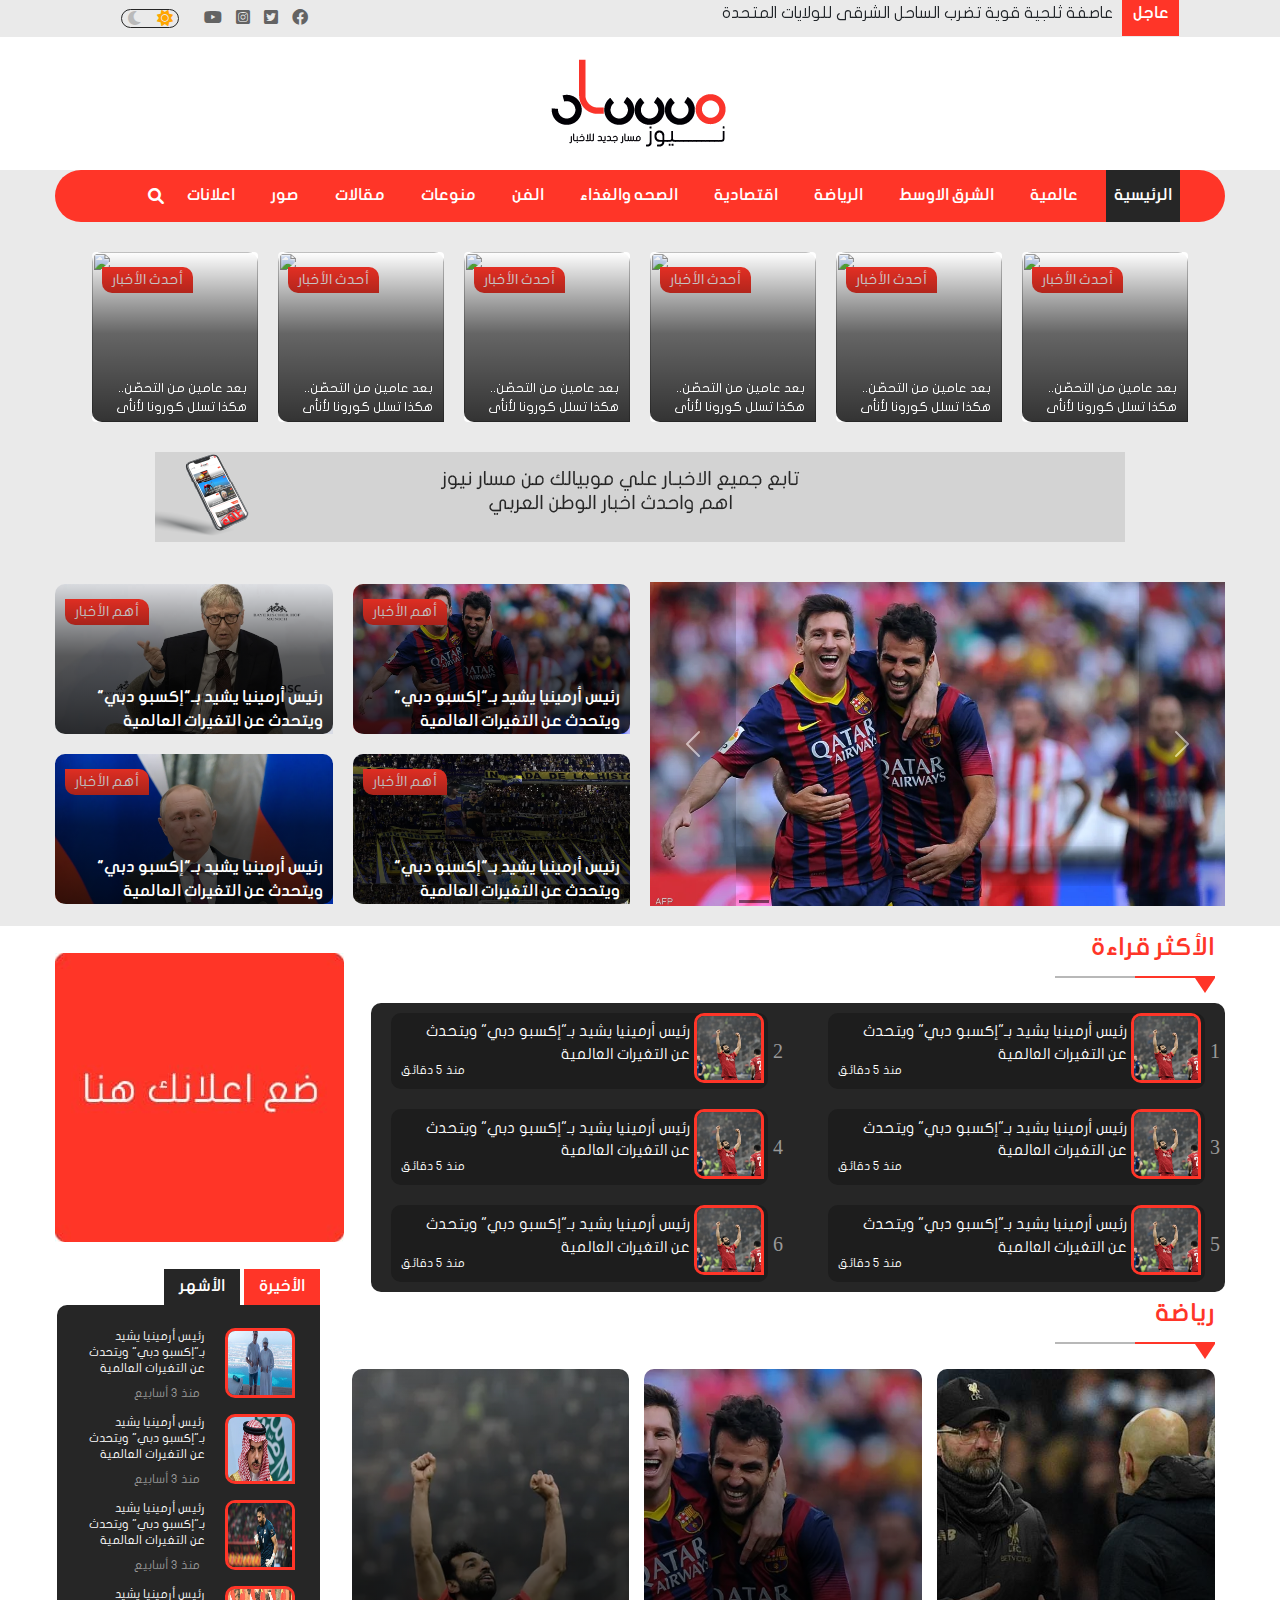
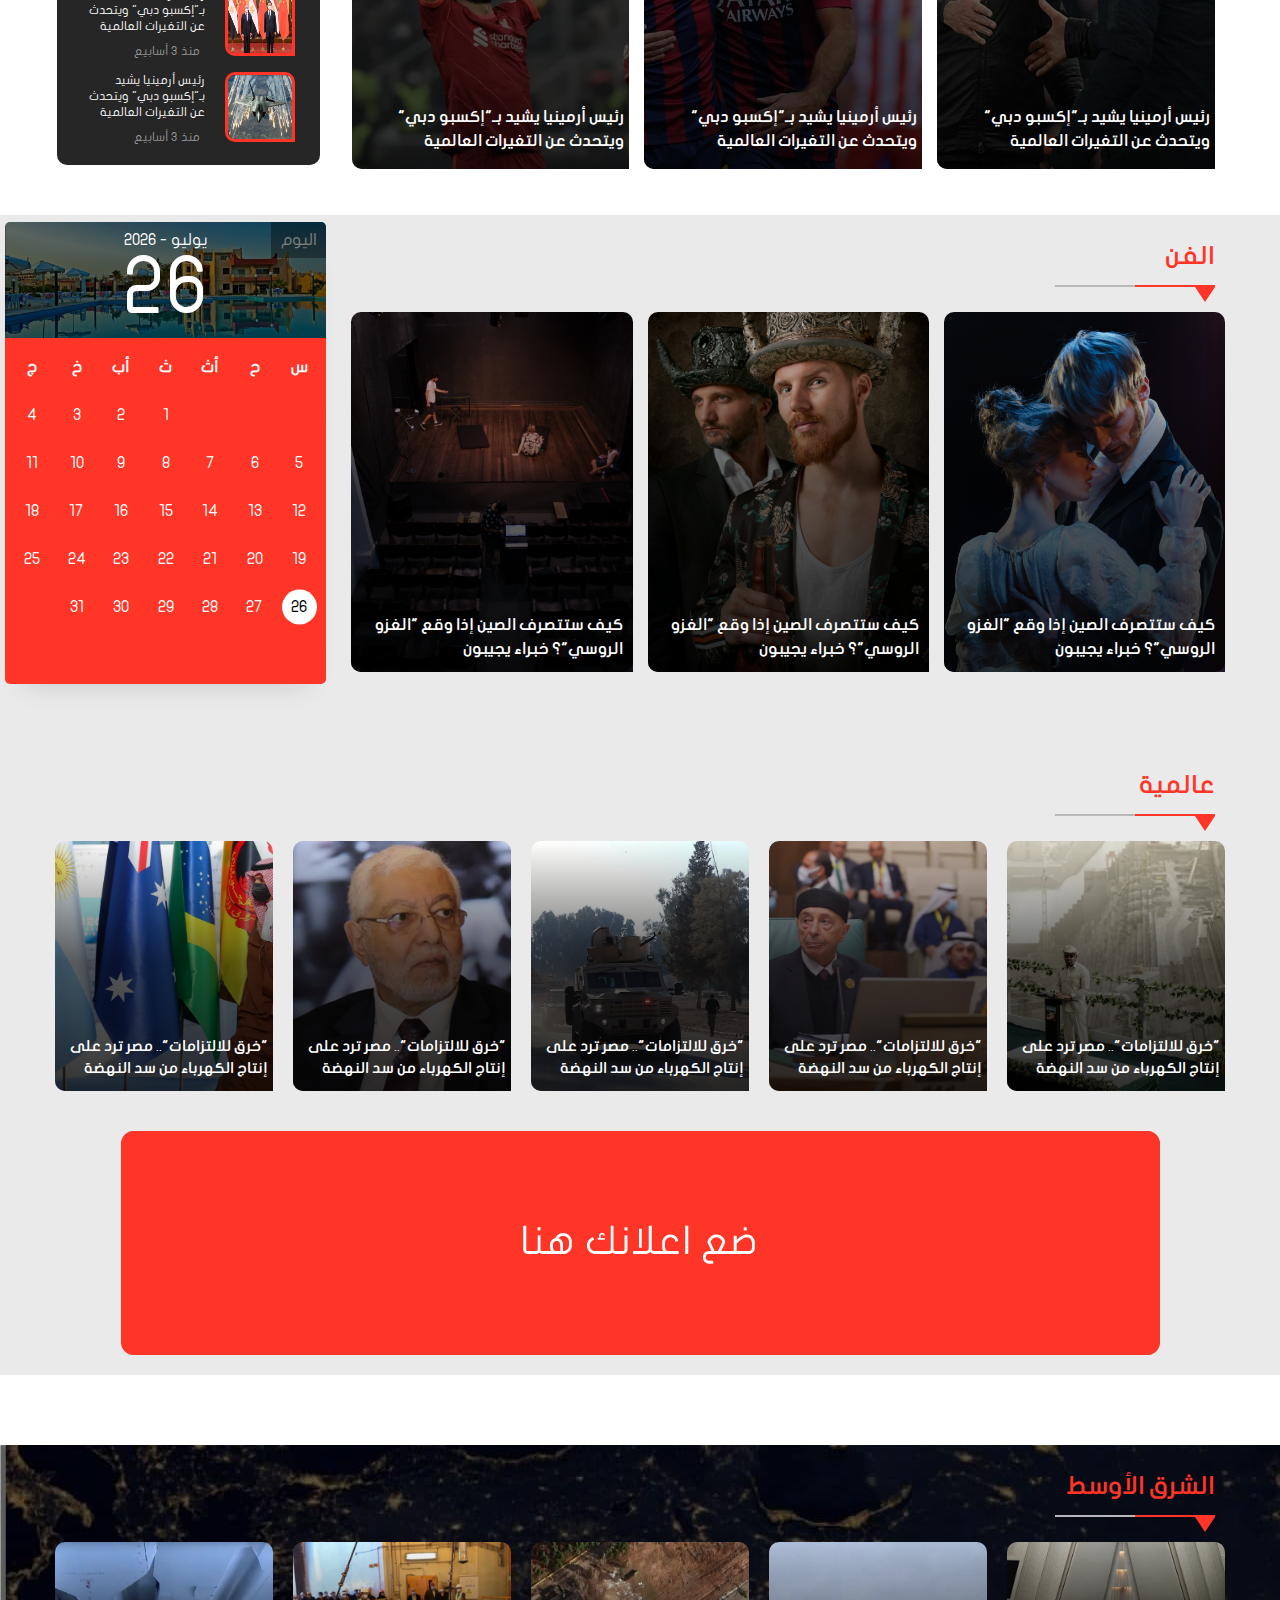
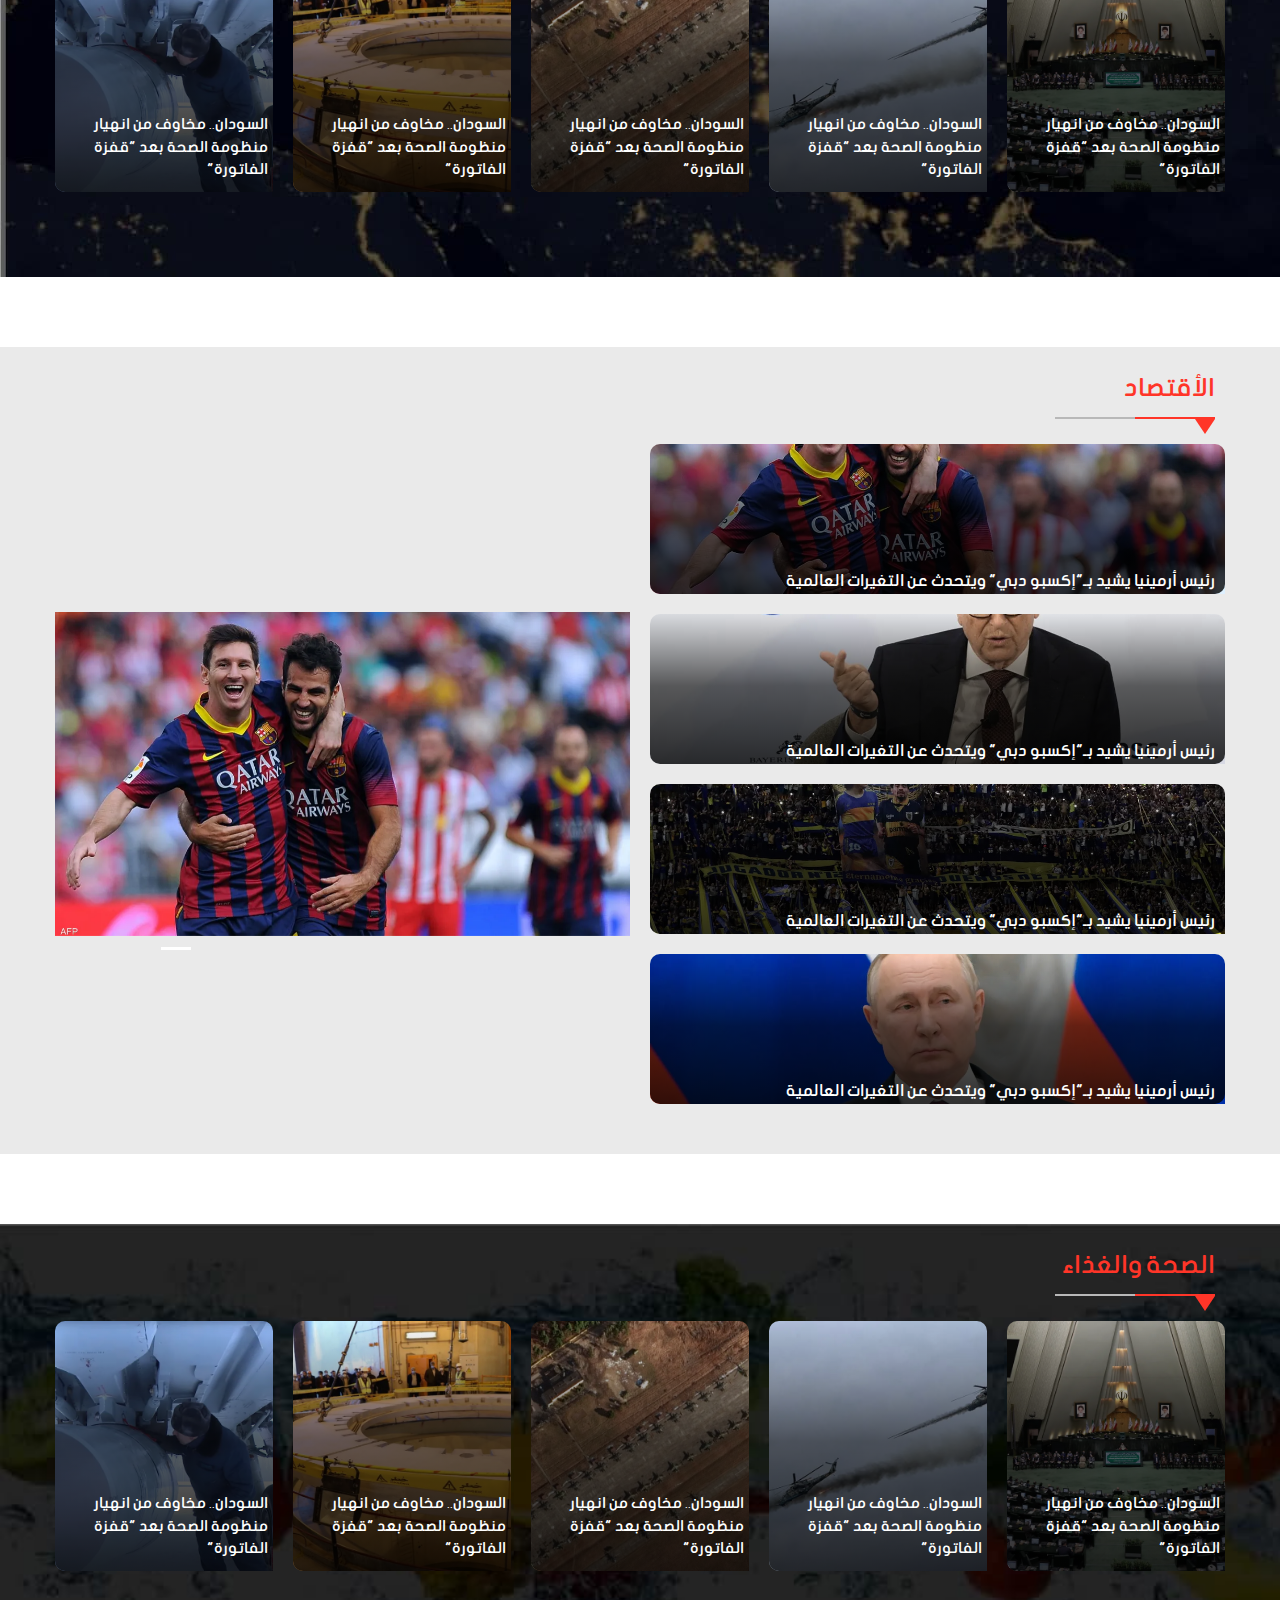
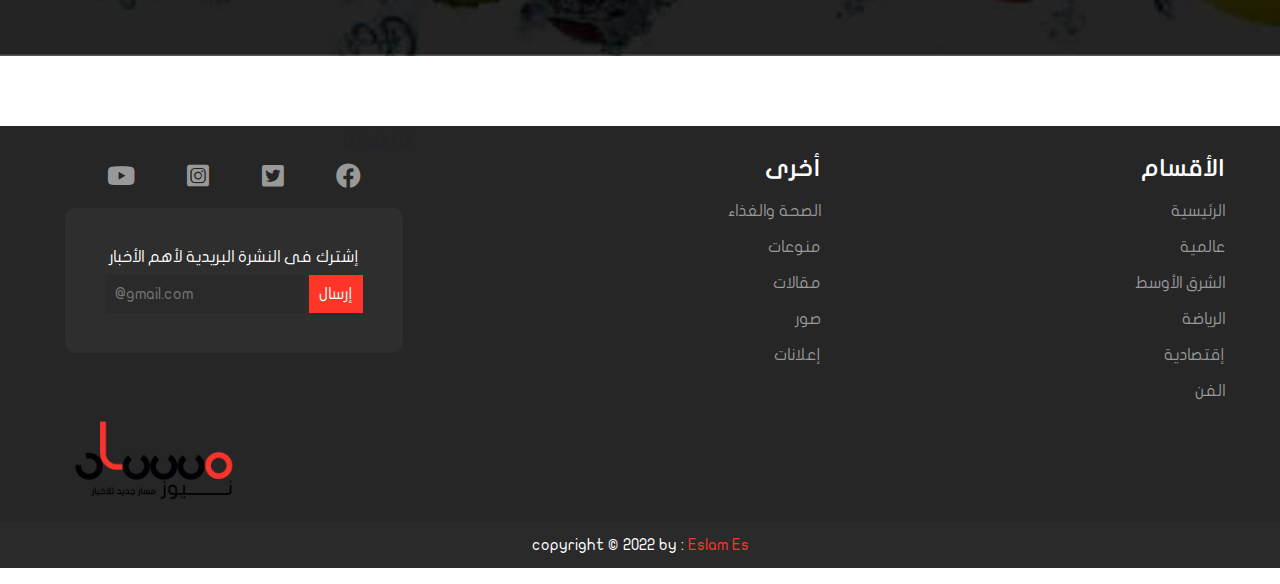
==== index.html @ 2b15a0e4 "first commit" ====
<!DOCTYPE html>
<html lang="ar" dir="rtl">

<head>
    <meta charset="UTF-8" />
    <meta http-equiv="X-UA-Compatible" content="IE=edge" />
    <meta name="viewport" content="width=device-width, initial-scale=1.0" />
    <link rel="stylesheet" type="text/css" href="css/slick.css" />
    <link rel="stylesheet" href="css/bootstrap.min.css" />
    <link rel="stylesheet" href="css/all.min.css" />
    <link rel="stylesheet" href="css/normalize.css" />
    <link rel="stylesheet" href="css/index.css" />
    <link rel="stylesheet" href="css/index.css" />
    <title>مسار نيوز – جريدة اخبارية شاملة</title>
</head>

<body>
    <!-- Start NavBar -->
    <header id="top_scroll">
        <nav>
            <div class="time_social dark-mode">
                <div class="time">
                    <h6>عاجل</h6>
                    <div id="carouselExampleSlidesOnly" class="carousel slide" data-bs-ride="carousel">
                        <div class="carousel-inner">
                            <div class="carousel-item active">
                                <span>
                                    عاصفة ثلجية قوية تضرب الساحل الشرقي
                                    للولايات المتحدة
                                </span>
                            </div>
                            <div class="carousel-item">
                                <span>
                                    عاصفة ثلجية قوية تضرب الساحل الشرقي
                                    للولايات المتحدة
                                </span>
                            </div>
                        </div>
                    </div>
                </div>
                <div class="social">
                    <div class="box">
                        <ul>
                            <li>
                                <a href="#"><i class="fa-brands fa-facebook"></i></a>
                            </li>
                            <li>
                                <a href="#"><i class="fa-brands fa-twitter-square"></i></a>
                            </li>
                            <li>
                                <a href="#"><i class="fa-brands fa-instagram-square"></i></a>
                            </li>
                            <li>
                                <a href="#"><i class="fa-brands fa-youtube"></i></a>
                            </li>
                        </ul>
                    </div>
                    <div class="box">
                        <div class="dark_sun">
                            <button class="dark activee fa-solid fa-sun" data-color="#fff" data-color2="#eaeaea"
                                data-color3="#262626"></button>
                            <button class="dark fa-solid fa-moon" data-color="#434343" data-color2="#262626"
                                data-color3="#fff"></button>
                        </div>
                    </div>
                </div>
            </div>
            <div class="logo_butn">
                <button class="fa-solid fa-align-left navbar-toggler" type="button" data-bs-toggle="collapse"
                    data-bs-target="#navbarScroll" aria-controls="navbarScroll" aria-expanded="false"
                    aria-label="Toggle navigation"></button>
                <div class="logo"><img src="img/logo.png" alt="" /></div>
            </div>
            <div class="main_nav dark-mode">
                <div class="containerr">
                    <nav class="navbar navbar-expand-lg navbar-light bg-light">
                        <div class="containerr-fluid">
                            <div class="collapse navbar-collapse" id="navbarScroll">
                                <ul class="navbar-nav my-2 my-lg-0">
                                    <li class="nav-item">
                                        <a class="nav-link active" aria-current="page" href="#">
                                            الرئيسية</a>
                                    </li>
                                    <li class="nav-item">
                                        <a class="nav-link" href="#">عالمية</a>
                                    </li>
                                    <li class="nav-item">
                                        <a class="nav-link" href="#">الشرق الاوسط
                                        </a>
                                    </li>
                                    <li class="nav-item">
                                        <a class="nav-link" href="#">الرياضة</a>
                                    </li>
                                    <li class="nav-item">
                                        <a class="nav-link" href="#">اقتصادية</a>
                                    </li>
                                    <li class="nav-item">
                                        <a class="nav-link" href="#">الصحه والغذاء
                                        </a>
                                    </li>
                                    <li class="nav-item">
                                        <a class="nav-link" href="#">الفن
                                        </a>
                                    </li>
                                    <li class="nav-item">
                                        <a class="nav-link" href="#">منوعات</a>
                                    </li>
                                    <li class="nav-item">
                                        <a class="nav-link" href="#">مقالات</a>
                                    </li>
                                    <li class="nav-item">
                                        <a class="nav-link" href="#">صور</a>
                                    </li>
                                    <li class="nav-item">
                                        <a class="nav-link" href="#">اعلانات</a>
                                    </li>
                                </ul>
                                <form class="first_serch d-flex">
                                    <input class="form-control me-2" type="search" placeholder="بحث"
                                        aria-label="Search" />
                                    <button class="fa-solid fa-magnifying-glass" type="submit"></button>
                                </form>
                                <a class="second_serch fa-solid fa-magnifying-glass" data-bs-toggle="modal"
                                    href="#exampleModalToggle" role="button"></a>
                            </div>
                        </div>
                    </nav>
                </div>
            </div>
        </nav>
    </header>
    <div class="modal fade" id="exampleModalToggle" aria-hidden="true" aria-labelledby="exampleModalToggleLabel"
        tabindex="-1">
        <div class="modal-dialog modal-dialog-centered">
            <div class="modal-content">
                <div class="modal-header">
                    <h5 class="modal-title" id="exampleModalToggleLabel">
                        ماذا تريد ان تبحث عنه
                    </h5>
                    <button type="button" class="btn-close" data-bs-dismiss="modal" aria-label="Close"></button>
                </div>
                <div class="modal-body">
                    <form class="d-flex">
                        <input class="form-control me-2" type="search" placeholder="بحث" aria-label="Search" />
                        <button class="fa-solid fa-magnifying-glass" type="submit"></button>
                    </form>
                </div>
            </div>
        </div>
    </div>
    <!-- End NavBar -->
    <!-- Start New News -->
    <div class="new_news dark-mode">
        <div class="items container">
            <div class="card">
                <div class="media media-2x1 gd-primary">
                    <img class="profile-image"
                        src="https://res.cloudinary.com/dxfq3iotg/image/upload/v1568709978/BBBootstrap/2.jpg" />
                </div>
                <div class="card-body">
                    <p>
                        <a href="#">بعد عامين من التحصّن.. هكذا تسلل كورونا
                            لأنأى</a>
                    </p>
                </div>
            </div>
            <div class="card">
                <div class="media media-2x1 gd-primary">
                    <img class="profile-image"
                        src="https://res.cloudinary.com/dxfq3iotg/image/upload/v1561869127/BBBootstrap/img-3.jpg" />
                </div>
                <div class="card-body">
                    <p>
                        <a href="#">بعد عامين من التحصّن.. هكذا تسلل كورونا
                            لأنأى</a>
                    </p>
                </div>
            </div>
            <div class="card">
                <div class="media media-2x1 gd-primary">
                    <img class="profile-image"
                        src="https://res.cloudinary.com/dxfq3iotg/image/upload/v1561869127/BBBootstrap/img-3.jpg" />
                </div>
                <div class="card-body">
                    <p>
                        <a href="#">بعد عامين من التحصّن.. هكذا تسلل كورونا
                            لأنأى</a>
                    </p>
                </div>
            </div>
            <div class="card">
                <div class="media media-2x1 gd-primary">
                    <img class="profile-image"
                        src="https://res.cloudinary.com/dxfq3iotg/image/upload/v1561869127/BBBootstrap/img-3.jpg" />
                </div>
                <div class="card-body">
                    <p>
                        <a href="#">بعد عامين من التحصّن.. هكذا تسلل كورونا
                            لأنأى</a>
                    </p>
                </div>
            </div>
            <div class="card">
                <div class="media media-2x1 gd-primary">
                    <img class="profile-image"
                        src="https://res.cloudinary.com/dxfq3iotg/image/upload/v1561869127/BBBootstrap/img-3.jpg" />
                </div>
                <div class="card-body">
                    <p>
                        <a href="#">بعد عامين من التحصّن.. هكذا تسلل كورونا
                            لأنأى</a>
                    </p>
                </div>
            </div>
            <div class="card">
                <div class="media media-2x1 gd-primary">
                    <img class="profile-image"
                        src="https://res.cloudinary.com/dxfq3iotg/image/upload/v1561869127/BBBootstrap/img-2.jpg" />
                </div>
                <div class="card-body">
                    <p>
                        <a href="#">بعد عامين من التحصّن.. هكذا تسلل كورونا
                            لأنأى</a>
                    </p>
                </div>
            </div>
            <div class="card">
                <div class="media media-2x1 gd-primary">
                    <img class="profile-image"
                        src="https://res.cloudinary.com/dxfq3iotg/image/upload/v1561869126/BBBootstrap/img-1.jpg" />
                </div>
                <div class="card-body">
                    <p>
                        <a href="#">بعد عامين من التحصّن.. هكذا تسلل كورونا
                            لأنأى</a>
                    </p>
                </div>
            </div>
            <div class="card">
                <div class="media media-2x1 gd-primary">
                    <img class="profile-image"
                        src="https://res.cloudinary.com/dxfq3iotg/image/upload/v1563294707/Profile/img-1.jpg" />
                </div>
                <div class="card-body">
                    <p>
                        <a href="#">بعد عامين من التحصّن.. هكذا تسلل كورونا
                            لأنأى</a>
                    </p>
                </div>
            </div>
        </div>
    </div>
    <!-- End New News -->
    <!-- Start advertising -->
    <div class="advertising dark-mode">
        <div class="containerr">
            <img src="img/advertising.png" alt="advertising" />
        </div>
    </div>
    <!-- End advertising -->
    <!-- Start world sections -->
    <div class="sections_world dark-mode">
        <div class="containerr">
            <div class="cards">
                <div class="box">
                    <div id="carouselExampleCaptions" class="carousel slide" data-bs-ride="carousel">
                        <div class="carousel-indicators">
                            <button type="button" data-bs-target="#carouselExampleCaptions" data-bs-slide-to="0"
                                class="active" aria-current="true" aria-label="Slide 1"></button>
                            <button type="button" data-bs-target="#carouselExampleCaptions" data-bs-slide-to="1"
                                aria-label="Slide 2"></button>
                            <button type="button" data-bs-target="#carouselExampleCaptions" data-bs-slide-to="2"
                                aria-label="Slide 3"></button>
                        </div>
                        <div class="carousel-inner">
                            <div class="carousel-item active">
                                <img src="img/world/1.webp" class="d-block w-100" alt="..." />
                                <div class="carousel-caption d-none d-md-block"></div>
                            </div>
                            <div class="carousel-item">
                                <img src="img/world/2.webp" class="d-block w-100" alt="..." />
                                <div class="carousel-caption d-none d-md-block"></div>
                            </div>
                            <div class="carousel-item">
                                <img src="img/world/6.webp" class="d-block w-100" alt="..." />
                                <div class="carousel-caption d-none d-md-block"></div>
                            </div>
                        </div>
                        <button class="carousel-control-prev" type="button" data-bs-target="#carouselExampleCaptions"
                            data-bs-slide="prev">
                            <span class="carousel-control-prev-icon" aria-hidden="true"></span>
                            <span class="visually-hidden">Previous</span>
                        </button>
                        <button class="carousel-control-next" type="button" data-bs-target="#carouselExampleCaptions"
                            data-bs-slide="next">
                            <span class="carousel-control-next-icon" aria-hidden="true"></span>
                            <span class="visually-hidden">Next</span>
                        </button>
                    </div>
                </div>
                <div class="box">
                    <div class="info">
                        <div class="child_box">
                            <a href="#"><img src="img/world/1.webp" alt="" /></a>
                            <div class="data">
                                <a href="#">رئيس أرمينيا يشيد بـ"إكسبو دبي" ويتحدث
                                    عن التغيرات العالمية</a>
                            </div>
                        </div>

                        <div class="child_box">
                            <a href="#"><img src="img/world/2.webp" alt="" /></a>
                            <div class="data">
                                <a href="#">رئيس أرمينيا يشيد بـ"إكسبو دبي" ويتحدث
                                    عن التغيرات العالمية</a>
                            </div>
                        </div>

                        <div class="child_box">
                            <a href="#"><img src="img/world/3.webp" alt="" /></a>
                            <div class="data">
                                <a href="#">رئيس أرمينيا يشيد بـ"إكسبو دبي" ويتحدث
                                    عن التغيرات العالمية</a>
                            </div>
                        </div>

                        <div class="child_box">
                            <a href="#"><img src="img/world/4.webp" alt="" /></a>
                            <div class="data">
                                <a href="#">رئيس أرمينيا يشيد بـ"إكسبو دبي" ويتحدث
                                    عن التغيرات العالمية</a>
                            </div>
                        </div>
                    </div>
                </div>
            </div>
        </div>
    </div>
    <!-- End world sections -->

    <!-- Start Section  most read -->
    <div class="most_read_advert">
        <div class="containerr">
            <div class="main_title">
                <a href="">الأكثر قراءة</a>
                <span></span>
            </div>
            <div class="most_advert">
                <div class="fbox">
                    <div class="data">
                        <span>1</span>
                        <a href="#">
                            <img src="img/mostred_sports/2.webp" alt="" />
                        </a>
                        <a href="">رئيس أرمينيا يشيد بـ"إكسبو دبي" ويتحدث عن
                            التغيرات العالمية</a>
                        <p>منذ 5 دقائق</p>
                    </div>

                    <div class="data">
                        <span>2</span>
                        <a href="#">
                            <img src="img/mostred_sports/2.webp" alt="" />
                        </a>
                        <a href="">رئيس أرمينيا يشيد بـ"إكسبو دبي" ويتحدث عن
                            التغيرات العالمية</a>
                        <p>منذ 5 دقائق</p>
                    </div>

                    <div class="data">
                        <span>3</span>
                        <a href="#">
                            <img src="img/mostred_sports/2.webp" alt="" />
                        </a>
                        <a href="">رئيس أرمينيا يشيد بـ"إكسبو دبي" ويتحدث عن
                            التغيرات العالمية</a>
                        <p>منذ 5 دقائق</p>
                    </div>

                    <div class="data">
                        <span>4</span>
                        <a href="#">
                            <img src="img/mostred_sports/2.webp" alt="" />
                        </a>
                        <a href="">رئيس أرمينيا يشيد بـ"إكسبو دبي" ويتحدث عن
                            التغيرات العالمية</a>
                        <p>منذ 5 دقائق</p>
                    </div>

                    <div class="data">
                        <span>5</span>
                        <a href="#">
                            <img src="img/mostred_sports/2.webp" alt="" />
                        </a>
                        <a href="">رئيس أرمينيا يشيد بـ"إكسبو دبي" ويتحدث عن
                            التغيرات العالمية</a>
                        <p>منذ 5 دقائق</p>
                    </div>

                    <div class="data">
                        <span>6</span>
                        <a href="#">
                            <img src="img/mostred_sports/2.webp" alt="" />
                        </a>
                        <a href="">رئيس أرمينيا يشيد بـ"إكسبو دبي" ويتحدث عن
                            التغيرات العالمية</a>
                        <p>منذ 5 دقائق</p>
                    </div>
                </div>

                <div class="lbox">
                    <a href="#"><img src="img/advirts/advirts.jpg" alt="" /></a>
                </div>
            </div>
        </div>
    </div>
    <!-- End Section  most read -->

    <!-- Start Section Sports -->
    <div class="sports">
        <div class="containerr">
            <div class="main_title">
                <a href="">رياضة</a>
                <span></span>
            </div>
            <div class="sport">
                <div class="fbox">
                    <div class="datasport">
                        <a href="#"><img src="img/mostred_sports/3.jpg" alt="" /></a>
                        <a href="#">رئيس أرمينيا يشيد بـ"إكسبو دبي" ويتحدث عن
                            التغيرات العالمية</a>
                    </div>

                    <div class="datasport">
                        <a href="#"><img src="img/mostred_sports/1.webp" alt="" /></a>
                        <a href="#">رئيس أرمينيا يشيد بـ"إكسبو دبي" ويتحدث عن
                            التغيرات العالمية</a>
                    </div>

                    <div class="datasport">
                        <a href="#"><img src="img/mostred_sports/2.webp" alt="" /></a>
                        <a href="#">رئيس أرمينيا يشيد بـ"إكسبو دبي" ويتحدث عن
                            التغيرات العالمية</a>
                    </div>
                </div>
                <div class="lbox">
                    <div class="container">
                        <ul class="tabs">
                            <li class="tab-link current" data-tab="tab-1">
                                الأخيرة
                            </li>
                            <li class="tab-link" data-tab="tab-2">
                                الأشهر
                            </li>
                        </ul>

                        <div id="tab-1" class="tab-content current">
                            <div class="box">
                                <a href=""><img src="img/new_news/one.jpeg" alt="" /></a>
                                <div class="info_box">
                                    <a href="#">رئيس أرمينيا يشيد بـ"إكسبو دبي"
                                        ويتحدث عن التغيرات العالمية</a><span>منذ 3 أسابيع</span>
                                </div>
                            </div>

                            <div class="box">
                                <a href=""><img src="img/new_news/tow.jpeg" alt="" /></a>
                                <div class="info_box">
                                    <a href="#">رئيس أرمينيا يشيد بـ"إكسبو دبي"
                                        ويتحدث عن التغيرات العالمية</a><span>منذ 3 أسابيع</span>
                                </div>
                            </div>

                            <div class="box">
                                <a href=""><img src="img/new_news/three.jpeg" alt="" /></a>
                                <div class="info_box">
                                    <a href="#">رئيس أرمينيا يشيد بـ"إكسبو دبي"
                                        ويتحدث عن التغيرات العالمية</a><span>منذ 3 أسابيع</span>
                                </div>
                            </div>

                            <div class="box">
                                <a href=""><img src="img/new_news/five.jpeg" alt="" /></a>
                                <div class="info_box">
                                    <a href="#">رئيس أرمينيا يشيد بـ"إكسبو دبي"
                                        ويتحدث عن التغيرات العالمية</a><span>منذ 3 أسابيع</span>
                                </div>
                            </div>

                            <div class="box">
                                <a href=""><img src="img/new_news/sex.jpeg" alt="" /></a>
                                <div class="info_box">
                                    <a href="#">رئيس أرمينيا يشيد بـ"إكسبو دبي"
                                        ويتحدث عن التغيرات العالمية</a><span>منذ 3 أسابيع</span>
                                </div>
                            </div>
                        </div>
                        <div id="tab-2" class="tab-content">
                            <div class="box">
                                <a href=""><img src="img/new_news/sex.jpeg" alt="" /></a>
                                <div class="info_box">
                                    <a href="#">رئيس أرمينيا يشيد بـ"إكسبو دبي"
                                        ويتحدث عن التغيرات العالمية</a><span>منذ 3 أسابيع</span>
                                </div>
                            </div>
                            <div class="box">
                                <a href=""><img src="img/new_news/five.jpeg" alt="" /></a>
                                <div class="info_box">
                                    <a href="#">رئيس أرمينيا يشيد بـ"إكسبو دبي"
                                        ويتحدث عن التغيرات العالمية</a><span>منذ 3 أسابيع</span>
                                </div>
                            </div>
                            <div class="box">
                                <a href=""><img src="img/new_news/four.jpg" alt="" /></a>
                                <div class="info_box">
                                    <a href="#">رئيس أرمينيا يشيد بـ"إكسبو دبي"
                                        ويتحدث عن التغيرات العالمية</a><span>منذ 3 أسابيع</span>
                                </div>
                            </div>
                            <div class="box">
                                <a href=""><img src="img/new_news/three.jpeg" alt="" /></a>
                                <div class="info_box">
                                    <a href="#">رئيس أرمينيا يشيد بـ"إكسبو دبي"
                                        ويتحدث عن التغيرات العالمية</a><span>منذ 3 أسابيع</span>
                                </div>
                            </div>
                            <div class="box">
                                <a href=""><img src="img/new_news/tow.jpeg" alt="" /></a>
                                <div class="info_box">
                                    <a href="#">رئيس أرمينيا يشيد بـ"إكسبو دبي"
                                        ويتحدث عن التغيرات العالمية</a><span>منذ 3 أسابيع</span>
                                </div>
                            </div>
                        </div>
                    </div>
                </div>
            </div>
        </div>
    </div>
    <!-- End Section Sports -->

    <!-- Start Section The Art -->

    <div class="the_art dark-mode">
        <div class="containerr">
            <div class="main_title">
                <a href="">الفن</a>
                <span></span>
            </div>
            <div class="the_arts">
                <div class="art_box">
                    <div class="art_inf">
                        <a href=""><img src="img/art/1.jpg" alt="" /></a>
                        <a href="#">كيف ستتصرف الصين إذا وقع "الغزو الروسي"؟ خبراء
                            يجيبون
                        </a>
                    </div>
                </div>
                <div class="art_box">
                    <div class="art_inf">
                        <a href=""><img src="img/art/2.jpg" alt="" /></a>

                        <a href="#">كيف ستتصرف الصين إذا وقع "الغزو الروسي"؟ خبراء
                            يجيبون
                        </a>
                    </div>
                </div>
                <div class="art_box">
                    <div class="art_inf">
                        <a href=""><img src="img/art/3.jpg" alt="" /></a>

                        <a href="#">كيف ستتصرف الصين إذا وقع "الغزو الروسي"؟ خبراء
                            يجيبون
                        </a>
                    </div>
                </div>

                <div class="lart_box">
                    <section class="ftco-section">
                        <div class="elegant-calencar">
                            <div class="wrap-header d-flex align-items-center img" style="
                                        background-image: url(img/calencar/calencar.jpg);
                                    ">
                                <p id="reset">اليوم</p>
                                <div id="header" class="p-0">
                                    <div class="head-info">
                                        <div class="head-month"></div>
                                        <div class="head-day"></div>
                                    </div>
                                </div>
                            </div>
                            <div class="calendar-wrap">
                                <div class="w-100 button-wrap">
                                    <div class="pre-button d-flex align-items-center justify-content-center">
                                        <i class="fa fa-chevron-left"></i>
                                    </div>
                                    <div class="next-button d-flex align-items-center justify-content-center">
                                        <i class="fa fa-chevron-right"></i>
                                    </div>
                                </div>
                                <table id="calendar">
                                    <thead>
                                        <tr>
                                            <th>س</th>
                                            <th>ح</th>
                                            <th>أث</th>
                                            <th>ث</th>
                                            <th>أب</th>
                                            <th>خ</th>
                                            <th>ج</th>
                                        </tr>
                                    </thead>
                                    <tbody>
                                        <tr>
                                            <td></td>
                                            <td></td>
                                            <td></td>
                                            <td></td>
                                            <td></td>
                                            <td></td>
                                            <td></td>
                                        </tr>
                                        <tr>
                                            <td></td>
                                            <td></td>
                                            <td></td>
                                            <td></td>
                                            <td></td>
                                            <td></td>
                                            <td></td>
                                        </tr>
                                        <tr>
                                            <td></td>
                                            <td></td>
                                            <td></td>
                                            <td></td>
                                            <td></td>
                                            <td></td>
                                            <td></td>
                                        </tr>
                                        <tr>
                                            <td></td>
                                            <td></td>
                                            <td></td>
                                            <td></td>
                                            <td></td>
                                            <td></td>
                                            <td></td>
                                        </tr>
                                        <tr>
                                            <td></td>
                                            <td></td>
                                            <td></td>
                                            <td></td>
                                            <td></td>
                                            <td></td>
                                            <td></td>
                                        </tr>
                                        <tr>
                                            <td></td>
                                            <td></td>
                                            <td></td>
                                            <td></td>
                                            <td></td>
                                            <td></td>
                                            <td></td>
                                        </tr>
                                    </tbody>
                                </table>
                            </div>
                        </div>
                    </section>
                </div>
            </div>
        </div>
    </div>
    <!-- End Section The Art -->
    <!-- Start weather -->
    <div class="weather">
        <div class="containerr">
            <div class="elfsight-app-e1bfa4c5-141e-49ab-8355-9b60637b3898"></div>
        </div>
    </div>
    <!-- End weather -->
    <!-- Start the_world  -->
    <div class="the_world dark-mode">
        <div class="containerr">
            <div class="main_title">
                <a href="">عالمية</a>
                <span></span>
            </div>
            <div class="box_the_world">
                <div class="data_the_world">
                    <a href=""><img src="img/medeast/1.webp" alt="" /></a>
                    <a href="">"خرق للالتزامات".. مصر ترد على إنتاج الكهرباء من سد
                        النهضة</a>
                </div>
                <div class="data_the_world">
                    <a href=""><img src="img/medeast/2.webp" alt="" /></a>
                    <a href="">"خرق للالتزامات".. مصر ترد على إنتاج الكهرباء من سد
                        النهضة</a>
                </div>
                <div class="data_the_world">
                    <a href=""><img src="img/medeast/3.webp" alt="" /></a>
                    <a href="">"خرق للالتزامات".. مصر ترد على إنتاج الكهرباء من سد
                        النهضة</a>
                </div>
                <div class="data_the_world">
                    <a href=""><img src="img/medeast/4.webp" alt="" /></a>
                    <a href="">"خرق للالتزامات".. مصر ترد على إنتاج الكهرباء من سد
                        النهضة</a>
                </div>
                <div class="data_the_world">
                    <a href=""><img src="img/medeast/5.webp" alt="" /></a>
                    <a href="">"خرق للالتزامات".. مصر ترد على إنتاج الكهرباء من سد
                        النهضة</a>
                </div>
            </div>
        </div>
    </div>
    <!-- End the_world -->
    <!-- Start advertising -->
    <div class="advertising dark-mode">
        <div class="containerr">
            <img src="img/advirts/advirts2.png" alt="advertising" />
        </div>
    </div>
    <!-- End advertising -->

    <!-- Start Meddile East -->
    <div class="medd_east" style="background-image: url(img/medeast/middleeast.jpg)">
        <div class="containerr">
            <div class="main_title">
                <a href="">الشرق الأوسط</a>
                <span></span>
            </div>
            <div class="box_meddile">
                <div class="data_meddile">
                    <a href="#"><img src="img/world/11.webp" alt="" /></a>
                    <a href="#">السودان.. مخاوف من انهيار منظومة الصحة بعد "قفزة
                        الفاتورة"</a>
                </div>
                <div class="data_meddile">
                    <a href="#"><img src="img/world/22.webp" alt="" /></a>
                    <a href="#">السودان.. مخاوف من انهيار منظومة الصحة بعد "قفزة
                        الفاتورة"</a>
                </div>
                <div class="data_meddile">
                    <a href="#"><img src="img/world/33.webp" alt="" /></a>
                    <a href="#">السودان.. مخاوف من انهيار منظومة الصحة بعد "قفزة
                        الفاتورة"</a>
                </div>
                <div class="data_meddile">
                    <a href="#"><img src="img/world/44.webp" alt="" /></a>
                    <a href="#">السودان.. مخاوف من انهيار منظومة الصحة بعد "قفزة
                        الفاتورة"</a>
                </div>
                <div class="data_meddile">
                    <a href="#"><img src="img/world/55.webp" alt="" /></a>
                    <a href="#">السودان.. مخاوف من انهيار منظومة الصحة بعد "قفزة
                        الفاتورة"</a>
                </div>
            </div>
        </div>
    </div>
    <!-- End Meddile East -->
    <!-- Start Economy -->
    <div class="sections_Economy dark-mode">
        <div class="containerr">
            <div class="main_title">
                <a href="">الأقتصاد</a>
                <span></span>
            </div>
            <div class="cards">
                <div class="box">
                    <div class="info">
                        <div class="child_box">
                            <a href="#"><img src="img/world/1.webp" alt="" /></a>
                            <div class="data">
                                <a href="#">رئيس أرمينيا يشيد بـ"إكسبو دبي" ويتحدث
                                    عن التغيرات العالمية</a>
                            </div>
                        </div>

                        <div class="child_box">
                            <a href="#"><img src="img/world/2.webp" alt="" /></a>
                            <div class="data">
                                <a href="#">رئيس أرمينيا يشيد بـ"إكسبو دبي" ويتحدث
                                    عن التغيرات العالمية</a>
                            </div>
                        </div>

                        <div class="child_box">
                            <a href="#"><img src="img/world/3.webp" alt="" /></a>
                            <div class="data">
                                <a href="#">رئيس أرمينيا يشيد بـ"إكسبو دبي" ويتحدث
                                    عن التغيرات العالمية</a>
                            </div>
                        </div>

                        <div class="child_box">
                            <a href="#"><img src="img/world/4.webp" alt="" /></a>
                            <div class="data">
                                <a href="#">رئيس أرمينيا يشيد بـ"إكسبو دبي" ويتحدث
                                    عن التغيرات العالمية</a>
                            </div>
                        </div>
                    </div>
                </div>
                <div class="box">
                    <div id="carouselExampleCaptions" class="carousel slide" data-bs-ride="carousel">
                        <div class="carousel-indicators">
                            <button type="button" data-bs-target="#carouselExampleCaptions" data-bs-slide-to="0"
                                class="active" aria-current="true" aria-label="Slide 1"></button>
                            <button type="button" data-bs-target="#carouselExampleCaptions" data-bs-slide-to="1"
                                aria-label="Slide 2"></button>
                            <button type="button" data-bs-target="#carouselExampleCaptions" data-bs-slide-to="2"
                                aria-label="Slide 3"></button>
                        </div>
                        <div class="carousel-inner">
                            <div class="carousel-item active">
                                <img src="img/world/1.webp" class="d-block w-100" alt="..." />
                            </div>
                            <div class="carousel-item">
                                <img src="img/world/2.webp" class="d-block w-100" alt="..." />
                            </div>
                            <div class="carousel-item">
                                <img src="img/world/6.webp" class="d-block w-100" alt="..." />
                            </div>
                        </div>
                    </div>
                </div>
            </div>
        </div>
    </div>
    <!-- End Economy -->

    <!-- Start health and food -->
    <div class="medd_east " style="background-image: url(img/food/food.jpg)">
        <div class="containerr">
            <div class="main_title">
                <a href="">الصحة والغذاء</a>
                <span></span>
            </div>
            <div class="box_meddile">
                <div class="data_meddile">
                    <a href="#"><img src="img/world/11.webp" alt="" /></a>
                    <a href="#">السودان.. مخاوف من انهيار منظومة الصحة بعد "قفزة
                        الفاتورة"</a>
                </div>
                <div class="data_meddile">
                    <a href="#"><img src="img/world/22.webp" alt="" /></a>
                    <a href="#">السودان.. مخاوف من انهيار منظومة الصحة بعد "قفزة
                        الفاتورة"</a>
                </div>
                <div class="data_meddile">
                    <a href="#"><img src="img/world/33.webp" alt="" /></a>
                    <a href="#">السودان.. مخاوف من انهيار منظومة الصحة بعد "قفزة
                        الفاتورة"</a>
                </div>
                <div class="data_meddile">
                    <a href="#"><img src="img/world/44.webp" alt="" /></a>
                    <a href="#">السودان.. مخاوف من انهيار منظومة الصحة بعد "قفزة
                        الفاتورة"</a>
                </div>
                <div class="data_meddile">
                    <a href="#"><img src="img/world/55.webp" alt="" /></a>
                    <a href="#">السودان.. مخاوف من انهيار منظومة الصحة بعد "قفزة
                        الفاتورة"</a>
                </div>
            </div>
        </div>
    </div>
    <!-- End health and food -->

    <!-- Start Footer -->
    <footer>
        <div class="containerr">
            <div class="Footer">
                <div class="box_footer">
                    <ul>
                        <h4>الأقسام</h4>
                        <li><a href="">الرئيسية</a></li>
                        <li><a href="">عالمية</a></li>
                        <li><a href="">الشرق الأوسط</a></li>
                        <li><a href="">الرياضة</a></li>
                        <li><a href="">إقتصادية</a></li>
                        <li><a href="">الفن</a></li>
                    </ul>
                </div>
                <div class="box_footer">
                    <ul>
                        <h4>أخرى</h4>
                        <li><a href="">الصحة والغذاء</a></li>
                        <li><a href="">منوعات</a></li>
                        <li><a href="">مقالات</a></li>
                        <li><a href="">صور</a></li>
                        <li><a href="">إعلانات</a></li>
                    </ul>
                </div>

                <div class="box_form">
                    <div class="box_social">
                        <h4>تابعونا</h4>
                        <ul>
                            <li>
                                <a href="#"><i class="fa-brands fa-facebook"></i></a>
                            </li>
                            <li>
                                <a href="#"><i class="fa-brands fa-twitter-square"></i></a>
                            </li>
                            <li>
                                <a href="#"><i class="fa-brands fa-instagram-square"></i></a>
                            </li>
                            <li>
                                <a href="#"><i class="fa-brands fa-youtube"></i></a>
                            </li>
                        </ul>
                    </div>
                    <div class="send_mail">
                        <form action="">
                            <h6>إشترك فى النشرة البريدية لأهم الأخبار</h6>
                            <input type="text" placeholder="@gmail.com" />
                            <input type="submit" value="إرسال" />
                        </form>
                    </div>
                </div>
            </div>
            <div class="logo_footer">
                <a href="#"><img src="img/logo.png" alt="" /></a>
            </div>
        </div>
        <p>
            copyright © 2022 by :
            <a href="https://www.facebook.com/mnmm403">Eslam Es</a>
        </p>
    </footer>
    <!-- End Footer -->

    <!-- Start Scroll Top -->
    <div class="scroll_top">
        <a href="#top_scroll"><i class="fa-solid fa-angles-up"></i></a>
    </div>
    <!-- End Scroll Top -->
    <script src="https://apps.elfsight.com/p/platform.js" defer></script>
    <script src="js/jquery.js"></script>
    <script src="js/slick.min.js"></script>
    <script src="js/bootstrap.min.js"></script>
    <script src="js/main.js"></script>
</body>

</html>
---- css/index.css ----
/* Made By => Eslam Essam  */
/* Start Variables */
:root {
    --main-color: #ff3528;
    --tow-color: #c4281d;
    --second-color: #262626;
    --section-color: #eaeaea;
    --main-font: #fff;
    --addres-color: #d3d3d3;
    --main-transition: 0.3s;
    --main-padding: 20px;
    --box-shadow: 0 0 5px rgb(172, 172, 172);
    --border-radius: 10px;
    transition: var(--main-transition);
    --line-height: 1.5;
}

/* End Variables */

/* Start Global Rules */

html {
    scroll-behavior: smooth;
    direction: rtl;
}

body {
    font-family: font_reg;
    line-height: 100%;
}

* {
    -webkit-box-sizing: border-box;
    -moz-box-sizing: border-box;
    box-sizing: border-box;
    padding: 0;
    margin: 0;
}

@font-face {
    font-family: font_bold;
    src: url(../fonts/JF-Flat-Bold.ttf);
}

@font-face {
    font-family: font_reg;
    src: url(../fonts/JF-Flat-Regular.ttf);
}

h1,
h2,
h3,
h4,
h5,
h6,
a {
    text-transform: capitalize;
}

ul {
    list-style: none;
    margin: 0;
    padding: 0;
}

a {
    text-decoration: none;
}

.containerr {
    margin-left: auto;
    margin-right: auto;
    padding: 0;
}

/* Small */
@media (min-width: 768px) {
    .containerr {
        width: 750px;
    }
}
/* Medium */
@media (min-width: 992px) {
    .containerr {
        width: 960px;
    }
}
/* Large */
@media (min-width: 1200px) {
    .containerr {
        width: 1170px;
    }
}

@media (min-width: 1400px) {
    .containerr {
        width: 1320px;
    }
}

  



/* Start scroll */
.scroll_top {
    position: fixed;
    bottom: 20px;
    right: 20px;
    background-color: var(--main-color);
    padding: 12px;
    display: none;
}

.scroll_top a {
    color: #fff;
}

/* end scroll */

/* Start advertising */

.advertising {
    padding: 20px 0;
}
.advertising .containerr {
    display: flex;
    justify-content: center;
}
.advertising img {
    max-width: 90%;
}

/* End  advertising */

/* Start Main Title */
.main_title {
    padding-bottom: var(--main-padding);
    position: relative;
    margin-bottom: 25px;
    margin-top: 15px;
    margin-right: 10px;
}
.main_title::after {
    content: "";
    position: absolute;
    height: 2px;
    width: 160px;
    right: 0;
    bottom: 0;
    background-color: rgb(184, 184, 184);
}
.main_title::before {
    content: "";
    position: absolute;
    height: 2px;
    width: 80px;
    right: 0;
    bottom: 0;
    background-color: var(--main-color);
    z-index: 5;
}
.main_title span {
    border: 15px solid var(--main-color);
    border-right: 10px solid rgba(0, 0, 0, 0);
    border-left: 10px solid rgba(0, 0, 0, 0);
    border-bottom: 10px solid rgba(0, 0, 0, 0);
    position: absolute;
    right: 0;
    bottom: -25px;
}

.main_title a {
    color: var(--main-color);
    font-family: font_bold;
    font-size: 25px;
    transition: var(--main-transition);
}

.main_title a:hover {
    color: var(--tow-color);
}

/* End Main Title */

/* End Global Rules */

/* Start NavBar */
nav .time_social {
    background-color: var(--section-color);
    display: flex;
    justify-content: space-around;
    align-items: center;
    padding: 5px;
}

.time {
    width: 50%;
    display: flex;
    position: relative;
}
.time h6 {
    color: #fff;
    margin-left: 20px;
    z-index: 1;
    font-family: font_bold;
}

.time::after {
    content: "";
    position: absolute;
    top: -5px;
    right: -10px;
    background-color: var(--main-color);
    height: 36px;
    width: 57px;
}

nav .time_social .social ul li {
    display: inline;
    padding: 0 5px;
}

nav .time_social .social ul li a {
    color: rgb(99, 99, 99);
    transition: var(--main-transition);
}

nav .time_social .social ul li a:hover {
    color: var(--addres-color);
}

.social {
    display: flex;
    justify-content: space-around;
}

.social .box {
    margin: 0 10px;
}

nav .time_social .dark_sun {
    border: 1px solid var(--second-color);
    border-radius: 50px;
}

nav .time_social .dark {
    background: transparent;
    border: none;
    margin: 0 5px;
    position: static;
    padding: 0;
}

nav .time_social .dark:hover {
    cursor: pointer;
}

nav .time_social .dark {
    opacity: 0.2;
}

nav .time_social .dark:first-of-type {
    color: rgb(255, 166, 0);
}

nav .time_social .dark:last-of-type {
    color: #000000;
}

nav .time_social .activee {
    opacity: 1;
}

.logo_butn {
    position: relative;
    display: flex;
    justify-content: center;
    align-items: center;
    padding: 20px 0;
}
.logo_butn button {
    display: none;
}

.btn-link {
    background-color: transparent;
    border: none;
    position: absolute;
    right: 15px;
    bottom: 30%;
    display: none;
}

.btn-link i {
    font-size: 22px;
    color: var(--main-color);
}

/* start Navbotstrap */
.main_nav,
.new_news,
.advertising,
.sections_world,
.the_art,
.the_world,
.sections_Economy,
.background_page {
    background-color: var(--section-color);
}
.main_nav .bg-light {
    background-color: var(--main-color) !important;
    border-radius: 30px;
    font-family: font_bold;
    padding: 10px;
}

.main_nav .navbar-light .navbar-brand {
    color: var(--main-font);
}

.main_nav .d-flex {
    position: relative;
    display: none !important;
}
.main_nav .navbar-expand-lg .navbar-nav {
    margin-right: 15px;
}

.main_nav .navbar-light .navbar-nav .nav-link {
    color: var(--main-font);
}

.main_nav .navbar-light .navbar-nav .nav-link:hover {
    color: var(--addres-color);
}

.navbar-light .navbar-nav .nav-link.active {
    position: relative;
    z-index: 1;
}

.navbar-light .navbar-nav .nav-link.active::after {
    content: "";
    position: absolute;
    bottom: -10px;
    left: 0;
    height: 52px;
    width: 100%;
    background-color: var(--second-color);
    z-index: -1;
}

.main_nav .first_serch [type="search"] {
    background-color: var(--main-color);
    padding: 5px;
    color: var(--main-font);
}

.main_nav .first_serch [type="button"]:not(:disabled),
[type="reset"]:not(:disabled),
[type="submit"]:not(:disabled),
button:not(:disabled) {
    background-color: var(--main-color);
    border: none;
    color: var(--main-font);
    position: absolute;
    left: 17px;
    top: 17px;
    padding: 10px;
}

.main_nav .second_serch {
    color: var(--main-font);
    margin: 0 15px;
}

@media (min-width: 1199px) {
    .main_nav .nav-item {
        padding: 0 20px;
        padding-left: 0;
    }
}

@media (min-width: 991px) and (max-width: 1199px) {
    .main_nav .nav-item {
        padding: 0 2px;
    }
    .navbar-expand-lg .navbar-nav .nav-link {
        padding-right: 0;
        padding-left: 0;
        margin-left: 15px;
    }
}

@media (max-width: 991px) {
    .main_nav .d-flex {
        display: block !important;
    }
    .second_serch {
        display: none !important;
    }
    .main_nav .bg-light {
        border-radius: 0;
    }

    .main_nav .first_serch [type="search"] {
        margin: 20px;
    }

    .main_nav .first_serch [type="button"]:not(:disabled),
    [type="reset"]:not(:disabled),
    [type="submit"]:not(:disabled),
    button:not(:disabled) {
        left: -7px;
        top: 0px;
        background-color: var(--main-font);
        color: var(--main-color);
    }

    .logo_butn button {
        display: block;
        position: absolute;
        left: 0 !important;
        top: 50% !important;
        transform: translateY(-50%);
        font-size: 25px;
        background-color: transparent !important;
    }
    .main_nav .navbar-light .navbar-nav .nav-link {
        margin: 10px 15px;
    }
    .main_nav .navbar {
        padding-top: 0;
        padding-bottom: 0;
    }
    .navbar-light .navbar-nav .nav-link.active::after {
        width: 40%;
        right: -11px;
    }
    nav .time {
        font-size: 13px;
    }
}
@media (max-width: 767px) {
    nav .time_social {
        flex-wrap: wrap;
    }
    nav .social .box:first-of-type {
        display: none;
    }
    nav .time {
        width: 100%;
        font-size: 15px;
    }

    nav .time_social .dark_sun {
        padding: 10px;
    }
}
/* End Navbotstrap */
/* End NavBar */

/* Sraet New News */
.new_news {
    direction: ltr;
    padding-top: var(--main-padding);
}
.new_news .items {
    position: relative;
}
.new_news .card {
    position: relative;
    margin: 0 10px;
    border: none;
}
.new_news .card::after {
    content: "";
    position: absolute;
    top: 0;
    left: 0;
    height: 100%;
    width: 100%;
    background: rgb(0, 0, 0);
    background: linear-gradient(
        0deg,
        rgba(0, 0, 0, 0.8015581232492998) 0%,
        rgba(0, 0, 0, 0.6026785714285714) 52%,
        rgba(0, 0, 0, 0) 100%
    );
    border-radius: 10px;
    transition: var(--main-transition);
    border-bottom-right-radius: unset;
    border-top-left-radius: unset;
}

.new_news .card:hover.card::after {
    background-color: rgba(0, 0, 0, 0.281);
}

.new_news .card::before {
    content: "أحدث الأخبار";
    position: absolute;
    top: 15px;
    left: 10px;
    background-color: var(--main-color);
    color: var(--main-font);
    padding: 5px 10px;
    border-top-right-radius: 10px;
    border-bottom-left-radius: 10px;
    font-size: 14px;
}

.new_news .slick-slide img {
    display: block;
    width: 100%;
    height: 170px;
    border-radius: var(--border-radius);
    object-fit: cover;
    border-bottom-right-radius: unset;
}
.new_news .card-body {
    position: absolute;
    top: 65%;
    right: -5px;
    text-align: right;
}

.new_news .card-body a {
    position: relative;
    color: var(--main-font);
    z-index: 5;
    font-family: font_reg;
    font-size: 13px;
    line-height: var(--line-height);
}

.new_news .slick-slide {
    margin: 10px;
}

.new_news .profile-image {
    width: 100%;
    height: 150px;
}

.new_news [type="button"] {
    display: none !important;
    cursor: pointer;
}

/* Start Section World */
.sections_world,
.sections_Economy {
    padding: var(--main-padding);
}

.sections_world .cards,
.sections_Economy .cards {
    display: flex;
    justify-content: space-around;
    align-items: center;
    gap: 20px;
}

.sections_world .cards .box,
.sections_Economy .cards .box {
    flex-basis: 50%;
}

.sections_world .cards .info,
.sections_Economy .cards .info {
    display: grid;
    grid-template-columns: repeat(auto-fill, minmax(300px, 1fr));
    gap: 20px;
}

.sections_world .cards .info .child_box,
.sections_Economy .cards .info .child_box {
    position: relative;
}

.sections_world .cards .info .child_box::after,
.sections_Economy .cards .info .child_box::after {
    content: "";
    position: absolute;
    top: 0;
    left: 0;
    height: 100%;
    width: 100%;
    background: rgb(0, 0, 0);
    background: linear-gradient(
        0deg,
        rgba(0, 0, 0, 0.8015581232492998) 0%,
        rgba(0, 0, 0, 0.6026785714285714) 52%,
        rgba(0, 0, 0, 0) 100%
    );
    transition: var(--main-transition);
    border-radius: var(--border-radius);
}

.sections_world .cards .info .child_box::before,
.sections_Economy .cards .info .child_box::before {
    content: "أهم الأخبار";
    position: absolute;
    top: 15px;
    left: 10px;
    background-color: var(--main-color);
    color: var(--main-font);
    padding: 5px 10px;
    border-top-right-radius: 10px;
    border-bottom-left-radius: 10px;
    font-size: 14px;
}

.sections_world
    .cards
    .info
    .child_box:hover.child_box::after
    .sections_Economy
    .cards
    .info
    .child_box:hover.child_box::after {
    background-color: rgba(0, 0, 0, 0.281);
}

.sections_world .cards .info .child_box img,
.sections_Economy .cards .info .child_box img {
    width: 100%;
    border-radius: var(--border-radius);
    height: 175px;
    object-fit: cover;
    border-bottom-right-radius: unset;
}

.sections_world .cards .info .child_box .data,
.sections_Economy .cards .info .child_box .data {
    position: absolute;
    bottom: 0;
    right: 0;
    z-index: 1;
    padding: 0 10px;
}

.sections_world .cards .info .child_box .data a,
.sections_Economy .cards .info .child_box .data a {
    color: var(--main-font);
    line-height: var(--line-height);
    font-family: font_bold;
    transition: var(--main-transition);
}

.sections_Economy .cards .info .child_box .data a:hover,
.sections_world .cards .info .child_box .data a:hover {
    color: #999;
}

.sections_world button:not(:disabled) {
    left: 0;
    top: 0;
    background-color: rgba(0, 0, 0, 0.315);
}

.carousel-caption {
    font-family: font_bold;
    font-size: 20px;
    background: rgb(0, 0, 0);
    background: linear-gradient(
        0deg,
        rgba(0, 0, 0, 0.05) 0%,
        rgba(0, 0, 0, 0.5) 52%,
        rgba(0, 0, 0, 0.05) 100%
    );
}

@media (min-width: 1199px) and (max-width: 1399px) {
    .sections_world .cards .info,
    .sections_Economy .sections_world .cards .info {
        grid-template-columns: repeat(auto-fill, minmax(250px, 1fr));
    }

    .sections_world .cards .info .child_box img,
    .sections_Economy .cards .info .child_box img {
        height: 150px;
    }
}

@media (min-width: 992px) and (max-width: 1199px) {
    .sections_world .cards .info,
    .sections_Economy .cards .info {
        grid-template-columns: repeat(auto-fill, minmax(200px, 1fr));
    }

    .sections_world .cards .info .child_box img,
    .sections_Economy .cards .info .child_box img {
        height: 123px;
    }
}

@media (min-width: 768px) and (max-width: 991px) {
    .sections_world .cards,
    .sections_Economy .cards {
        flex-wrap: wrap;
    }

    .sections_world .cards .box,
    .sections_Economy .cards .box {
        flex-basis: 100%;
    }
}

@media (max-width: 767px) {
    .sections_world .cards,
    .sections_Economy .cards {
        flex-wrap: wrap;
    }

    .sections_world .cards .info,
    .sections_Economy .cards .info {
        grid-template-columns: repeat(auto-fill, minmax(360px, 1fr));
    }

    .sections_world .cards .info .child_box img,
    .sections_Economy .cards .info .child_box img {
        max-width: 100%;
        height: 100%;
    }

    .sections_world .cards .box,
    .sections_Economy .cards .box {
        flex-basis: 100%;
    }
    .sections_world .cards,
    .sections_Economy .cards {
        flex-flow: wrap-reverse;
    }
    .sections_world .cards .info .child_box .data,
    .sections_Economy .cards .info .child_box .data {
        bottom: 20px;
    }
}

@media (max-width: 358px) {
    .sections_world .cards .info .child_box {
        display: none;
    }
}
/* End Section World */
/* Start most_read_sports */

.most_read_advert .most_advert {
    display: flex;
    justify-content: space-between;
    color: white;
    gap: 20px 0;
}

.most_read_advert .fbox {
    display: grid;
    grid-template-columns: 1fr 1fr;
    background-color: var(--second-color);
    border-radius: 10px;
    gap: 0 40px;
    padding: 0 10px;
    flex-basis: 76%;
}

.most_read_advert .fbox .data {
    position: relative;
    margin: 10px;
    background-color: rgb(29, 29, 29);
    border-radius: var(--border-radius);
}
.most_read_advert .fbox img {
    width: 70px;
    height: 70px;
    border-radius: 10px;
    border: 3px solid var(--main-color);
    object-fit: cover;
    position: absolute;
    right: 4px;
    border-bottom-right-radius: unset;
}

.most_read_advert .fbox .data a:last-of-type {
    margin-right: 10px;
    color: var(--main-font);
    font-size: 15px;
    width: 75%;
    display: inline-block;
    position: relative;
    right: 18%;
    top: 10%;
    transition: var(--main-transition);
    line-height: var(--line-height);
}

.most_read_advert .fbox .data a:last-of-type:hover {
    color: #999;
}

.most_read_advert .fbox .data span {
    color: #999;
    font-family: font-bold;
    font-size: 20px;
    position: absolute;
    right: -15px;
    top: 50%;
    transform: translateY(-50%);
}

.most_read_advert .fbox .data p {
    font-size: 12px;
    position: absolute;
    bottom: -5px;
    left: 10px;
}

.most_read_advert .lbox {
    position: relative;
    left: 0;
    top: -50px;
}

.most_read_advert .lbox img {
    width: 100%;
    object-fit: cover;
}
@media (min-width: 1199px) and (max-width: 1399px) {
    .most_read_advert .fbox {
        flex-basis: 73%;
    }
}
@media (min-width: 991px) and (max-width: 1199px) {
    .most_read_advert .fbox {
        flex-basis: 68%;
        gap: 0 15px;
    }
    .most_read_advert .fbox .data a:last-of-type {
        font-size: 13px;
        right: 26%;
    }
}

@media (min-width: 576px) and (max-width: 991px) {
    .most_read_advert .most_advert {
        flex-wrap: wrap;
    }

    .most_read_advert .fbox {
        flex-basis: 100%;
        grid-template-columns: 1fr;
        gap: 5px;
        border-radius: unset;
    }
    .most_read_advert .fbox .data {
        padding: 32px;
    }

    .most_read_advert .fbox img {
        top: 5px;
    }
    .most_read_advert .fbox .data a:last-of-type {
        top: -15px;
        right: 50px;
    }

    .most_read_advert .lbox {
        flex-basis: 100%;
        border-radius: unset;
        margin: 10px;
        top: 0;
    }

    .most_read_advert .lbox img {
        width: 310px;
        height: 310px;
        display: block;
        margin: auto;
        object-fit: cover;
    }
}

@media (max-width: 576px) {
    .most_read_advert .most_advert {
        flex-wrap: wrap;
    }

    .most_read_advert .fbox {
        flex-basis: 100%;
        grid-template-columns: 1fr;
        gap: 5px;
        border-radius: unset;
    }
    .most_read_advert .fbox .data {
        padding: 24px;
    }

    .most_read_advert .fbox img {
        top: 5px;
    }
    .most_read_advert .fbox .data a:last-of-type {
        top: -15px;
    }

    .most_read_advert .lbox {
        flex-basis: 100%;
        border-radius: unset;
        margin: 10px;
        top: 0;
    }

    .most_read_advert .lbox img {
        width: 310px;
        height: 310px;
        display: block;
        margin: auto;
        object-fit: cover;
    }
}

@media (max-width: 358px) {
    .most_read_advert .lbox img {
        width: 100%;
        height: 100%;
    }
}
/* End most_read */

/* ٍStart sport */
.sports {
    position: relative;
}
.sports .sport {
    display: flex;
    justify-content: space-between;
    color: white;
    gap: 20px 0;
}

.sport .fbox {
    display: grid;
    grid-template-columns: repeat(auto-fill, minmax(250px, 1fr));
    border-radius: 10px;
    gap: 15px;
    padding: 0 10px;
    flex-basis: 77%;
}

.sport .fbox .datasport {
    position: relative;
    height: 400px;
}

.sport .fbox .datasport img {
    width: 100%;
    height: 400px;
    object-fit: cover;
    border-radius: var(--border-radius);
    border-bottom-right-radius: unset;
}

.sport .fbox .datasport::after {
    content: "";
    position: absolute;
    width: 100%;
    height: 100%;
    top: 0;
    left: 0;
    background: rgb(0, 0, 0);
    background: linear-gradient(
        0deg,
        rgba(0, 0, 0, 0.8015581232492998) 0%,
        rgba(0, 0, 0, 0.6026785714285714) 52%,
        rgba(0, 0, 0, 0) 100%
    );
    transition: var(--main-transition);
    border-radius: var(--border-radius);
    border-bottom-right-radius: unset;
}

.sport .fbox .datasport:hover.datasport::after {
    background-color: rgba(0, 0, 0, 0.281);
}

.sport .fbox .datasport a:last-of-type {
    position: absolute;
    bottom: 10px;
    right: 0;
    color: var(--main-font);
    z-index: 1;
    padding: 5px;
    line-height: var(--line-height);
    font-family: font_bold;
}

.sport .lbox {
    position: relative;
    left: -10px;
    top: -100px;
    width: 25%;
}

.sport .lbox .tab-content,
.sidbar_more .lbox .tab-content {
    background-color: var(--second-color);
}

.sport .lbox .tab-content .box,
.sidbar_more .lbox .tab-content .box {
    display: flex;
    justify-content: space-between;
}
.sport .lbox .tab-content .box img, .sidbar_more .lbox .tab-content .box img {
    width: 70px;
    height: 70px;
    border: 3px solid var(--main-color);
    border-radius: var(--border-radius);
    border-bottom-right-radius: unset;
}

.sport .lbox .tab-content .box .info_box,
.sidbar_more .lbox .tab-content .box .info_box {
    position: relative;
}

.sport .lbox .tab-content .box a,
.sidbar_more .lbox .tab-content .box a {
    display: block;
    color: var(--main-font);
    font-size: 14px;
    margin: 8px 10px;
    transition: var(--main-transition);
}

.sport .lbox .tab-content .box a:hover,
.sidbar_more .lbox .tab-content .box a:hover {
    color: #999;
}

.sport .lbox .tab-content .box span,
.sidbar_more .lbox .tab-content .box span {
    font-size: 12px;
    color: #999;
    margin-right: 15px;
}

.sport .lbox .tab-content.current,
.sidbar_more .lbox .tab-content.current {
    border-radius: var(--border-radius);
    border-top-right-radius: unset;
}

.sport .lbox ul.tabs li,
.sidbar_more .lbox ul.tabs li {
    background-color: var(--second-color);
    display: inline-block;
    padding: 10px 15px;
    cursor: pointer;
    color: var(--main-font);
    font-family: font_bold;
}

.sport .lbox ul.tabs li.current,
.sidbar_more .lbox ul.tabs li.current {
    background-color: var(--main-color);
    color: var(--main-font);
}

.tab-content {
    display: none;
    background: #ededed;
    padding: 15px;
    color: var(--main-font);
}

.tab-content.current {
    display: inherit;
}
@media (min-width: 1200px) and (max-width: 1399px) {
    .sport .lbox .tab-content .box a {
        display: block;
        color: var(--main-font);
        font-size: 12px;
    }
}

@media (min-width: 992px) and (max-width: 1199px) {
    .sport .lbox {
        left: -10px;
        flex-basis: 32%;
    }

    .sport .fbox {
        grid-template-columns: repeat(auto-fill, minmax(170px, 1fr));
        flex-basis: 70%;
    }

    .sport .fbox .datasport {
        height: 320px;
    }

    .sport .fbox .datasport img {
        height: 320px;
    }

    .sport .lbox .tab-content .box a {
        display: block;
        color: var(--main-font);
        font-size: 12px;
        margin: 4px 10px;
        transition: var(--main-transition);
    }
    .sport .lbox .tab-content .box img {
        height: 66px;
        border-radius: var(--border-radius);
    }
}

@media (min-width: 768px) and (max-width: 991px) {
    .sport .fbox {
        flex-basis: 100%;
        grid-template-columns: repeat(auto-fill, minmax(30%, 1fr));
    }
    .sports .sport {
        flex-wrap: wrap;
    }
    .sport .lbox {
        position: static;
        flex-basis: 100%;
    }

    .sport .fbox .datasport {
        height: 350px;
    }

    .sport .fbox .datasport img {
        height: 350px;
    }
    .sport .lbox .tab-content .box {
        display: flex;
        justify-content: flex-start;
    }
    .sport .lbox .tab-content .box a {
        font-size: 18px;
        padding-bottom: 10px;
    }
    .sport .lbox .tab-content .box span {
        font-size: 16px;
    }
}

@media (min-width: 577px) and (max-width: 767px) {
    .sports .sport {
        flex-wrap: wrap;
    }
    .sport .fbox {
        flex-basis: 100%;
        grid-template-columns: repeat(auto-fill, minmax(100%, 1fr));
    }
    .sport .lbox {
        position: static;
        flex-basis: 100%;
    }
}

@media (max-width: 576px) {
    .sports .sport {
        flex-wrap: wrap;
    }
    .sport .fbox {
        flex-basis: 100%;
        grid-template-columns: repeat(auto-fill, minmax(100%, 1fr));
    }
    .sport .lbox {
        position: static;
        flex-basis: 100%;
    }
}
/* End sport */

/* Start the_art */
.the_art {
    margin-top: -50px;
    padding-top: var(--main-padding);
}

.the_art .the_arts {
    display: grid;
    grid-template-columns: repeat(auto-fill, minmax(300px, 1fr));
    gap: 15px;
}

.the_art .the_arts .art_box .art_inf {
    position: relative;
    overflow: hidden;
    width: 100%;
}

.the_art .the_arts .art_inf img {
    width: 100%;
    height: 400px;
    border-radius: var(--border-radius);
    border-bottom-right-radius: unset;
    object-fit: cover;
    transition: var(--main-transition);
}

.the_art .the_arts .art_box .art_inf::after {
    content: "";
    position: absolute;
    top: 0;
    left: 0;
    width: 100%;
    height: 100%;
    background: rgb(0, 0, 0);
    background: linear-gradient(
        0deg,
        rgba(0, 0, 0, 0.8015581232492998) 0%,
        rgba(0, 0, 0, 0.6026785714285714) 52%,
        rgba(0, 0, 0, 0) 100%
    );
    border-radius: var(--border-radius);
}

.the_art .the_arts .art_box .art_inf:hover img {
    transform: scale(1.1) rotate(5deg);
    z-index: 5;
}

.the_art .the_arts .art_box .art_inf a:last-of-type {
    position: absolute;
    right: 10px;
    bottom: 10px;
    color: var(--main-font);
    font-family: font_bold;
    z-index: 1;
    line-height: var(--line-height);
    transition: var(--main-transition);
}

.the_art .the_arts .art_box .art_inf a:last-of-type:hover {
    color: #999;
}

/* Start Cleander */

.lart_box {
    position: relative;
    left: 0;
    top: -60px;
}
.lart_box .img {
    background-size: cover;
    background-repeat: no-repeat;
    background-position: center center;
}

.elegant-calencar {
    max-width: 700px;
    text-align: center;
    position: relative;
    margin: 0 auto;
    overflow: hidden;
    border-radius: 5px;
    -webkit-box-shadow: 0px 19px 27px -20px rgba(0, 0, 0, 0.16);
    -moz-box-shadow: 0px 19px 27px -20px rgba(0, 0, 0, 0.16);
    box-shadow: 0px 19px 27px -20px rgba(0, 0, 0, 0.16);
}

.wrap-header {
    position: relative;
    width: 100%;
    padding: 10px 0;
}
.wrap-header:after {
    position: absolute;
    top: 0;
    left: 0;
    right: 0;
    bottom: 0;
    content: "";
    background: #000;
    opacity: 0.5;
}

.head-info {
    position: relative;

    z-index: 5;
}

#header {
    width: 100%;
    position: relative;
}
#header .pre-button,
#header .next-button {
    cursor: pointer;
    width: 1em;
    height: 1em;
    line-height: 1em;
    border-radius: 50%;
    position: absolute;
    top: 50%;
    -webkit-transform: translateY(-50%);
    -ms-transform: translateY(-50%);
    transform: translateY(-50%);
    font-size: 18px;
}
#header .pre-button i,
#header .next-button i {
    color: #fff;
}

.pre-button {
    left: 5px;
}

.next-button {
    right: 5px;
}

.button-wrap {
    position: unset;
    padding: 0;
    display: none;
}
.button-wrap .pre-button,
.button-wrap .next-button {
    cursor: pointer;
    width: 1em;
    height: 1em;
    line-height: 1em;
    border-radius: 50%;
    position: absolute;
    top: 0;
    font-size: 18px;
}
.button-wrap .pre-button i,
.button-wrap .next-button i {
    color: #cccccc;
}
.button-wrap .pre-button {
    left: 20px;
}
.button-wrap .next-button {
    right: 20px;
}

.head-day {
    font-size: 5em;
    line-height: 1;
    color: #fff;
}

.head-month {
    font-size: 2em;
    line-height: 1;
    color: #fff;
    font-size: 16px;
    text-transform: uppercase;
    font-weight: 300;
}

.calendar-wrap {
    width: 100%;
    background: var(--main-color);
    padding: 5px;
}

#calendar {
    width: 100%;
}

#calendar tr {
    height: 3em;
}

thead tr {
    color: rgb(255, 255, 255);
    font-weight: 700;
}

tbody tr {
    color: rgb(255, 255, 255);
}

tbody td {
    width: 14%;
    border-radius: 50%;
    cursor: pointer;
    -webkit-transition: all 0.2s ease-in;
    -o-transition: all 0.2s ease-in;
    transition: all 0.2s ease-in;
    position: relative;
    z-index: 0;
}
tbody td:after {
    position: absolute;
    top: 50%;
    left: 0;
    right: 0;
    bottom: 0;
    content: "";
    width: 35px;
    height: 35px;
    margin: 0 auto;
    -webkit-transform: translateY(-50%);
    -ms-transform: translateY(-50%);
    transform: translateY(-50%);
    border-radius: 50%;
    -webkit-transition: 0.3s;
    -o-transition: 0.3s;
    transition: 0.3s;
    z-index: -1;
}
@media (prefers-reduced-motion: reduce) {
    tbody td:after {
        -webkit-transition: none;
        -o-transition: none;
        transition: none;
    }
}

tbody td:hover,
.selected {
    color: #fff;
    border: none;
}
tbody td:hover:after,
.selected:after {
    background: #2a3246;
}

tbody td:active {
    -webkit-transform: scale(0.7);
    -ms-transform: scale(0.7);
    transform: scale(0.7);
}

#today {
    color: rgb(0, 0, 0);
}
#today:after {
    background: #ffffff;
}

#disabled {
    cursor: default;
    background: var(--main-color);
}

#disabled:hover {
    background: #fff;
    color: #c9c9c9;
}
#disabled:hover:after {
    background: transparent;
}

#reset {
    color: #fff;
    background-color: rgba(0, 0, 0, 0.377);
    padding: 10px;
    position: absolute;
    top: 0;
}

@media (min-width: 1200px) and (max-width: 1399px) {
    .lart_box {
        left: -30px;
        margin: 0px -20px;
        top: -90px;
    }

    .the_art .the_arts {
        grid-template-columns: repeat(auto-fill, minmax(250px, 1fr));
        gap: 15px;
    }

    .the_art .the_arts .art_inf img {
        height: 360px;
    }
}

@media (min-width: 992px) and (max-width: 1199px) {
    .lart_box {
        left: -20px;
        margin: 0 -15px;
        top: -95px;
    }

    .art_box {
        margin: 0;
        padding: 0;
    }

    .the_art .the_arts {
        grid-template-columns: repeat(auto-fill, minmax(200px, 1fr));
        gap: 8px;
    }

    .the_art .the_arts .art_inf img {
        height: 350px;
    }
}

@media (min-width: 768px) and (max-width: 991px) {
    .the_art {
        margin-top: 0px;
    }

    .the_art .the_arts {
        margin: 0 10px;
    }

    .lart_box {
        top: 0px;
        margin: 0;
        left: 0;
    }

    .the_art .the_arts {
        grid-template-columns: repeat(auto-fill, minmax(400px, 1fr));
    }

    .the_art .the_arts .art_inf img {
        height: 100%;
    }
    .the_art .the_arts .art_box .art_inf a:last-of-type {
        font-size: 25px;
        bottom: 20px;
    }

    .the_art .the_arts .art_box .art_inf::after {
        z-index: unset;
    }
    .lart_box .img {
        height: 244px;
    }

    .head-month {
        font-size: 25px;
    }

    .head-day {
        font-size: 7em;
    }
}

@media (min-width: 577px) and (max-width: 767px) {
    .the_art {
        margin-top: 0px;
    }

    .the_art .the_arts {
        margin: 0 10px;
    }

    .lart_box {
        top: 0px;
        margin: 0 80px;
    }

    .the_art .the_arts {
        grid-template-columns: repeat(auto-fill, minmax(365px, 1fr));
    }

    .the_art .the_arts .art_inf img {
        height: 100%;
    }
    .the_art .the_arts .art_box .art_inf a:last-of-type {
        font-size: 25px;
        bottom: 20px;
    }

    .the_art .the_arts .art_box .art_inf::after {
        z-index: -5;
    }
    .lart_box .img {
        height: 200px;
    }

    .head-month {
        font-size: 20px;
    }

    .head-day {
        font-size: 7em;
    }
}

@media (max-width: 576px) {
    .the_art {
        margin-top: 0px;
    }

    .the_art .the_arts {
        margin: 0 10px;
    }

    .lart_box {
        top: 0px;
    }

    .the_art .the_arts {
        grid-template-columns: repeat(auto-fill, minmax(270px, 1fr));
    }

    .the_art .the_arts .art_box .art_inf::after {
        z-index: -5;
    }
    .the_art .the_arts .art_inf img {
        height: 100%;
    }

    .lart_box .img {
        height: 244px;
    }

    .head-month {
        font-size: 20px;
    }

    .head-day {
        font-size: 7em;
    }
    .the_art .the_arts .art_box .art_inf a:last-of-type {
        font-size: 20px;
    }
}

/* end the_art */

/* Start weather */
.weather {
    position: relative;
    padding-top: 50px;
}

.weather .eapp-weather-forecast-component .menu-item-wrapper {
    padding-left: 40px;
}

.weather .eapp-weather-weather-component {
    max-width: none;
}

.weather .eapp-weather-forecast-item-icon {
    width: 75px;
    height: 75px;
    margin-top: 4px;
}

.eapp-weather-forecast-item-date {
    font-size: 20px;
}

.eapp-weather-forecast-item-temp {
    font-size: 20px;
}

.eapps-widget-toolbar {
    display: none !important;
}

@media (min-width: 992px) and (max-width: 1399px) {
    .weather {
        margin-top: -60px;
    }
}

/* Start the_world */
.the_world {
    padding-top: 6px;
    padding-bottom: var(--main-padding);
    margin-top: -6px;
    padding-left: 10px;
    padding-right: 10px;
}

.the_world .box_the_world {
    display: grid;
    grid-template-columns: repeat(auto-fill, minmax(240px, 1fr));
    gap: 20px;
}

.the_world .box_the_world .data_the_world {
    position: relative;
}

.the_world .box_the_world .data_the_world img {
    width: 100%;
    height: 250px;
    object-fit: cover;
    border-radius: var(--border-radius);
    border-bottom-right-radius: unset;
}

.the_world .box_the_world .data_the_world::after {
    content: "";
    position: absolute;
    width: 100%;
    height: 100%;
    background: rgb(0, 0, 0);
    background: linear-gradient(
        0deg,
        rgba(0, 0, 0, 0.8015581232492998) 0%,
        rgba(0, 0, 0, 0.6026785714285714) 52%,
        rgba(0, 0, 0, 0) 100%
    );
    border-radius: var(--border-radius);
    left: 0;
    top: 0;
    transition: var(--main-transition);
    border-bottom-right-radius: unset;
}
.the_world .box_the_world .data_the_world:hover.data_the_world::after {
    background-color: rgba(0, 0, 0, 0.281);
}

.the_world .box_the_world .data_the_world a:last-of-type {
    position: absolute;
    bottom: 10px;
    left: 0;
    display: block;
    color: var(--main-font);
    z-index: 1;
    font-family: font_bold;
    line-height: var(--line-height);
    padding: 0 5px;
    font-size: 15px;
}

.the_world .box_the_world .data_the_world a:last-of-type:hover {
    color: #999;
}

@media (min-width: 992px) and (max-width: 1399px) {
    .the_world .box_the_world {
        grid-template-columns: repeat(auto-fill, minmax(200px, 1fr));
    }
}
/* End the_world */

/* Start medd_east */
.medd_east {
    padding: 20px 10px 85px;
    margin: 70px 0;
    background-size: cover;
    background-repeat: no-repeat;
}

.medd_east .box_meddile {
    display: grid;
    grid-template-columns: repeat(auto-fill, minmax(240px, 1fr));
    gap: 20px;
}

.medd_east .box_meddile .data_meddile {
    position: relative;
}

.medd_east .box_meddile .data_meddile img {
    width: 100%;
    height: 250px;
    object-fit: cover;
    border-radius: var(--border-radius);
    border-bottom-right-radius: unset;
}

.medd_east .box_meddile .data_meddile::after {
    content: "";
    position: absolute;
    width: 100%;
    height: 100%;
    background: rgb(0, 0, 0);
    background: linear-gradient(
        0deg,
        rgba(0, 0, 0, 0.8015581232492998) 0%,
        rgba(0, 0, 0, 0.6026785714285714) 52%,
        rgba(0, 0, 0, 0) 100%
    );
    border-radius: var(--border-radius);
    left: 0;
    top: 0;
    transition: var(--main-transition);
    border-bottom-right-radius: unset;
}
.medd_east .box_meddile .data_meddile:hover.data_meddile::after {
    background-color: rgba(0, 0, 0, 0.281);
}

.medd_east .box_meddile .data_meddile a:last-of-type {
    position: absolute;
    bottom: 10px;
    right: 0;
    display: block;
    color: var(--main-font);
    z-index: 1;
    font-family: font_bold;
    line-height: var(--line-height);
    padding: 0 5px;
    font-size: 15px;
}

.medd_east .box_meddile .data_meddile a:last-of-type:hover {
    color: #999;
}

@media (min-width: 992px) and (max-width: 1399px) {
    .medd_east .box_meddile {
        grid-template-columns: repeat(auto-fill, minmax(200px, 1fr));
    }

    .medd_east .box_meddile .data_meddile img {
        width: 100%;
        object-fit: cover;
    }
}

@media (min-width: 576px) and (max-width: 767px) {
    .medd_east .box_meddile {
        grid-template-columns: repeat(auto-fill, minmax(350px, 1fr));
    }

    .medd_east .box_meddile .data_meddile img {
        height: 100%;
    }

    .medd_east .box_meddile .data_meddile a:last-of-type {
        font-size: 20px;
    }
}

@media (max-width: 576px) {
    .medd_east .box_meddile {
        grid-template-columns: repeat(auto-fill, minmax(270px, 1fr));
    }

    .medd_east .box_meddile .data_meddile img {
        height: 100%;
    }

    .medd_east .box_meddile .data_meddile a:last-of-type {
        font-size: 100%;
    }
}
/* End medd_east */

/* Start sections_Economy */
.sections_Economy {
    padding-bottom: 50px;
}
.sections_Economy .cards .info .child_box::before {
    content: "";
    background-color: transparent;
}
/* End sections_Economy */

/* ٍٍStart Footer */
footer {
    background-color: var(--second-color);
}

footer .Footer {
    display: flex;
    justify-content: space-between;
}

footer .Footer .box_footer {
    color: var(--main-font);
    padding-top: 30px;
}

footer .Footer .box_footer h4 {
    font-family: font_bold;
}

footer .Footer .box_footer ul li {
    padding: 10px 0;
}

footer .Footer .box_footer ul li a {
    color: #999;
}

footer .Footer .box_footer ul li a:hover {
    color: rgb(209, 209, 209);
}

footer .Footer .box_social {
    margin-bottom: 20px;
}

footer .Footer .box_social ul {
    display: flex;
    justify-content: space-evenly;
}

footer .Footer .box_social ul a i {
    color: #999;
    font-size: 25px;
}

footer .Footer .box_social ul a i:hover {
    color: rgb(204, 204, 204);
}

footer .Footer .send_mail {
    background-color: #2e2e2e;
    padding: 40px;
    color: var(--main-font);
    border-radius: var(--border-radius);
    text-align: center;
    margin: 10px;
}

footer .Footer .send_mail form {
    direction: ltr;
}

footer .Footer .send_mail [type="text"] {
    padding: 10px;
    background-color: #2a2a2a;
    border: none;
    color: #fff;
}

footer .box_form .send_mail [type="submit"] {
    background-color: var(--main-color);
    border: none;
    color: var(--main-font);
    position: unset !important;
}

footer .logo_footer {
    display: flex;
    justify-content: flex-end;
    margin: 10px 0;
}
footer .logo_footer img {
    width: 90%;
}

footer p {
    color: #fff;
    background-color: #2a2a2a;
    padding: 15px;
    text-align: center;
    margin-top: 20px;
}

footer p a {
    color: var(--main-color);
}

footer p a:hover {
    color: #c4281d;
}

@media (max-width: 767px) {
    footer .Footer {
        flex-wrap: wrap;
        justify-content: space-evenly;
    }
    footer .logo_footer {
        display: flex;
        justify-content: center;
        margin: 10px 0;
    }
}

/* End Footer */
---- css/index.css ----
/* Made By => Eslam Essam  */
/* Start Variables */
:root {
    --main-color: #ff3528;
    --tow-color: #c4281d;
    --second-color: #262626;
    --section-color: #eaeaea;
    --main-font: #fff;
    --addres-color: #d3d3d3;
    --main-transition: 0.3s;
    --main-padding: 20px;
    --box-shadow: 0 0 5px rgb(172, 172, 172);
    --border-radius: 10px;
    transition: var(--main-transition);
    --line-height: 1.5;
}

/* End Variables */

/* Start Global Rules */

html {
    scroll-behavior: smooth;
    direction: rtl;
}

body {
    font-family: font_reg;
    line-height: 100%;
}

* {
    -webkit-box-sizing: border-box;
    -moz-box-sizing: border-box;
    box-sizing: border-box;
    padding: 0;
    margin: 0;
}

@font-face {
    font-family: font_bold;
    src: url(../fonts/JF-Flat-Bold.ttf);
}

@font-face {
    font-family: font_reg;
    src: url(../fonts/JF-Flat-Regular.ttf);
}

h1,
h2,
h3,
h4,
h5,
h6,
a {
    text-transform: capitalize;
}

ul {
    list-style: none;
    margin: 0;
    padding: 0;
}

a {
    text-decoration: none;
}

.containerr {
    margin-left: auto;
    margin-right: auto;
    padding: 0;
}

/* Small */
@media (min-width: 768px) {
    .containerr {
        width: 750px;
    }
}
/* Medium */
@media (min-width: 992px) {
    .containerr {
        width: 960px;
    }
}
/* Large */
@media (min-width: 1200px) {
    .containerr {
        width: 1170px;
    }
}

@media (min-width: 1400px) {
    .containerr {
        width: 1320px;
    }
}

  



/* Start scroll */
.scroll_top {
    position: fixed;
    bottom: 20px;
    right: 20px;
    background-color: var(--main-color);
    padding: 12px;
    display: none;
}

.scroll_top a {
    color: #fff;
}

/* end scroll */

/* Start advertising */

.advertising {
    padding: 20px 0;
}
.advertising .containerr {
    display: flex;
    justify-content: center;
}
.advertising img {
    max-width: 90%;
}

/* End  advertising */

/* Start Main Title */
.main_title {
    padding-bottom: var(--main-padding);
    position: relative;
    margin-bottom: 25px;
    margin-top: 15px;
    margin-right: 10px;
}
.main_title::after {
    content: "";
    position: absolute;
    height: 2px;
    width: 160px;
    right: 0;
    bottom: 0;
    background-color: rgb(184, 184, 184);
}
.main_title::before {
    content: "";
    position: absolute;
    height: 2px;
    width: 80px;
    right: 0;
    bottom: 0;
    background-color: var(--main-color);
    z-index: 5;
}
.main_title span {
    border: 15px solid var(--main-color);
    border-right: 10px solid rgba(0, 0, 0, 0);
    border-left: 10px solid rgba(0, 0, 0, 0);
    border-bottom: 10px solid rgba(0, 0, 0, 0);
    position: absolute;
    right: 0;
    bottom: -25px;
}

.main_title a {
    color: var(--main-color);
    font-family: font_bold;
    font-size: 25px;
    transition: var(--main-transition);
}

.main_title a:hover {
    color: var(--tow-color);
}

/* End Main Title */

/* End Global Rules */

/* Start NavBar */
nav .time_social {
    background-color: var(--section-color);
    display: flex;
    justify-content: space-around;
    align-items: center;
    padding: 5px;
}

.time {
    width: 50%;
    display: flex;
    position: relative;
}
.time h6 {
    color: #fff;
    margin-left: 20px;
    z-index: 1;
    font-family: font_bold;
}

.time::after {
    content: "";
    position: absolute;
    top: -5px;
    right: -10px;
    background-color: var(--main-color);
    height: 36px;
    width: 57px;
}

nav .time_social .social ul li {
    display: inline;
    padding: 0 5px;
}

nav .time_social .social ul li a {
    color: rgb(99, 99, 99);
    transition: var(--main-transition);
}

nav .time_social .social ul li a:hover {
    color: var(--addres-color);
}

.social {
    display: flex;
    justify-content: space-around;
}

.social .box {
    margin: 0 10px;
}

nav .time_social .dark_sun {
    border: 1px solid var(--second-color);
    border-radius: 50px;
}

nav .time_social .dark {
    background: transparent;
    border: none;
    margin: 0 5px;
    position: static;
    padding: 0;
}

nav .time_social .dark:hover {
    cursor: pointer;
}

nav .time_social .dark {
    opacity: 0.2;
}

nav .time_social .dark:first-of-type {
    color: rgb(255, 166, 0);
}

nav .time_social .dark:last-of-type {
    color: #000000;
}

nav .time_social .activee {
    opacity: 1;
}

.logo_butn {
    position: relative;
    display: flex;
    justify-content: center;
    align-items: center;
    padding: 20px 0;
}
.logo_butn button {
    display: none;
}

.btn-link {
    background-color: transparent;
    border: none;
    position: absolute;
    right: 15px;
    bottom: 30%;
    display: none;
}

.btn-link i {
    font-size: 22px;
    color: var(--main-color);
}

/* start Navbotstrap */
.main_nav,
.new_news,
.advertising,
.sections_world,
.the_art,
.the_world,
.sections_Economy,
.background_page {
    background-color: var(--section-color);
}
.main_nav .bg-light {
    background-color: var(--main-color) !important;
    border-radius: 30px;
    font-family: font_bold;
    padding: 10px;
}

.main_nav .navbar-light .navbar-brand {
    color: var(--main-font);
}

.main_nav .d-flex {
    position: relative;
    display: none !important;
}
.main_nav .navbar-expand-lg .navbar-nav {
    margin-right: 15px;
}

.main_nav .navbar-light .navbar-nav .nav-link {
    color: var(--main-font);
}

.main_nav .navbar-light .navbar-nav .nav-link:hover {
    color: var(--addres-color);
}

.navbar-light .navbar-nav .nav-link.active {
    position: relative;
    z-index: 1;
}

.navbar-light .navbar-nav .nav-link.active::after {
    content: "";
    position: absolute;
    bottom: -10px;
    left: 0;
    height: 52px;
    width: 100%;
    background-color: var(--second-color);
    z-index: -1;
}

.main_nav .first_serch [type="search"] {
    background-color: var(--main-color);
    padding: 5px;
    color: var(--main-font);
}

.main_nav .first_serch [type="button"]:not(:disabled),
[type="reset"]:not(:disabled),
[type="submit"]:not(:disabled),
button:not(:disabled) {
    background-color: var(--main-color);
    border: none;
    color: var(--main-font);
    position: absolute;
    left: 17px;
    top: 17px;
    padding: 10px;
}

.main_nav .second_serch {
    color: var(--main-font);
    margin: 0 15px;
}

@media (min-width: 1199px) {
    .main_nav .nav-item {
        padding: 0 20px;
        padding-left: 0;
    }
}

@media (min-width: 991px) and (max-width: 1199px) {
    .main_nav .nav-item {
        padding: 0 2px;
    }
    .navbar-expand-lg .navbar-nav .nav-link {
        padding-right: 0;
        padding-left: 0;
        margin-left: 15px;
    }
}

@media (max-width: 991px) {
    .main_nav .d-flex {
        display: block !important;
    }
    .second_serch {
        display: none !important;
    }
    .main_nav .bg-light {
        border-radius: 0;
    }

    .main_nav .first_serch [type="search"] {
        margin: 20px;
    }

    .main_nav .first_serch [type="button"]:not(:disabled),
    [type="reset"]:not(:disabled),
    [type="submit"]:not(:disabled),
    button:not(:disabled) {
        left: -7px;
        top: 0px;
        background-color: var(--main-font);
        color: var(--main-color);
    }

    .logo_butn button {
        display: block;
        position: absolute;
        left: 0 !important;
        top: 50% !important;
        transform: translateY(-50%);
        font-size: 25px;
        background-color: transparent !important;
    }
    .main_nav .navbar-light .navbar-nav .nav-link {
        margin: 10px 15px;
    }
    .main_nav .navbar {
        padding-top: 0;
        padding-bottom: 0;
    }
    .navbar-light .navbar-nav .nav-link.active::after {
        width: 40%;
        right: -11px;
    }
    nav .time {
        font-size: 13px;
    }
}
@media (max-width: 767px) {
    nav .time_social {
        flex-wrap: wrap;
    }
    nav .social .box:first-of-type {
        display: none;
    }
    nav .time {
        width: 100%;
        font-size: 15px;
    }

    nav .time_social .dark_sun {
        padding: 10px;
    }
}
/* End Navbotstrap */
/* End NavBar */

/* Sraet New News */
.new_news {
    direction: ltr;
    padding-top: var(--main-padding);
}
.new_news .items {
    position: relative;
}
.new_news .card {
    position: relative;
    margin: 0 10px;
    border: none;
}
.new_news .card::after {
    content: "";
    position: absolute;
    top: 0;
    left: 0;
    height: 100%;
    width: 100%;
    background: rgb(0, 0, 0);
    background: linear-gradient(
        0deg,
        rgba(0, 0, 0, 0.8015581232492998) 0%,
        rgba(0, 0, 0, 0.6026785714285714) 52%,
        rgba(0, 0, 0, 0) 100%
    );
    border-radius: 10px;
    transition: var(--main-transition);
    border-bottom-right-radius: unset;
    border-top-left-radius: unset;
}

.new_news .card:hover.card::after {
    background-color: rgba(0, 0, 0, 0.281);
}

.new_news .card::before {
    content: "أحدث الأخبار";
    position: absolute;
    top: 15px;
    left: 10px;
    background-color: var(--main-color);
    color: var(--main-font);
    padding: 5px 10px;
    border-top-right-radius: 10px;
    border-bottom-left-radius: 10px;
    font-size: 14px;
}

.new_news .slick-slide img {
    display: block;
    width: 100%;
    height: 170px;
    border-radius: var(--border-radius);
    object-fit: cover;
    border-bottom-right-radius: unset;
}
.new_news .card-body {
    position: absolute;
    top: 65%;
    right: -5px;
    text-align: right;
}

.new_news .card-body a {
    position: relative;
    color: var(--main-font);
    z-index: 5;
    font-family: font_reg;
    font-size: 13px;
    line-height: var(--line-height);
}

.new_news .slick-slide {
    margin: 10px;
}

.new_news .profile-image {
    width: 100%;
    height: 150px;
}

.new_news [type="button"] {
    display: none !important;
    cursor: pointer;
}

/* Start Section World */
.sections_world,
.sections_Economy {
    padding: var(--main-padding);
}

.sections_world .cards,
.sections_Economy .cards {
    display: flex;
    justify-content: space-around;
    align-items: center;
    gap: 20px;
}

.sections_world .cards .box,
.sections_Economy .cards .box {
    flex-basis: 50%;
}

.sections_world .cards .info,
.sections_Economy .cards .info {
    display: grid;
    grid-template-columns: repeat(auto-fill, minmax(300px, 1fr));
    gap: 20px;
}

.sections_world .cards .info .child_box,
.sections_Economy .cards .info .child_box {
    position: relative;
}

.sections_world .cards .info .child_box::after,
.sections_Economy .cards .info .child_box::after {
    content: "";
    position: absolute;
    top: 0;
    left: 0;
    height: 100%;
    width: 100%;
    background: rgb(0, 0, 0);
    background: linear-gradient(
        0deg,
        rgba(0, 0, 0, 0.8015581232492998) 0%,
        rgba(0, 0, 0, 0.6026785714285714) 52%,
        rgba(0, 0, 0, 0) 100%
    );
    transition: var(--main-transition);
    border-radius: var(--border-radius);
}

.sections_world .cards .info .child_box::before,
.sections_Economy .cards .info .child_box::before {
    content: "أهم الأخبار";
    position: absolute;
    top: 15px;
    left: 10px;
    background-color: var(--main-color);
    color: var(--main-font);
    padding: 5px 10px;
    border-top-right-radius: 10px;
    border-bottom-left-radius: 10px;
    font-size: 14px;
}

.sections_world
    .cards
    .info
    .child_box:hover.child_box::after
    .sections_Economy
    .cards
    .info
    .child_box:hover.child_box::after {
    background-color: rgba(0, 0, 0, 0.281);
}

.sections_world .cards .info .child_box img,
.sections_Economy .cards .info .child_box img {
    width: 100%;
    border-radius: var(--border-radius);
    height: 175px;
    object-fit: cover;
    border-bottom-right-radius: unset;
}

.sections_world .cards .info .child_box .data,
.sections_Economy .cards .info .child_box .data {
    position: absolute;
    bottom: 0;
    right: 0;
    z-index: 1;
    padding: 0 10px;
}

.sections_world .cards .info .child_box .data a,
.sections_Economy .cards .info .child_box .data a {
    color: var(--main-font);
    line-height: var(--line-height);
    font-family: font_bold;
    transition: var(--main-transition);
}

.sections_Economy .cards .info .child_box .data a:hover,
.sections_world .cards .info .child_box .data a:hover {
    color: #999;
}

.sections_world button:not(:disabled) {
    left: 0;
    top: 0;
    background-color: rgba(0, 0, 0, 0.315);
}

.carousel-caption {
    font-family: font_bold;
    font-size: 20px;
    background: rgb(0, 0, 0);
    background: linear-gradient(
        0deg,
        rgba(0, 0, 0, 0.05) 0%,
        rgba(0, 0, 0, 0.5) 52%,
        rgba(0, 0, 0, 0.05) 100%
    );
}

@media (min-width: 1199px) and (max-width: 1399px) {
    .sections_world .cards .info,
    .sections_Economy .sections_world .cards .info {
        grid-template-columns: repeat(auto-fill, minmax(250px, 1fr));
    }

    .sections_world .cards .info .child_box img,
    .sections_Economy .cards .info .child_box img {
        height: 150px;
    }
}

@media (min-width: 992px) and (max-width: 1199px) {
    .sections_world .cards .info,
    .sections_Economy .cards .info {
        grid-template-columns: repeat(auto-fill, minmax(200px, 1fr));
    }

    .sections_world .cards .info .child_box img,
    .sections_Economy .cards .info .child_box img {
        height: 123px;
    }
}

@media (min-width: 768px) and (max-width: 991px) {
    .sections_world .cards,
    .sections_Economy .cards {
        flex-wrap: wrap;
    }

    .sections_world .cards .box,
    .sections_Economy .cards .box {
        flex-basis: 100%;
    }
}

@media (max-width: 767px) {
    .sections_world .cards,
    .sections_Economy .cards {
        flex-wrap: wrap;
    }

    .sections_world .cards .info,
    .sections_Economy .cards .info {
        grid-template-columns: repeat(auto-fill, minmax(360px, 1fr));
    }

    .sections_world .cards .info .child_box img,
    .sections_Economy .cards .info .child_box img {
        max-width: 100%;
        height: 100%;
    }

    .sections_world .cards .box,
    .sections_Economy .cards .box {
        flex-basis: 100%;
    }
    .sections_world .cards,
    .sections_Economy .cards {
        flex-flow: wrap-reverse;
    }
    .sections_world .cards .info .child_box .data,
    .sections_Economy .cards .info .child_box .data {
        bottom: 20px;
    }
}

@media (max-width: 358px) {
    .sections_world .cards .info .child_box {
        display: none;
    }
}
/* End Section World */
/* Start most_read_sports */

.most_read_advert .most_advert {
    display: flex;
    justify-content: space-between;
    color: white;
    gap: 20px 0;
}

.most_read_advert .fbox {
    display: grid;
    grid-template-columns: 1fr 1fr;
    background-color: var(--second-color);
    border-radius: 10px;
    gap: 0 40px;
    padding: 0 10px;
    flex-basis: 76%;
}

.most_read_advert .fbox .data {
    position: relative;
    margin: 10px;
    background-color: rgb(29, 29, 29);
    border-radius: var(--border-radius);
}
.most_read_advert .fbox img {
    width: 70px;
    height: 70px;
    border-radius: 10px;
    border: 3px solid var(--main-color);
    object-fit: cover;
    position: absolute;
    right: 4px;
    border-bottom-right-radius: unset;
}

.most_read_advert .fbox .data a:last-of-type {
    margin-right: 10px;
    color: var(--main-font);
    font-size: 15px;
    width: 75%;
    display: inline-block;
    position: relative;
    right: 18%;
    top: 10%;
    transition: var(--main-transition);
    line-height: var(--line-height);
}

.most_read_advert .fbox .data a:last-of-type:hover {
    color: #999;
}

.most_read_advert .fbox .data span {
    color: #999;
    font-family: font-bold;
    font-size: 20px;
    position: absolute;
    right: -15px;
    top: 50%;
    transform: translateY(-50%);
}

.most_read_advert .fbox .data p {
    font-size: 12px;
    position: absolute;
    bottom: -5px;
    left: 10px;
}

.most_read_advert .lbox {
    position: relative;
    left: 0;
    top: -50px;
}

.most_read_advert .lbox img {
    width: 100%;
    object-fit: cover;
}
@media (min-width: 1199px) and (max-width: 1399px) {
    .most_read_advert .fbox {
        flex-basis: 73%;
    }
}
@media (min-width: 991px) and (max-width: 1199px) {
    .most_read_advert .fbox {
        flex-basis: 68%;
        gap: 0 15px;
    }
    .most_read_advert .fbox .data a:last-of-type {
        font-size: 13px;
        right: 26%;
    }
}

@media (min-width: 576px) and (max-width: 991px) {
    .most_read_advert .most_advert {
        flex-wrap: wrap;
    }

    .most_read_advert .fbox {
        flex-basis: 100%;
        grid-template-columns: 1fr;
        gap: 5px;
        border-radius: unset;
    }
    .most_read_advert .fbox .data {
        padding: 32px;
    }

    .most_read_advert .fbox img {
        top: 5px;
    }
    .most_read_advert .fbox .data a:last-of-type {
        top: -15px;
        right: 50px;
    }

    .most_read_advert .lbox {
        flex-basis: 100%;
        border-radius: unset;
        margin: 10px;
        top: 0;
    }

    .most_read_advert .lbox img {
        width: 310px;
        height: 310px;
        display: block;
        margin: auto;
        object-fit: cover;
    }
}

@media (max-width: 576px) {
    .most_read_advert .most_advert {
        flex-wrap: wrap;
    }

    .most_read_advert .fbox {
        flex-basis: 100%;
        grid-template-columns: 1fr;
        gap: 5px;
        border-radius: unset;
    }
    .most_read_advert .fbox .data {
        padding: 24px;
    }

    .most_read_advert .fbox img {
        top: 5px;
    }
    .most_read_advert .fbox .data a:last-of-type {
        top: -15px;
    }

    .most_read_advert .lbox {
        flex-basis: 100%;
        border-radius: unset;
        margin: 10px;
        top: 0;
    }

    .most_read_advert .lbox img {
        width: 310px;
        height: 310px;
        display: block;
        margin: auto;
        object-fit: cover;
    }
}

@media (max-width: 358px) {
    .most_read_advert .lbox img {
        width: 100%;
        height: 100%;
    }
}
/* End most_read */

/* ٍStart sport */
.sports {
    position: relative;
}
.sports .sport {
    display: flex;
    justify-content: space-between;
    color: white;
    gap: 20px 0;
}

.sport .fbox {
    display: grid;
    grid-template-columns: repeat(auto-fill, minmax(250px, 1fr));
    border-radius: 10px;
    gap: 15px;
    padding: 0 10px;
    flex-basis: 77%;
}

.sport .fbox .datasport {
    position: relative;
    height: 400px;
}

.sport .fbox .datasport img {
    width: 100%;
    height: 400px;
    object-fit: cover;
    border-radius: var(--border-radius);
    border-bottom-right-radius: unset;
}

.sport .fbox .datasport::after {
    content: "";
    position: absolute;
    width: 100%;
    height: 100%;
    top: 0;
    left: 0;
    background: rgb(0, 0, 0);
    background: linear-gradient(
        0deg,
        rgba(0, 0, 0, 0.8015581232492998) 0%,
        rgba(0, 0, 0, 0.6026785714285714) 52%,
        rgba(0, 0, 0, 0) 100%
    );
    transition: var(--main-transition);
    border-radius: var(--border-radius);
    border-bottom-right-radius: unset;
}

.sport .fbox .datasport:hover.datasport::after {
    background-color: rgba(0, 0, 0, 0.281);
}

.sport .fbox .datasport a:last-of-type {
    position: absolute;
    bottom: 10px;
    right: 0;
    color: var(--main-font);
    z-index: 1;
    padding: 5px;
    line-height: var(--line-height);
    font-family: font_bold;
}

.sport .lbox {
    position: relative;
    left: -10px;
    top: -100px;
    width: 25%;
}

.sport .lbox .tab-content,
.sidbar_more .lbox .tab-content {
    background-color: var(--second-color);
}

.sport .lbox .tab-content .box,
.sidbar_more .lbox .tab-content .box {
    display: flex;
    justify-content: space-between;
}
.sport .lbox .tab-content .box img, .sidbar_more .lbox .tab-content .box img {
    width: 70px;
    height: 70px;
    border: 3px solid var(--main-color);
    border-radius: var(--border-radius);
    border-bottom-right-radius: unset;
}

.sport .lbox .tab-content .box .info_box,
.sidbar_more .lbox .tab-content .box .info_box {
    position: relative;
}

.sport .lbox .tab-content .box a,
.sidbar_more .lbox .tab-content .box a {
    display: block;
    color: var(--main-font);
    font-size: 14px;
    margin: 8px 10px;
    transition: var(--main-transition);
}

.sport .lbox .tab-content .box a:hover,
.sidbar_more .lbox .tab-content .box a:hover {
    color: #999;
}

.sport .lbox .tab-content .box span,
.sidbar_more .lbox .tab-content .box span {
    font-size: 12px;
    color: #999;
    margin-right: 15px;
}

.sport .lbox .tab-content.current,
.sidbar_more .lbox .tab-content.current {
    border-radius: var(--border-radius);
    border-top-right-radius: unset;
}

.sport .lbox ul.tabs li,
.sidbar_more .lbox ul.tabs li {
    background-color: var(--second-color);
    display: inline-block;
    padding: 10px 15px;
    cursor: pointer;
    color: var(--main-font);
    font-family: font_bold;
}

.sport .lbox ul.tabs li.current,
.sidbar_more .lbox ul.tabs li.current {
    background-color: var(--main-color);
    color: var(--main-font);
}

.tab-content {
    display: none;
    background: #ededed;
    padding: 15px;
    color: var(--main-font);
}

.tab-content.current {
    display: inherit;
}
@media (min-width: 1200px) and (max-width: 1399px) {
    .sport .lbox .tab-content .box a {
        display: block;
        color: var(--main-font);
        font-size: 12px;
    }
}

@media (min-width: 992px) and (max-width: 1199px) {
    .sport .lbox {
        left: -10px;
        flex-basis: 32%;
    }

    .sport .fbox {
        grid-template-columns: repeat(auto-fill, minmax(170px, 1fr));
        flex-basis: 70%;
    }

    .sport .fbox .datasport {
        height: 320px;
    }

    .sport .fbox .datasport img {
        height: 320px;
    }

    .sport .lbox .tab-content .box a {
        display: block;
        color: var(--main-font);
        font-size: 12px;
        margin: 4px 10px;
        transition: var(--main-transition);
    }
    .sport .lbox .tab-content .box img {
        height: 66px;
        border-radius: var(--border-radius);
    }
}

@media (min-width: 768px) and (max-width: 991px) {
    .sport .fbox {
        flex-basis: 100%;
        grid-template-columns: repeat(auto-fill, minmax(30%, 1fr));
    }
    .sports .sport {
        flex-wrap: wrap;
    }
    .sport .lbox {
        position: static;
        flex-basis: 100%;
    }

    .sport .fbox .datasport {
        height: 350px;
    }

    .sport .fbox .datasport img {
        height: 350px;
    }
    .sport .lbox .tab-content .box {
        display: flex;
        justify-content: flex-start;
    }
    .sport .lbox .tab-content .box a {
        font-size: 18px;
        padding-bottom: 10px;
    }
    .sport .lbox .tab-content .box span {
        font-size: 16px;
    }
}

@media (min-width: 577px) and (max-width: 767px) {
    .sports .sport {
        flex-wrap: wrap;
    }
    .sport .fbox {
        flex-basis: 100%;
        grid-template-columns: repeat(auto-fill, minmax(100%, 1fr));
    }
    .sport .lbox {
        position: static;
        flex-basis: 100%;
    }
}

@media (max-width: 576px) {
    .sports .sport {
        flex-wrap: wrap;
    }
    .sport .fbox {
        flex-basis: 100%;
        grid-template-columns: repeat(auto-fill, minmax(100%, 1fr));
    }
    .sport .lbox {
        position: static;
        flex-basis: 100%;
    }
}
/* End sport */

/* Start the_art */
.the_art {
    margin-top: -50px;
    padding-top: var(--main-padding);
}

.the_art .the_arts {
    display: grid;
    grid-template-columns: repeat(auto-fill, minmax(300px, 1fr));
    gap: 15px;
}

.the_art .the_arts .art_box .art_inf {
    position: relative;
    overflow: hidden;
    width: 100%;
}

.the_art .the_arts .art_inf img {
    width: 100%;
    height: 400px;
    border-radius: var(--border-radius);
    border-bottom-right-radius: unset;
    object-fit: cover;
    transition: var(--main-transition);
}

.the_art .the_arts .art_box .art_inf::after {
    content: "";
    position: absolute;
    top: 0;
    left: 0;
    width: 100%;
    height: 100%;
    background: rgb(0, 0, 0);
    background: linear-gradient(
        0deg,
        rgba(0, 0, 0, 0.8015581232492998) 0%,
        rgba(0, 0, 0, 0.6026785714285714) 52%,
        rgba(0, 0, 0, 0) 100%
    );
    border-radius: var(--border-radius);
}

.the_art .the_arts .art_box .art_inf:hover img {
    transform: scale(1.1) rotate(5deg);
    z-index: 5;
}

.the_art .the_arts .art_box .art_inf a:last-of-type {
    position: absolute;
    right: 10px;
    bottom: 10px;
    color: var(--main-font);
    font-family: font_bold;
    z-index: 1;
    line-height: var(--line-height);
    transition: var(--main-transition);
}

.the_art .the_arts .art_box .art_inf a:last-of-type:hover {
    color: #999;
}

/* Start Cleander */

.lart_box {
    position: relative;
    left: 0;
    top: -60px;
}
.lart_box .img {
    background-size: cover;
    background-repeat: no-repeat;
    background-position: center center;
}

.elegant-calencar {
    max-width: 700px;
    text-align: center;
    position: relative;
    margin: 0 auto;
    overflow: hidden;
    border-radius: 5px;
    -webkit-box-shadow: 0px 19px 27px -20px rgba(0, 0, 0, 0.16);
    -moz-box-shadow: 0px 19px 27px -20px rgba(0, 0, 0, 0.16);
    box-shadow: 0px 19px 27px -20px rgba(0, 0, 0, 0.16);
}

.wrap-header {
    position: relative;
    width: 100%;
    padding: 10px 0;
}
.wrap-header:after {
    position: absolute;
    top: 0;
    left: 0;
    right: 0;
    bottom: 0;
    content: "";
    background: #000;
    opacity: 0.5;
}

.head-info {
    position: relative;

    z-index: 5;
}

#header {
    width: 100%;
    position: relative;
}
#header .pre-button,
#header .next-button {
    cursor: pointer;
    width: 1em;
    height: 1em;
    line-height: 1em;
    border-radius: 50%;
    position: absolute;
    top: 50%;
    -webkit-transform: translateY(-50%);
    -ms-transform: translateY(-50%);
    transform: translateY(-50%);
    font-size: 18px;
}
#header .pre-button i,
#header .next-button i {
    color: #fff;
}

.pre-button {
    left: 5px;
}

.next-button {
    right: 5px;
}

.button-wrap {
    position: unset;
    padding: 0;
    display: none;
}
.button-wrap .pre-button,
.button-wrap .next-button {
    cursor: pointer;
    width: 1em;
    height: 1em;
    line-height: 1em;
    border-radius: 50%;
    position: absolute;
    top: 0;
    font-size: 18px;
}
.button-wrap .pre-button i,
.button-wrap .next-button i {
    color: #cccccc;
}
.button-wrap .pre-button {
    left: 20px;
}
.button-wrap .next-button {
    right: 20px;
}

.head-day {
    font-size: 5em;
    line-height: 1;
    color: #fff;
}

.head-month {
    font-size: 2em;
    line-height: 1;
    color: #fff;
    font-size: 16px;
    text-transform: uppercase;
    font-weight: 300;
}

.calendar-wrap {
    width: 100%;
    background: var(--main-color);
    padding: 5px;
}

#calendar {
    width: 100%;
}

#calendar tr {
    height: 3em;
}

thead tr {
    color: rgb(255, 255, 255);
    font-weight: 700;
}

tbody tr {
    color: rgb(255, 255, 255);
}

tbody td {
    width: 14%;
    border-radius: 50%;
    cursor: pointer;
    -webkit-transition: all 0.2s ease-in;
    -o-transition: all 0.2s ease-in;
    transition: all 0.2s ease-in;
    position: relative;
    z-index: 0;
}
tbody td:after {
    position: absolute;
    top: 50%;
    left: 0;
    right: 0;
    bottom: 0;
    content: "";
    width: 35px;
    height: 35px;
    margin: 0 auto;
    -webkit-transform: translateY(-50%);
    -ms-transform: translateY(-50%);
    transform: translateY(-50%);
    border-radius: 50%;
    -webkit-transition: 0.3s;
    -o-transition: 0.3s;
    transition: 0.3s;
    z-index: -1;
}
@media (prefers-reduced-motion: reduce) {
    tbody td:after {
        -webkit-transition: none;
        -o-transition: none;
        transition: none;
    }
}

tbody td:hover,
.selected {
    color: #fff;
    border: none;
}
tbody td:hover:after,
.selected:after {
    background: #2a3246;
}

tbody td:active {
    -webkit-transform: scale(0.7);
    -ms-transform: scale(0.7);
    transform: scale(0.7);
}

#today {
    color: rgb(0, 0, 0);
}
#today:after {
    background: #ffffff;
}

#disabled {
    cursor: default;
    background: var(--main-color);
}

#disabled:hover {
    background: #fff;
    color: #c9c9c9;
}
#disabled:hover:after {
    background: transparent;
}

#reset {
    color: #fff;
    background-color: rgba(0, 0, 0, 0.377);
    padding: 10px;
    position: absolute;
    top: 0;
}

@media (min-width: 1200px) and (max-width: 1399px) {
    .lart_box {
        left: -30px;
        margin: 0px -20px;
        top: -90px;
    }

    .the_art .the_arts {
        grid-template-columns: repeat(auto-fill, minmax(250px, 1fr));
        gap: 15px;
    }

    .the_art .the_arts .art_inf img {
        height: 360px;
    }
}

@media (min-width: 992px) and (max-width: 1199px) {
    .lart_box {
        left: -20px;
        margin: 0 -15px;
        top: -95px;
    }

    .art_box {
        margin: 0;
        padding: 0;
    }

    .the_art .the_arts {
        grid-template-columns: repeat(auto-fill, minmax(200px, 1fr));
        gap: 8px;
    }

    .the_art .the_arts .art_inf img {
        height: 350px;
    }
}

@media (min-width: 768px) and (max-width: 991px) {
    .the_art {
        margin-top: 0px;
    }

    .the_art .the_arts {
        margin: 0 10px;
    }

    .lart_box {
        top: 0px;
        margin: 0;
        left: 0;
    }

    .the_art .the_arts {
        grid-template-columns: repeat(auto-fill, minmax(400px, 1fr));
    }

    .the_art .the_arts .art_inf img {
        height: 100%;
    }
    .the_art .the_arts .art_box .art_inf a:last-of-type {
        font-size: 25px;
        bottom: 20px;
    }

    .the_art .the_arts .art_box .art_inf::after {
        z-index: unset;
    }
    .lart_box .img {
        height: 244px;
    }

    .head-month {
        font-size: 25px;
    }

    .head-day {
        font-size: 7em;
    }
}

@media (min-width: 577px) and (max-width: 767px) {
    .the_art {
        margin-top: 0px;
    }

    .the_art .the_arts {
        margin: 0 10px;
    }

    .lart_box {
        top: 0px;
        margin: 0 80px;
    }

    .the_art .the_arts {
        grid-template-columns: repeat(auto-fill, minmax(365px, 1fr));
    }

    .the_art .the_arts .art_inf img {
        height: 100%;
    }
    .the_art .the_arts .art_box .art_inf a:last-of-type {
        font-size: 25px;
        bottom: 20px;
    }

    .the_art .the_arts .art_box .art_inf::after {
        z-index: -5;
    }
    .lart_box .img {
        height: 200px;
    }

    .head-month {
        font-size: 20px;
    }

    .head-day {
        font-size: 7em;
    }
}

@media (max-width: 576px) {
    .the_art {
        margin-top: 0px;
    }

    .the_art .the_arts {
        margin: 0 10px;
    }

    .lart_box {
        top: 0px;
    }

    .the_art .the_arts {
        grid-template-columns: repeat(auto-fill, minmax(270px, 1fr));
    }

    .the_art .the_arts .art_box .art_inf::after {
        z-index: -5;
    }
    .the_art .the_arts .art_inf img {
        height: 100%;
    }

    .lart_box .img {
        height: 244px;
    }

    .head-month {
        font-size: 20px;
    }

    .head-day {
        font-size: 7em;
    }
    .the_art .the_arts .art_box .art_inf a:last-of-type {
        font-size: 20px;
    }
}

/* end the_art */

/* Start weather */
.weather {
    position: relative;
    padding-top: 50px;
}

.weather .eapp-weather-forecast-component .menu-item-wrapper {
    padding-left: 40px;
}

.weather .eapp-weather-weather-component {
    max-width: none;
}

.weather .eapp-weather-forecast-item-icon {
    width: 75px;
    height: 75px;
    margin-top: 4px;
}

.eapp-weather-forecast-item-date {
    font-size: 20px;
}

.eapp-weather-forecast-item-temp {
    font-size: 20px;
}

.eapps-widget-toolbar {
    display: none !important;
}

@media (min-width: 992px) and (max-width: 1399px) {
    .weather {
        margin-top: -60px;
    }
}

/* Start the_world */
.the_world {
    padding-top: 6px;
    padding-bottom: var(--main-padding);
    margin-top: -6px;
    padding-left: 10px;
    padding-right: 10px;
}

.the_world .box_the_world {
    display: grid;
    grid-template-columns: repeat(auto-fill, minmax(240px, 1fr));
    gap: 20px;
}

.the_world .box_the_world .data_the_world {
    position: relative;
}

.the_world .box_the_world .data_the_world img {
    width: 100%;
    height: 250px;
    object-fit: cover;
    border-radius: var(--border-radius);
    border-bottom-right-radius: unset;
}

.the_world .box_the_world .data_the_world::after {
    content: "";
    position: absolute;
    width: 100%;
    height: 100%;
    background: rgb(0, 0, 0);
    background: linear-gradient(
        0deg,
        rgba(0, 0, 0, 0.8015581232492998) 0%,
        rgba(0, 0, 0, 0.6026785714285714) 52%,
        rgba(0, 0, 0, 0) 100%
    );
    border-radius: var(--border-radius);
    left: 0;
    top: 0;
    transition: var(--main-transition);
    border-bottom-right-radius: unset;
}
.the_world .box_the_world .data_the_world:hover.data_the_world::after {
    background-color: rgba(0, 0, 0, 0.281);
}

.the_world .box_the_world .data_the_world a:last-of-type {
    position: absolute;
    bottom: 10px;
    left: 0;
    display: block;
    color: var(--main-font);
    z-index: 1;
    font-family: font_bold;
    line-height: var(--line-height);
    padding: 0 5px;
    font-size: 15px;
}

.the_world .box_the_world .data_the_world a:last-of-type:hover {
    color: #999;
}

@media (min-width: 992px) and (max-width: 1399px) {
    .the_world .box_the_world {
        grid-template-columns: repeat(auto-fill, minmax(200px, 1fr));
    }
}
/* End the_world */

/* Start medd_east */
.medd_east {
    padding: 20px 10px 85px;
    margin: 70px 0;
    background-size: cover;
    background-repeat: no-repeat;
}

.medd_east .box_meddile {
    display: grid;
    grid-template-columns: repeat(auto-fill, minmax(240px, 1fr));
    gap: 20px;
}

.medd_east .box_meddile .data_meddile {
    position: relative;
}

.medd_east .box_meddile .data_meddile img {
    width: 100%;
    height: 250px;
    object-fit: cover;
    border-radius: var(--border-radius);
    border-bottom-right-radius: unset;
}

.medd_east .box_meddile .data_meddile::after {
    content: "";
    position: absolute;
    width: 100%;
    height: 100%;
    background: rgb(0, 0, 0);
    background: linear-gradient(
        0deg,
        rgba(0, 0, 0, 0.8015581232492998) 0%,
        rgba(0, 0, 0, 0.6026785714285714) 52%,
        rgba(0, 0, 0, 0) 100%
    );
    border-radius: var(--border-radius);
    left: 0;
    top: 0;
    transition: var(--main-transition);
    border-bottom-right-radius: unset;
}
.medd_east .box_meddile .data_meddile:hover.data_meddile::after {
    background-color: rgba(0, 0, 0, 0.281);
}

.medd_east .box_meddile .data_meddile a:last-of-type {
    position: absolute;
    bottom: 10px;
    right: 0;
    display: block;
    color: var(--main-font);
    z-index: 1;
    font-family: font_bold;
    line-height: var(--line-height);
    padding: 0 5px;
    font-size: 15px;
}

.medd_east .box_meddile .data_meddile a:last-of-type:hover {
    color: #999;
}

@media (min-width: 992px) and (max-width: 1399px) {
    .medd_east .box_meddile {
        grid-template-columns: repeat(auto-fill, minmax(200px, 1fr));
    }

    .medd_east .box_meddile .data_meddile img {
        width: 100%;
        object-fit: cover;
    }
}

@media (min-width: 576px) and (max-width: 767px) {
    .medd_east .box_meddile {
        grid-template-columns: repeat(auto-fill, minmax(350px, 1fr));
    }

    .medd_east .box_meddile .data_meddile img {
        height: 100%;
    }

    .medd_east .box_meddile .data_meddile a:last-of-type {
        font-size: 20px;
    }
}

@media (max-width: 576px) {
    .medd_east .box_meddile {
        grid-template-columns: repeat(auto-fill, minmax(270px, 1fr));
    }

    .medd_east .box_meddile .data_meddile img {
        height: 100%;
    }

    .medd_east .box_meddile .data_meddile a:last-of-type {
        font-size: 100%;
    }
}
/* End medd_east */

/* Start sections_Economy */
.sections_Economy {
    padding-bottom: 50px;
}
.sections_Economy .cards .info .child_box::before {
    content: "";
    background-color: transparent;
}
/* End sections_Economy */

/* ٍٍStart Footer */
footer {
    background-color: var(--second-color);
}

footer .Footer {
    display: flex;
    justify-content: space-between;
}

footer .Footer .box_footer {
    color: var(--main-font);
    padding-top: 30px;
}

footer .Footer .box_footer h4 {
    font-family: font_bold;
}

footer .Footer .box_footer ul li {
    padding: 10px 0;
}

footer .Footer .box_footer ul li a {
    color: #999;
}

footer .Footer .box_footer ul li a:hover {
    color: rgb(209, 209, 209);
}

footer .Footer .box_social {
    margin-bottom: 20px;
}

footer .Footer .box_social ul {
    display: flex;
    justify-content: space-evenly;
}

footer .Footer .box_social ul a i {
    color: #999;
    font-size: 25px;
}

footer .Footer .box_social ul a i:hover {
    color: rgb(204, 204, 204);
}

footer .Footer .send_mail {
    background-color: #2e2e2e;
    padding: 40px;
    color: var(--main-font);
    border-radius: var(--border-radius);
    text-align: center;
    margin: 10px;
}

footer .Footer .send_mail form {
    direction: ltr;
}

footer .Footer .send_mail [type="text"] {
    padding: 10px;
    background-color: #2a2a2a;
    border: none;
    color: #fff;
}

footer .box_form .send_mail [type="submit"] {
    background-color: var(--main-color);
    border: none;
    color: var(--main-font);
    position: unset !important;
}

footer .logo_footer {
    display: flex;
    justify-content: flex-end;
    margin: 10px 0;
}
footer .logo_footer img {
    width: 90%;
}

footer p {
    color: #fff;
    background-color: #2a2a2a;
    padding: 15px;
    text-align: center;
    margin-top: 20px;
}

footer p a {
    color: var(--main-color);
}

footer p a:hover {
    color: #c4281d;
}

@media (max-width: 767px) {
    footer .Footer {
        flex-wrap: wrap;
        justify-content: space-evenly;
    }
    footer .logo_footer {
        display: flex;
        justify-content: center;
        margin: 10px 0;
    }
}

/* End Footer */
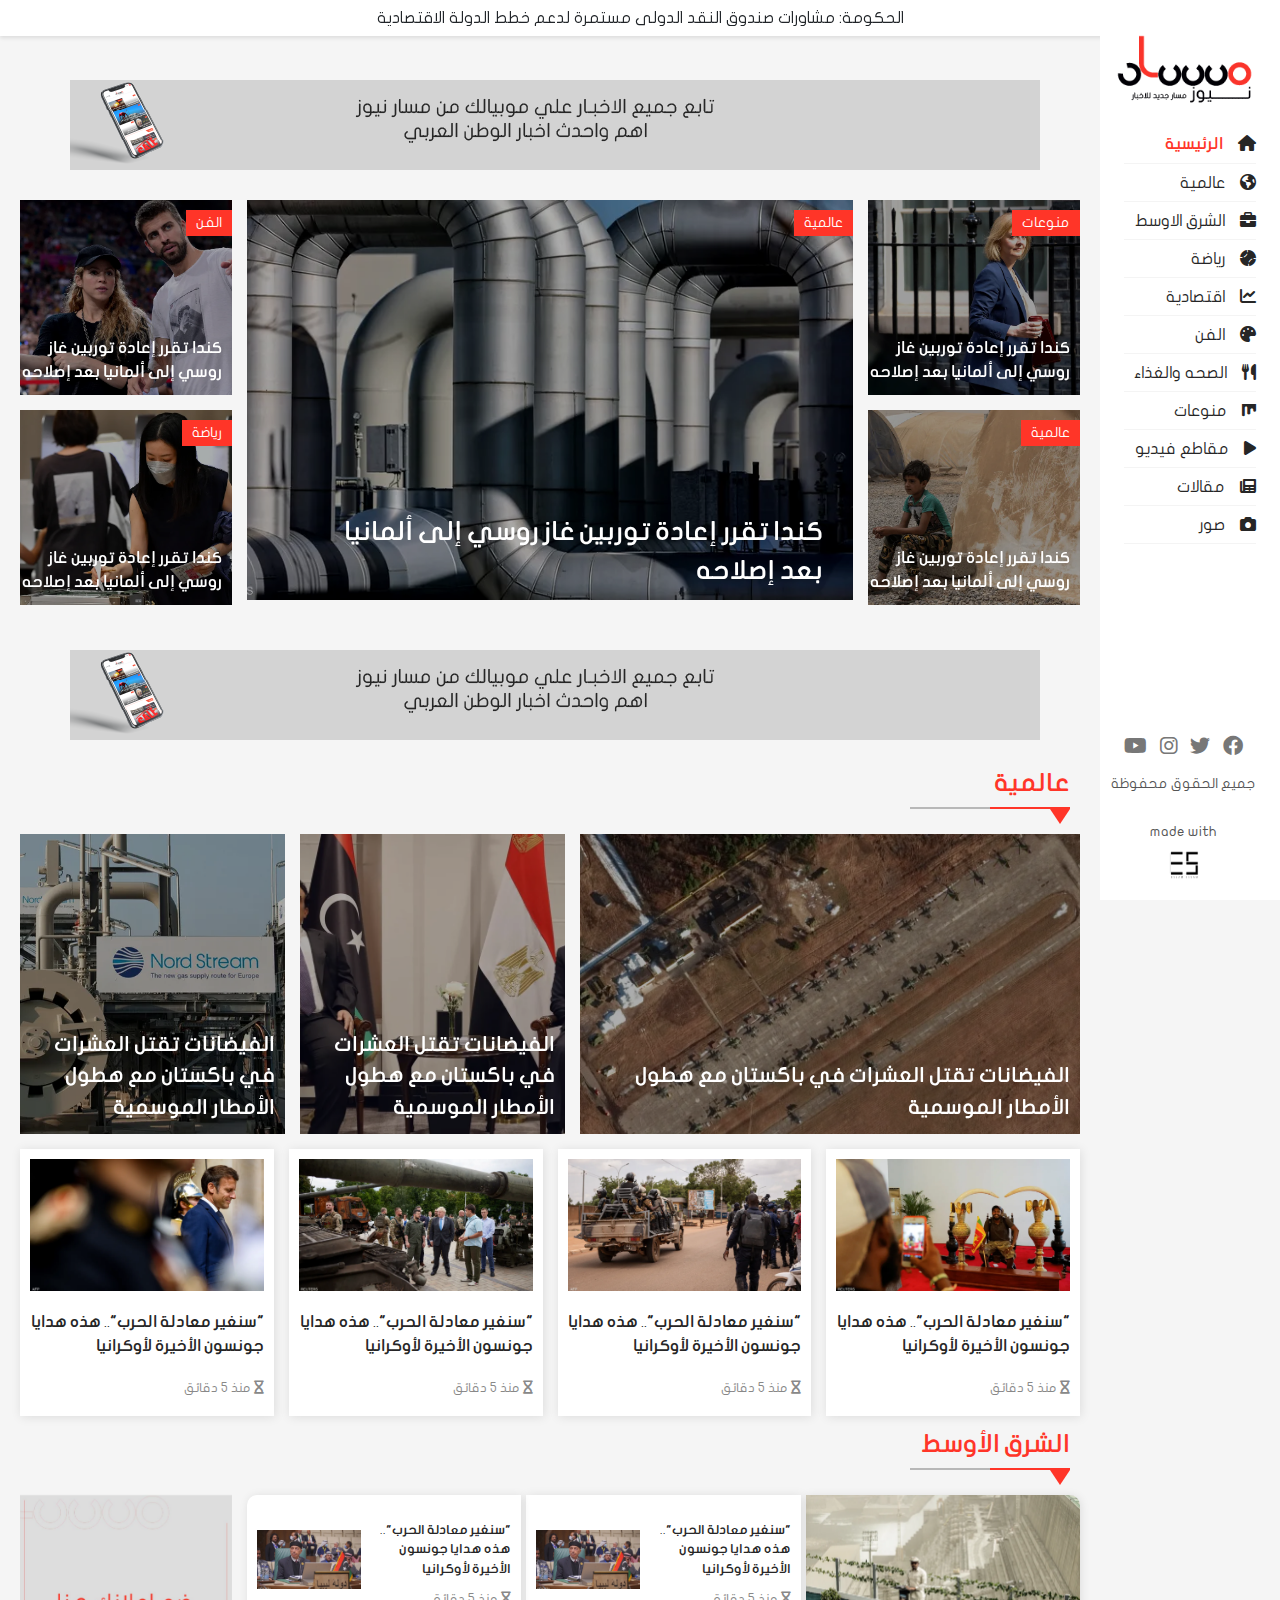
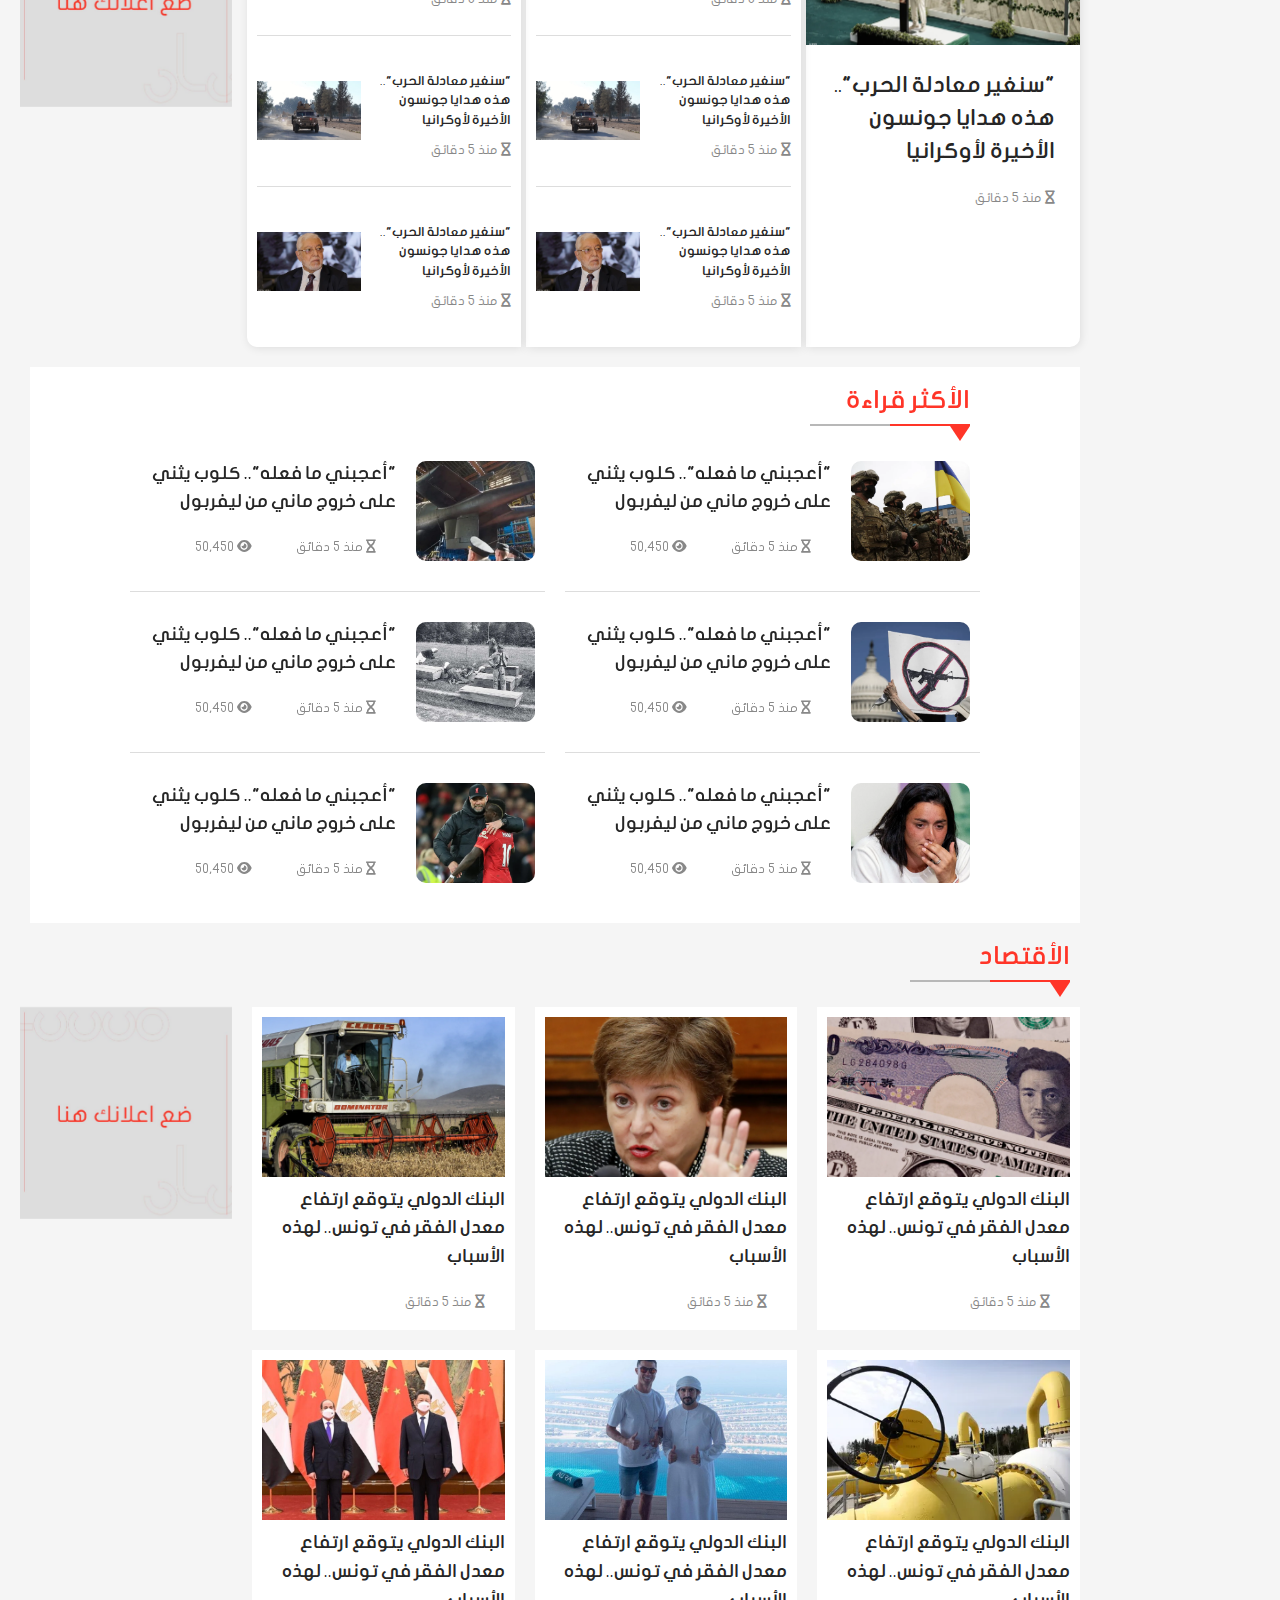
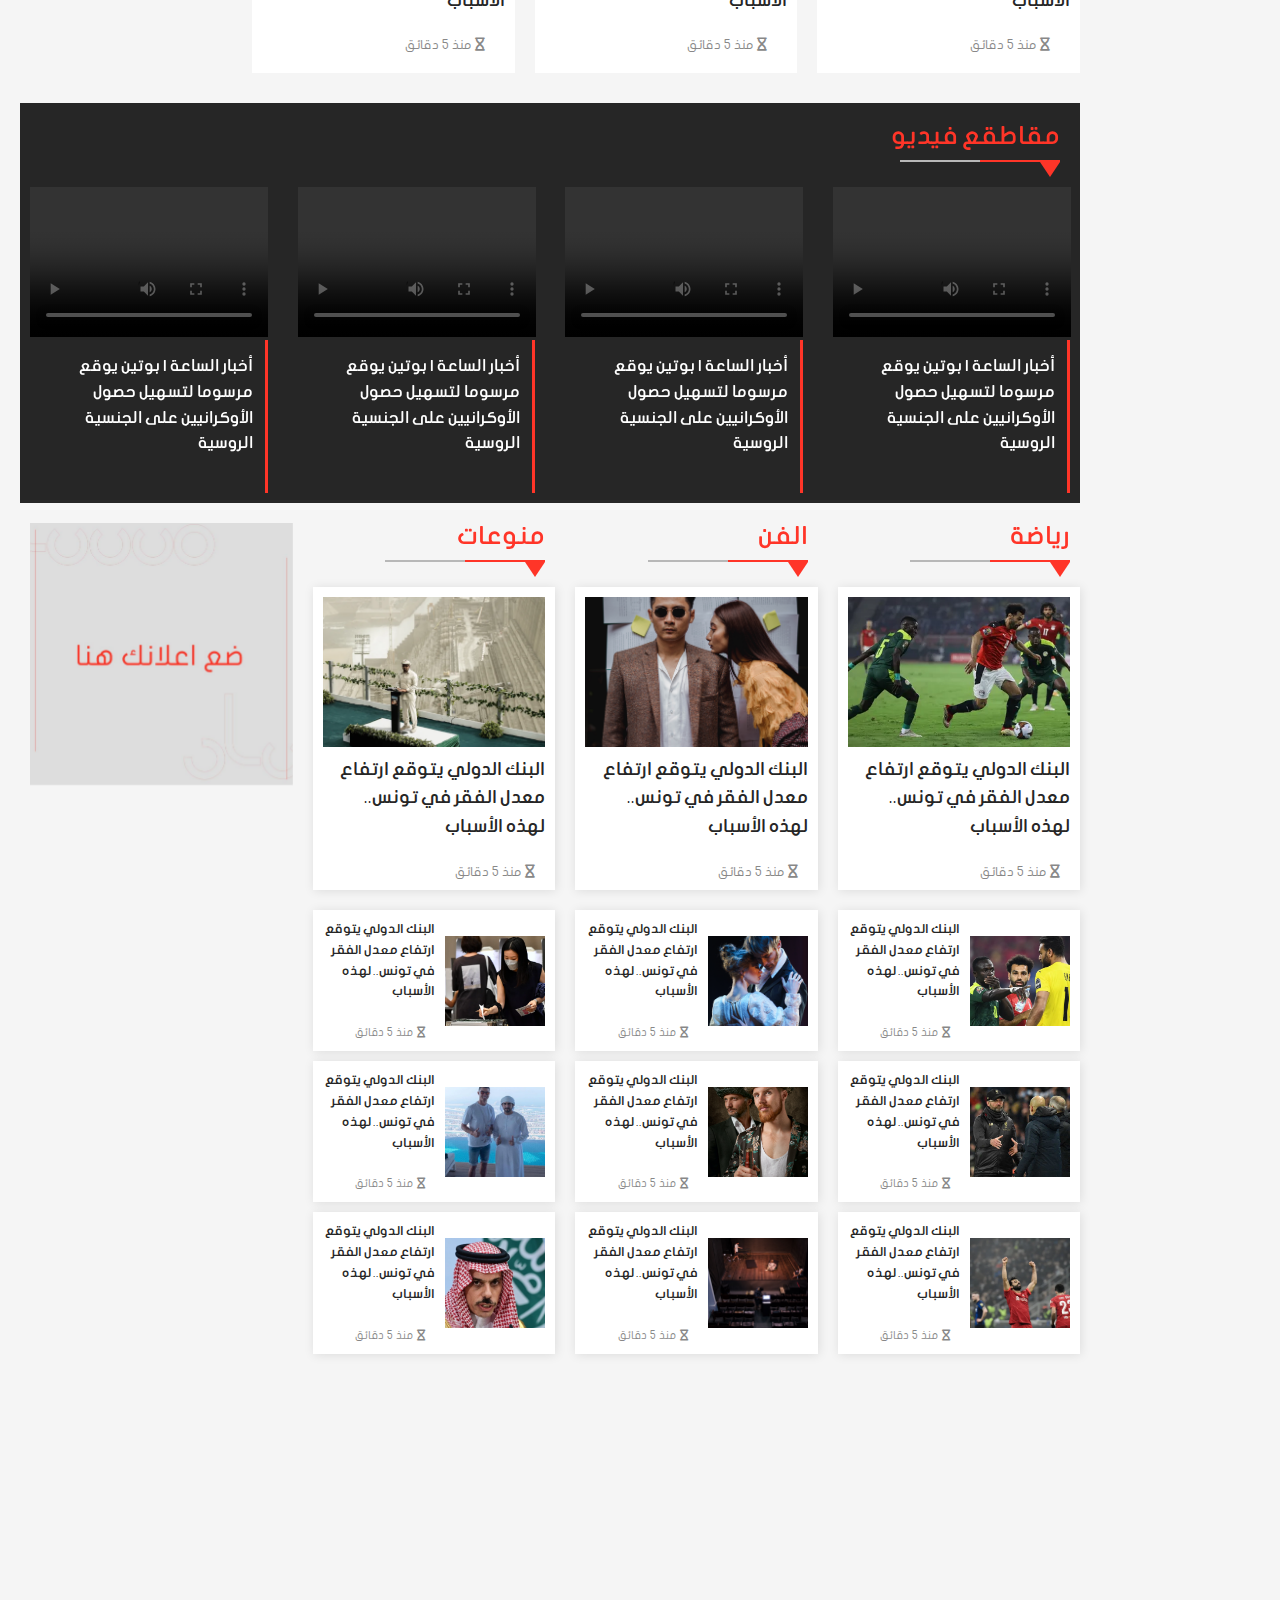
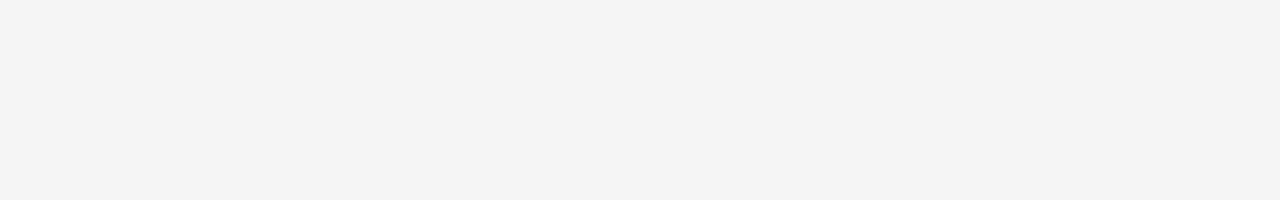
==== commit f3f82423: "first commit" ====
--- a/index.html
+++ b/index.html
@@ -5,946 +5,792 @@
     <meta charset="UTF-8" />
     <meta http-equiv="X-UA-Compatible" content="IE=edge" />
     <meta name="viewport" content="width=device-width, initial-scale=1.0" />
+    <meta name="theme-color" content="#FF3528">
+    <link rel="icon" href="{% static 'img/icontitle.png' %}" type="image/x-icon">
     <link rel="stylesheet" type="text/css" href="css/slick.css" />
     <link rel="stylesheet" href="css/bootstrap.min.css" />
     <link rel="stylesheet" href="css/all.min.css" />
     <link rel="stylesheet" href="css/normalize.css" />
-    <link rel="stylesheet" href="css/index.css" />
-    <link rel="stylesheet" href="css/index.css" />
+    <link rel="stylesheet" href="css/more.css" />
+    <link rel="stylesheet" href="css/styles.css" />
     <title>مسار نيوز – جريدة اخبارية شاملة</title>
 </head>
 
 <body>
-    <!-- Start NavBar -->
-    <header id="top_scroll">
-        <nav>
-            <div class="time_social dark-mode">
-                <div class="time">
-                    <h6>عاجل</h6>
-                    <div id="carouselExampleSlidesOnly" class="carousel slide" data-bs-ride="carousel">
-                        <div class="carousel-inner">
-                            <div class="carousel-item active">
-                                <span>
-                                    عاصفة ثلجية قوية تضرب الساحل الشرقي
-                                    للولايات المتحدة
-                                </span>
-                            </div>
-                            <div class="carousel-item">
-                                <span>
-                                    عاصفة ثلجية قوية تضرب الساحل الشرقي
-                                    للولايات المتحدة
-                                </span>
-                            </div>
-                        </div>
-                    </div>
-                </div>
-                <div class="social">
+    <div class="wrapper d-flex align-items-stretch">
+        <nav id="sidebar">
+            <div class="custom-menu">
+                <button type="button" id="sidebarCollapse" class="btn btn-primary">
+                    <i class="fa fa-bars"></i>
+                </button>
+            </div>
+            <div class="p-4">
+                <h1><a href="/" class="logo"><img src="img/logo.png" alt="logo"></a></h1>
+                <ul class="list-unstyled components mb-5">
+                    <li class="active">
+                        <a href="#"><span class="fa-solid fa-house mr-3"></span>الرئيسية</a>
+                    </li>
+                    <li>
+                        <a href="#"><span class="fa-solid fa-earth-americas mr-3"></span>عالمية</a>
+                    </li>
+                    <li>
+                        <a href="#"><span class="fa fa-briefcase mr-3"></span>الشرق الاوسط</a>
+                    </li>
+                    <li>
+                        <a href="#"><span class="fa-solid fa-baseball mr-3"></span>رياضة</a>
+                    </li>
+                    <li>
+                        <a href="#"><span class="fa-solid fa-chart-line mr-3"></span>اقتصادية</a>
+                    </li>
+                    <li>
+                        <a href="#"><span class="fa-solid fa-palette mr-3"></span>الفن</a>
+                    </li>
+                    <li>
+                        <a href="#"><span class="fa-solid fa-utensils mr-3"></span>الصحه والغذاء</a>
+                    </li>
+                    <li>
+                        <a href="#"><span class="fa-brands fa-mix mr-3"></span>منوعات</a>
+                    </li>
+                    <li>
+                        <a href="#"><span class="fa-solid fa-play mr-3"></span>مقاطع فيديو</a>
+                    </li>
+                    <li>
+                        <a href="#"><span class="fa-solid fa-newspaper mr-3"></span>مقالات</a>
+                    </li>
+                    <li>
+                        <a href="#"><span class="fa-solid fa-camera mr-3"></span>صور</a>
+                    </li>
+                </ul>
+
+
+                <div class="footer">
+                    <div class="social_media">
+                        <a href="#"><i class="fa-brands fa-facebook"></i></a>
+                        <a href="#"><i class="fa-brands fa-twitter"></i></a>
+                        <a href="#"><i class="fa-brands fa-instagram"></i></a>
+                        <a href="#"><i class="fa-brands fa-youtube"></i></a>
+                    </div>
+                    <p>جميع الحقوق محفوظة</p>
+                    <br>
+                    made with<a href="https://www.facebook.com/mnmm403/"><img style="width:30px; height:30px;"
+                            src="img/logoback.png" alt=""></a>
+                </div>
+
+            </div>
+        </nav>
+
+        <!-- Page Content  -->
+        <div id="content" class="p-4 p-md-5 pt-5">
+
+            <header>
+                <div class="thenav">
+                    <div class="urgent_expert">
+                        <div id="carouselExampleCaptions" class="carousel slide" data-bs-ride="carousel">
+                            <div class="carousel-inner">
+                                <div class="carousel-item active">
+                                    <p>الحكومة: مشاورات صندوق النقد الدولي مستمرة لدعم خطط الدولة الاقتصادية</p>
+                                </div>
+                                <div class="carousel-item">
+                                    <p>الحكومة: مشاورات صندوق النقد الدولي مستمرة لدعم خطط الدولة الاقتصادية</p>
+                                </div>
+                                <div class="carousel-item">
+                                    <p>الحكومة: مشاورات صندوق النقد الدولي مستمرة لدعم خطط الدولة الاقتصادية</p>
+                                </div>
+                            </div>
+
+                        </div>
+                    </div>
+                </div>
+            </header>
+
+            <!-- Start Adverts -->
+            <div class="Adverts"><a href=""><img src="img/advirts/advertising.png" alt="advertis" loading="lazy"></a>
+            </div>
+
+            <!-- Start New News  -->
+            <div class="new_news">
+                <div class="list_new">
                     <div class="box">
-                        <ul>
-                            <li>
-                                <a href="#"><i class="fa-brands fa-facebook"></i></a>
-                            </li>
-                            <li>
-                                <a href="#"><i class="fa-brands fa-twitter-square"></i></a>
-                            </li>
-                            <li>
-                                <a href="#"><i class="fa-brands fa-instagram-square"></i></a>
-                            </li>
-                            <li>
-                                <a href="#"><i class="fa-brands fa-youtube"></i></a>
-                            </li>
-                        </ul>
+                        <div class="item">
+                            <a href=""><img src="img/new_news/1-1538287.webp" alt="new news" loading="lazy"></a>
+                            <p>منوعات</p>
+                            <div class="info">
+                                <a href="#">كندا تقرر إعادة توربين غاز روسي إلى ألمانيا بعد إصلاحه</a>
+                            </div>
+                        </div>
+                        <div class="item">
+                            <a href=""><img src="img/new_news/1-1538293.webp" alt="new news" loading="lazy"></a>
+                            <p>عالمية</p>
+                            <div class="info">
+                                <a href="#">كندا تقرر إعادة توربين غاز روسي إلى ألمانيا بعد إصلاحه</a>
+                            </div>
+                        </div>
+
                     </div>
                     <div class="box">
-                        <div class="dark_sun">
-                            <button class="dark activee fa-solid fa-sun" data-color="#fff" data-color2="#eaeaea"
-                                data-color3="#262626"></button>
-                            <button class="dark fa-solid fa-moon" data-color="#434343" data-color2="#262626"
-                                data-color3="#fff"></button>
-                        </div>
-                    </div>
-                </div>
-            </div>
-            <div class="logo_butn">
-                <button class="fa-solid fa-align-left navbar-toggler" type="button" data-bs-toggle="collapse"
-                    data-bs-target="#navbarScroll" aria-controls="navbarScroll" aria-expanded="false"
-                    aria-label="Toggle navigation"></button>
-                <div class="logo"><img src="img/logo.png" alt="" /></div>
-            </div>
-            <div class="main_nav dark-mode">
-                <div class="containerr">
-                    <nav class="navbar navbar-expand-lg navbar-light bg-light">
-                        <div class="containerr-fluid">
-                            <div class="collapse navbar-collapse" id="navbarScroll">
-                                <ul class="navbar-nav my-2 my-lg-0">
-                                    <li class="nav-item">
-                                        <a class="nav-link active" aria-current="page" href="#">
-                                            الرئيسية</a>
-                                    </li>
-                                    <li class="nav-item">
-                                        <a class="nav-link" href="#">عالمية</a>
-                                    </li>
-                                    <li class="nav-item">
-                                        <a class="nav-link" href="#">الشرق الاوسط
-                                        </a>
-                                    </li>
-                                    <li class="nav-item">
-                                        <a class="nav-link" href="#">الرياضة</a>
-                                    </li>
-                                    <li class="nav-item">
-                                        <a class="nav-link" href="#">اقتصادية</a>
-                                    </li>
-                                    <li class="nav-item">
-                                        <a class="nav-link" href="#">الصحه والغذاء
-                                        </a>
-                                    </li>
-                                    <li class="nav-item">
-                                        <a class="nav-link" href="#">الفن
-                                        </a>
-                                    </li>
-                                    <li class="nav-item">
-                                        <a class="nav-link" href="#">منوعات</a>
-                                    </li>
-                                    <li class="nav-item">
-                                        <a class="nav-link" href="#">مقالات</a>
-                                    </li>
-                                    <li class="nav-item">
-                                        <a class="nav-link" href="#">صور</a>
-                                    </li>
-                                    <li class="nav-item">
-                                        <a class="nav-link" href="#">اعلانات</a>
-                                    </li>
-                                </ul>
-                                <form class="first_serch d-flex">
-                                    <input class="form-control me-2" type="search" placeholder="بحث"
-                                        aria-label="Search" />
-                                    <button class="fa-solid fa-magnifying-glass" type="submit"></button>
-                                </form>
-                                <a class="second_serch fa-solid fa-magnifying-glass" data-bs-toggle="modal"
-                                    href="#exampleModalToggle" role="button"></a>
-                            </div>
-                        </div>
-                    </nav>
-                </div>
-            </div>
-        </nav>
-    </header>
-    <div class="modal fade" id="exampleModalToggle" aria-hidden="true" aria-labelledby="exampleModalToggleLabel"
-        tabindex="-1">
-        <div class="modal-dialog modal-dialog-centered">
-            <div class="modal-content">
-                <div class="modal-header">
-                    <h5 class="modal-title" id="exampleModalToggleLabel">
-                        ماذا تريد ان تبحث عنه
-                    </h5>
-                    <button type="button" class="btn-close" data-bs-dismiss="modal" aria-label="Close"></button>
-                </div>
-                <div class="modal-body">
-                    <form class="d-flex">
-                        <input class="form-control me-2" type="search" placeholder="بحث" aria-label="Search" />
-                        <button class="fa-solid fa-magnifying-glass" type="submit"></button>
-                    </form>
-                </div>
-            </div>
+                        <div id="carouselExampleDark" class="carousel carousel-dark slide" data-bs-ride="carousel">
+                            <div class="carousel-inner">
+                                <div class="carousel-item active" data-bs-interval="10000">
+                                    <img src="img/new_news/1-1538303.webp" class="d-block w-100" alt="slider img"
+                                        loading="lazy">
+                                    <p>عالمية</p>
+                                    <div class="carousel-caption d-md-block">
+                                        <a href="#">كندا تقرر إعادة توربين غاز روسي إلى ألمانيا بعد إصلاحه</a>
+                                    </div>
+                                </div>
+                                <div class="carousel-item" data-bs-interval="2000">
+                                    <img src="img/new_news/1-1538301.webp" class="d-block w-100" alt="v" loading="lazy">
+                                    <p>اقتصاد</p>
+                                    <div class="carousel-caption d-md-block">
+                                        <a href="#">كندا تقرر إعادة توربين غاز روسي إلى ألمانيا بعد إصلاحه</a>
+                                    </div>
+                                </div>
+                                <div class="carousel-item">
+                                    <img src="img/new_news/2.jpg" class="d-block w-100" alt="slider img" loading="lazy">
+                                    <p>الشرك الاوسط</p>
+                                    <div class="carousel-caption d-md-block">
+                                        <a href="#">كندا تقرر إعادة توربين غاز روسي إلى ألمانيا بعد إصلاحه</a>
+                                    </div>
+                                </div>
+                            </div>
+                        </div>
+                    </div>
+                    <div class="box">
+                        <div class="item">
+                            <a href=""><img src="img/new_news/1-1538299.webp" alt="new news" loading="lazy"></a>
+                            <p>الفن</p>
+                            <div class="info">
+                                <a href="#">كندا تقرر إعادة توربين غاز روسي إلى ألمانيا بعد إصلاحه</a>
+                            </div>
+                        </div>
+                        <div class="item">
+                            <a href=""><img src="img/new_news/1-1538301.webp" alt="new news" loading="lazy"></a>
+                            <p>رياضة</p>
+                            <div class="info">
+                                <a href="#">كندا تقرر إعادة توربين غاز روسي إلى ألمانيا بعد إصلاحه</a>
+                            </div>
+                        </div>
+
+                    </div>
+                </div>
+            </div>
+
+            <!-- Start Adverts -->
+            <div class="Adverts"><a href=""><img src="img/advirts/advertising.png" alt="advertis" loading="lazy"></a>
+            </div>
+
+            <!-- Start World  -->
+            <div class="world">
+                <div class="main_title">
+                    <h2>عالمية</h2>
+                    <span></span>
+                </div>
+
+                <div class="first_l">
+                    <div class="item">
+                        <a href="">
+                            <img src="img/world/33.webp" alt="news world" loading="lazy">
+                            <div class="info">
+                                <a href="#">الفيضانات تقتل العشرات في باكستان مع هطول الأمطار الموسمية</a>
+                            </div>
+                        </a>
+                    </div>
+                    <div class="item">
+                        <a href="">
+                            <img src="img/world/5.webp" alt="news world" loading="lazy">
+                            <div class="info">
+                                <a href="#">الفيضانات تقتل العشرات في باكستان مع هطول الأمطار الموسمية</a>
+                            </div>
+                        </a>
+                    </div>
+                    <div class="item">
+                        <a href="">
+                            <img src="img/world/01.webp" alt="news world" loading="lazy">
+                            <div class="info">
+                                <a href="#">الفيضانات تقتل العشرات في باكستان مع هطول الأمطار الموسمية</a>
+                            </div>
+                        </a>
+                    </div>
+                </div>
+
+                <div class="second_l">
+                    <div class="item">
+                        <a href="">
+                            <img src="img/world/0111.webp" alt="" loading="lazy">
+                        </a>
+                        <div class="text">
+                            <a href="">"سنغير معادلة الحرب".. هذه هدايا جونسون الأخيرة لأوكرانيا</a>
+                            <span><i class="fa-solid fa-hourglass-empty"></i> منذ 5 دقائق</span>
+                        </div>
+                    </div>
+
+                    <div class="item">
+                        <a href="">
+                            <img src="img/world/011111.webp" alt="" loading="lazy">
+                        </a>
+                        <div class="text">
+                            <a href="">"سنغير معادلة الحرب".. هذه هدايا جونسون الأخيرة لأوكرانيا</a>
+                            <span><i class="fa-solid fa-hourglass-empty"></i> منذ 5 دقائق</span>
+                        </div>
+                    </div>
+
+                    <div class="item">
+                        <a href="">
+                            <img src="img/world/012.webp" alt="" loading="lazy">
+                        </a>
+                        <div class="text">
+                            <a href="">"سنغير معادلة الحرب".. هذه هدايا جونسون الأخيرة لأوكرانيا</a>
+                            <span><i class="fa-solid fa-hourglass-empty"></i> منذ 5 دقائق</span>
+                        </div>
+                    </div>
+
+                    <div class="item">
+                        <a href="">
+                            <img src="img/world/1-011.webp" alt="" loading="lazy">
+                        </a>
+                        <div class="text">
+                            <a href="">"سنغير معادلة الحرب".. هذه هدايا جونسون الأخيرة لأوكرانيا</a>
+                            <span><i class="fa-solid fa-hourglass-empty"></i> منذ 5 دقائق</span>
+                        </div>
+                    </div>
+                </div>
+            </div>
+
+            <!-- Start meddile East -->
+            <div class="meddile_east">
+                <div class="main_title">
+                    <h2>الشرق الأوسط</h2>
+                    <span></span>
+                </div>
+                <div class="father">
+
+
+                    <div class="meddile_list">
+                        <div class="big_box">
+                            <a href="">
+                                <img src="img/medeast/1.webp" alt="meddile_east" loading="lazy">
+                            </a>
+                            <div class="text">
+                                <a href="">"سنغير معادلة الحرب".. هذه هدايا جونسون الأخيرة لأوكرانيا</a>
+                                <span><i class="fa-solid fa-hourglass-empty"></i> منذ 5 دقائق</span>
+                            </div>
+                        </div>
+
+                        <div class="small_box">
+                            <div class="item">
+                                <a href="">
+                                    <img src="img/medeast/2.webp" alt="meddile_east" loading="lazy">
+                                </a>
+                                <div class="text">
+                                    <a href="">"سنغير معادلة الحرب".. هذه هدايا جونسون الأخيرة لأوكرانيا</a>
+                                    <span><i class="fa-solid fa-hourglass-empty"></i> منذ 5 دقائق</span>
+                                </div>
+                            </div>
+                            <div class="item">
+                                <a href="">
+                                    <img src="img/medeast/3.webp" alt="meddile_east" loading="lazy">
+                                </a>
+                                <div class="text">
+                                    <a href="">"سنغير معادلة الحرب".. هذه هدايا جونسون الأخيرة لأوكرانيا</a>
+                                    <span><i class="fa-solid fa-hourglass-empty"></i> منذ 5 دقائق</span>
+                                </div>
+                            </div>
+                            <div class="item">
+                                <a href="">
+                                    <img src="img/medeast/4.webp" alt="meddile_east" loading="lazy">
+                                </a>
+                                <div class="text">
+                                    <a href="">"سنغير معادلة الحرب".. هذه هدايا جونسون الأخيرة لأوكرانيا</a>
+                                    <span><i class="fa-solid fa-hourglass-empty"></i> منذ 5 دقائق</span>
+                                </div>
+                            </div>
+                        </div>
+
+                        <div class="small_box">
+                            <div class="item">
+                                <a href="">
+                                    <img src="img/medeast/2.webp" alt="meddile_east" loading="lazy">
+                                </a>
+                                <div class="text">
+                                    <a href="">"سنغير معادلة الحرب".. هذه هدايا جونسون الأخيرة لأوكرانيا</a>
+                                    <span><i class="fa-solid fa-hourglass-empty"></i> منذ 5 دقائق</span>
+                                </div>
+                            </div>
+                            <div class="item">
+                                <a href="">
+                                    <img src="img/medeast/3.webp" alt="meddile_east" loading="lazy">
+                                </a>
+                                <div class="text">
+                                    <a href="">"سنغير معادلة الحرب".. هذه هدايا جونسون الأخيرة لأوكرانيا</a>
+                                    <span><i class="fa-solid fa-hourglass-empty"></i> منذ 5 دقائق</span>
+                                </div>
+                            </div>
+                            <div class="item">
+                                <a href="">
+                                    <img src="img/medeast/4.webp" alt="meddile_east" loading="lazy">
+                                </a>
+                                <div class="text">
+                                    <a href="">"سنغير معادلة الحرب".. هذه هدايا جونسون الأخيرة لأوكرانيا</a>
+                                    <span><i class="fa-solid fa-hourglass-empty"></i> منذ 5 دقائق</span>
+                                </div>
+                            </div>
+                        </div>
+                    </div>
+
+                    <div class="second_adviert">
+                        <a href=""><img src="img/advirts/WhatsApp_Image_2022-05-05_at_10.56.09_AM_Uz1pPUh.jpeg"
+                                alt=""></a>
+                    </div>
+                </div>
+            </div>
+
+
+            <!-- Start show count -->
+            <div class="count_news">
+                <div class="main_title">
+                    <h2>الأكثر قراءة </h2>
+                    <span></span>
+                </div>
+                <div class="list_count">
+
+                    <div class="item">
+                        <a href="">
+                            <img src="img/mostred_sports/1-01.webp" alt="most read" loading="lazy">
+                        </a>
+                        <div class="caption">
+                            <a href="">"أعجبني ما فعله".. كلوب يثني على خروج ماني من ليفربول</a>
+                            <span><i class="fa-solid fa-hourglass-empty"></i> منذ 5 دقائق</span>
+                            <span><i class="fa-solid fa-eye"></i> 50,450 </span>
+                        </div>
+                    </div>
+
+                    <div class="item">
+                        <a href="">
+                            <img src="img/mostred_sports/02.webp" alt="most read" loading="lazy">
+                        </a>
+                        <div class="caption">
+                            <a href="">"أعجبني ما فعله".. كلوب يثني على خروج ماني من ليفربول</a>
+                            <span><i class="fa-solid fa-hourglass-empty"></i> منذ 5 دقائق</span>
+                            <span><i class="fa-solid fa-eye"></i> 50,450 </span>
+                        </div>
+                    </div>
+
+                    <div class="item">
+                        <a href="">
+                            <img src="img/mostred_sports/03.webp" alt="most read" loading="lazy">
+                        </a>
+                        <div class="caption">
+                            <a href="">"أعجبني ما فعله".. كلوب يثني على خروج ماني من ليفربول</a>
+                            <span><i class="fa-solid fa-hourglass-empty"></i> منذ 5 دقائق</span>
+                            <span><i class="fa-solid fa-eye"></i> 50,450 </span>
+                        </div>
+                    </div>
+
+                    <div class="item">
+                        <a href="">
+                            <img src="img/mostred_sports/04.webp" alt="most read" loading="lazy">
+                        </a>
+                        <div class="caption">
+                            <a href="">"أعجبني ما فعله".. كلوب يثني على خروج ماني من ليفربول</a>
+                            <span><i class="fa-solid fa-hourglass-empty"></i> منذ 5 دقائق</span>
+                            <span><i class="fa-solid fa-eye"></i> 50,450 </span>
+                        </div>
+                    </div>
+
+                    <div class="item">
+                        <a href="">
+                            <img src="img/mostred_sports/05.webp" alt="most read" loading="lazy">
+                        </a>
+                        <div class="caption">
+                            <a href="">"أعجبني ما فعله".. كلوب يثني على خروج ماني من ليفربول</a>
+                            <span><i class="fa-solid fa-hourglass-empty"></i> منذ 5 دقائق</span>
+                            <span><i class="fa-solid fa-eye"></i> 50,450 </span>
+                        </div>
+                    </div>
+
+                    <div class="item">
+                        <a href="">
+                            <img src="img/mostred_sports/06.webp" alt="most read" loading="lazy">
+                        </a>
+                        <div class="caption">
+                            <a href="">"أعجبني ما فعله".. كلوب يثني على خروج ماني من ليفربول</a>
+                            <span><i class="fa-solid fa-hourglass-empty"></i> منذ 5 دقائق</span>
+                            <span><i class="fa-solid fa-eye"></i> 50,450 </span>
+                        </div>
+                    </div>
+
+                </div>
+            </div>
+
+            <!-- Start  economie-->
+            <div class="economie">
+                <div class="main_title">
+                    <h2>الأقتصاد</h2>
+                    <span></span>
+                </div>
+                <div class="big_list">
+                    <div class="list_economie">
+                        <div class="item">
+                            <a href=""><img src="img/eco/2.webp" alt="economie" loading="lazy"></a>
+                            <div class="caption">
+                                <a href="">البنك الدولي يتوقع ارتفاع معدل الفقر في تونس.. لهذه الأسباب</a>
+                                <span><i class="fa-solid fa-hourglass-empty"></i> منذ 5 دقائق</span>
+                            </div>
+                        </div>
+                        <div class="item">
+                            <a href=""><img src="img/eco/3.webp" alt="economie" loading="lazy"></a>
+                            <div class="caption">
+                                <a href="">البنك الدولي يتوقع ارتفاع معدل الفقر في تونس.. لهذه الأسباب</a>
+                                <span><i class="fa-solid fa-hourglass-empty"></i> منذ 5 دقائق</span>
+                            </div>
+                        </div>
+                        <div class="item">
+                            <a href=""><img src="img/eco/4.webp" alt="economie" loading="lazy"></a>
+                            <div class="caption">
+                                <a href="">البنك الدولي يتوقع ارتفاع معدل الفقر في تونس.. لهذه الأسباب</a>
+                                <span><i class="fa-solid fa-hourglass-empty"></i> منذ 5 دقائق</span>
+                            </div>
+                        </div>
+                        <div class="item">
+                            <a href=""><img src="img/eco/eco.webp" alt="economie" loading="lazy"></a>
+                            <div class="caption">
+                                <a href="">البنك الدولي يتوقع ارتفاع معدل الفقر في تونس.. لهذه الأسباب</a>
+                                <span><i class="fa-solid fa-hourglass-empty"></i> منذ 5 دقائق</span>
+                            </div>
+                        </div>
+                        <div class="item">
+                            <a href=""><img src="img/new_news/one.jpeg" alt="economie" loading="lazy"></a>
+                            <div class="caption">
+                                <a href="">البنك الدولي يتوقع ارتفاع معدل الفقر في تونس.. لهذه الأسباب</a>
+                                <span><i class="fa-solid fa-hourglass-empty"></i> منذ 5 دقائق</span>
+                            </div>
+                        </div>
+                        <div class="item">
+                            <a href=""><img src="img/new_news/five.jpeg" alt="economie" loading="lazy"></a>
+                            <div class="caption">
+                                <a href="">البنك الدولي يتوقع ارتفاع معدل الفقر في تونس.. لهذه الأسباب</a>
+                                <span><i class="fa-solid fa-hourglass-empty"></i> منذ 5 دقائق</span>
+                            </div>
+                        </div>
+                    </div>
+                    <div class="second_adviert">
+                        <a href=""><img src="img/advirts/WhatsApp_Image_2022-05-05_at_10.56.09_AM_Uz1pPUh.jpeg" alt=""></a>
+                    </div>
+
+                </div>
+            </div>
+
+            <!-- Start Video -->
+            <div class="some_videos">
+                <div class="main_title">
+                    <h2>مقاطقع فيديو</h4ا4>
+                    <span></span>
+                </div>
+                <div class="List_video">
+                    <div class="box">
+                        <video controls>
+                        <source src="movie.mp4" type="video/mp4">
+                        <source src="movie.ogg" type="video/ogg">
+                        </video>
+                        <div class="text">
+                            <a href="">أخبار الساعة | بوتين يوقع مرسوما لتسهيل حصول الأوكرانيين على الجنسية الروسية</a>
+                        </div>
+                    </div>
+
+                    <div class="box">
+                        <video controls>
+                        <source src="movie.mp4" type="video/mp4">
+                        <source src="movie.ogg" type="video/ogg">
+                        </video>
+                        <div class="text">
+                            <a href="">أخبار الساعة | بوتين يوقع مرسوما لتسهيل حصول الأوكرانيين على الجنسية الروسية</a>
+                        </div>
+                    </div>
+
+                    <div class="box">
+                        <video controls>
+                        <source src="movie.mp4" type="video/mp4">
+                        <source src="movie.ogg" type="video/ogg">
+                        </video>
+                        <div class="text">
+                            <a href="">أخبار الساعة | بوتين يوقع مرسوما لتسهيل حصول الأوكرانيين على الجنسية الروسية</a>
+                        </div>
+                    </div>
+
+                    <div class="box">
+                        <video controls>
+                        <source src="movie.mp4" type="video/mp4">
+                        <source src="movie.ogg" type="video/ogg">
+                        </video>
+                        <div class="text">
+                            <a href="">أخبار الساعة | بوتين يوقع مرسوما لتسهيل حصول الأوكرانيين على الجنسية الروسية</a>
+                        </div>
+                    </div>
+                </div>
+            </div>
+
+
+            <!-- Start Sport Art Mix -->
+            <div class="mix">
+                <div class="father_mix">
+                    <div class="list_mix">
+                        <div class="box">
+                            <div class="item">
+                                <div class="main_title">
+                                    <h2>رياضة</h2>
+                                    <span></span>
+                                </div>
+                                <div class="big_item">
+                                    <a href=""><img src="img/mostred_sports/6.webp" alt="mix news" lodaing="lazy"></a>
+                                    <div class="text">
+                                        <a href="">البنك الدولي يتوقع ارتفاع معدل الفقر في تونس.. لهذه الأسباب</a>
+                                        <span><i class="fa-solid fa-hourglass-empty"></i> منذ 5 دقائق</span>
+                                    </div>
+                                </div>
+                                <div class="smull_item">
+                                    <a href=""><img src="img/mostred_sports/3.webp" alt="" lodaing="lazy"></a>
+                                    <div class="text">
+                                        <a href="">البنك الدولي يتوقع ارتفاع معدل الفقر في تونس.. لهذه الأسباب</a>
+                                        <span><i class="fa-solid fa-hourglass-empty"></i> منذ 5 دقائق</span>
+                                    </div>
+                                </div>
+
+                                <div class="smull_item">
+                                    <a href=""><img src="img/mostred_sports/3.jpg" alt="" lodaing="lazy"></a>
+                                    <div class="text">
+                                        <a href="">البنك الدولي يتوقع ارتفاع معدل الفقر في تونس.. لهذه الأسباب</a>
+                                        <span><i class="fa-solid fa-hourglass-empty"></i> منذ 5 دقائق</span>
+                                    </div>
+                                </div>
+
+                                <div class="smull_item">
+                                    <a href=""><img src="img/mostred_sports/2.webp" alt="" lodaing="lazy"></a>
+                                    <div class="text">
+                                        <a href="">البنك الدولي يتوقع ارتفاع معدل الفقر في تونس.. لهذه الأسباب</a>
+                                        <span><i class="fa-solid fa-hourglass-empty"></i> منذ 5 دقائق</span>
+                                    </div>
+                                </div>
+                            </div>
+                        </div>
+
+
+
+                        <div class="box">
+                            <div class="item">
+                                <div class="main_title">
+                                    <h2>الفن</h2>
+                                    <span></span>
+                                </div>
+                                <div class="big_item">
+                                    <a href=""><img src="img/art/4.jpg" alt="mix news" lodaing="lazy"></a>
+                                    <div class="text">
+                                        <a href="">البنك الدولي يتوقع ارتفاع معدل الفقر في تونس.. لهذه الأسباب</a>
+                                        <span><i class="fa-solid fa-hourglass-empty"></i> منذ 5 دقائق</span>
+                                    </div>
+                                </div>
+                                <div class="smull_item">
+                                    <a href=""><img src="img/art/1.jpg" alt="" lodaing="lazy"></a>
+                                    <div class="text">
+                                        <a href="">البنك الدولي يتوقع ارتفاع معدل الفقر في تونس.. لهذه الأسباب</a>
+                                        <span><i class="fa-solid fa-hourglass-empty"></i> منذ 5 دقائق</span>
+                                    </div>
+                                </div>
+
+                                <div class="smull_item">
+                                    <a href=""><img src="img/art/2.jpg" alt="" lodaing="lazy"></a>
+                                    <div class="text">
+                                        <a href="">البنك الدولي يتوقع ارتفاع معدل الفقر في تونس.. لهذه الأسباب</a>
+                                        <span><i class="fa-solid fa-hourglass-empty"></i> منذ 5 دقائق</span>
+                                    </div>
+                                </div>
+
+                                <div class="smull_item">
+                                    <a href=""><img src="img/art/3.jpg" alt="" lodaing="lazy"></a>
+                                    <div class="text">
+                                        <a href="">البنك الدولي يتوقع ارتفاع معدل الفقر في تونس.. لهذه الأسباب</a>
+                                        <span><i class="fa-solid fa-hourglass-empty"></i> منذ 5 دقائق</span>
+                                    </div>
+                                </div>
+                            </div>
+                        </div>
+
+
+
+
+
+                        <div class="box">
+                            <div class="item">
+                                <div class="main_title">
+                                    <h2>منوعات</h2>
+                                    <span></span>
+                                </div>
+                                <div class="big_item">
+                                    <a href=""><img src="img/medeast/1.webp" alt="mix news" lodaing="lazy"></a>
+                                    <div class="text">
+                                        <a href="">البنك الدولي يتوقع ارتفاع معدل الفقر في تونس.. لهذه الأسباب</a>
+                                        <span><i class="fa-solid fa-hourglass-empty"></i> منذ 5 دقائق</span>
+                                    </div>
+                                </div>
+                                <div class="smull_item">
+                                    <a href=""><img src="img/new_news/1-1538301.webp" alt="" lodaing="lazy"></a>
+                                    <div class="text">
+                                        <a href="">البنك الدولي يتوقع ارتفاع معدل الفقر في تونس.. لهذه الأسباب</a>
+                                        <span><i class="fa-solid fa-hourglass-empty"></i> منذ 5 دقائق</span>
+                                    </div>
+                                </div>
+
+                                <div class="smull_item">
+                                    <a href=""><img src="img/new_news/one.jpeg" alt="" lodaing="lazy"></a>
+                                    <div class="text">
+                                        <a href="">البنك الدولي يتوقع ارتفاع معدل الفقر في تونس.. لهذه الأسباب</a>
+                                        <span><i class="fa-solid fa-hourglass-empty"></i> منذ 5 دقائق</span>
+                                    </div>
+                                </div>
+
+                                <div class="smull_item">
+                                    <a href=""><img src="img/new_news/tow.jpeg" alt="" lodaing="lazy"></a>
+                                    <div class="text">
+                                        <a href="">البنك الدولي يتوقع ارتفاع معدل الفقر في تونس.. لهذه الأسباب</a>
+                                        <span><i class="fa-solid fa-hourglass-empty"></i> منذ 5 دقائق</span>
+                                    </div>
+                                </div>
+                            </div>
+                        </div>
+
+                    </div>
+                    <div class="second_adviert">
+                        <a href=""><img src="img/advirts/WhatsApp_Image_2022-05-05_at_10.56.09_AM_Uz1pPUh.jpeg" alt="second adviert" lodaing="lazy"></a>
+                    </div>
+                </div>
+            </div>
+
+
+
+
+
+
+
+
+
+
+
+
+
+
+
+
+
+
+
+
+
+
+
+
+
+
+
+
+
+
+
+
+
+
+
+
         </div>
     </div>
-    <!-- End NavBar -->
-    <!-- Start New News -->
-    <div class="new_news dark-mode">
-        <div class="items container">
-            <div class="card">
-                <div class="media media-2x1 gd-primary">
-                    <img class="profile-image"
-                        src="https://res.cloudinary.com/dxfq3iotg/image/upload/v1568709978/BBBootstrap/2.jpg" />
-                </div>
-                <div class="card-body">
-                    <p>
-                        <a href="#">بعد عامين من التحصّن.. هكذا تسلل كورونا
-                            لأنأى</a>
-                    </p>
-                </div>
-            </div>
-            <div class="card">
-                <div class="media media-2x1 gd-primary">
-                    <img class="profile-image"
-                        src="https://res.cloudinary.com/dxfq3iotg/image/upload/v1561869127/BBBootstrap/img-3.jpg" />
-                </div>
-                <div class="card-body">
-                    <p>
-                        <a href="#">بعد عامين من التحصّن.. هكذا تسلل كورونا
-                            لأنأى</a>
-                    </p>
-                </div>
-            </div>
-            <div class="card">
-                <div class="media media-2x1 gd-primary">
-                    <img class="profile-image"
-                        src="https://res.cloudinary.com/dxfq3iotg/image/upload/v1561869127/BBBootstrap/img-3.jpg" />
-                </div>
-                <div class="card-body">
-                    <p>
-                        <a href="#">بعد عامين من التحصّن.. هكذا تسلل كورونا
-                            لأنأى</a>
-                    </p>
-                </div>
-            </div>
-            <div class="card">
-                <div class="media media-2x1 gd-primary">
-                    <img class="profile-image"
-                        src="https://res.cloudinary.com/dxfq3iotg/image/upload/v1561869127/BBBootstrap/img-3.jpg" />
-                </div>
-                <div class="card-body">
-                    <p>
-                        <a href="#">بعد عامين من التحصّن.. هكذا تسلل كورونا
-                            لأنأى</a>
-                    </p>
-                </div>
-            </div>
-            <div class="card">
-                <div class="media media-2x1 gd-primary">
-                    <img class="profile-image"
-                        src="https://res.cloudinary.com/dxfq3iotg/image/upload/v1561869127/BBBootstrap/img-3.jpg" />
-                </div>
-                <div class="card-body">
-                    <p>
-                        <a href="#">بعد عامين من التحصّن.. هكذا تسلل كورونا
-                            لأنأى</a>
-                    </p>
-                </div>
-            </div>
-            <div class="card">
-                <div class="media media-2x1 gd-primary">
-                    <img class="profile-image"
-                        src="https://res.cloudinary.com/dxfq3iotg/image/upload/v1561869127/BBBootstrap/img-2.jpg" />
-                </div>
-                <div class="card-body">
-                    <p>
-                        <a href="#">بعد عامين من التحصّن.. هكذا تسلل كورونا
-                            لأنأى</a>
-                    </p>
-                </div>
-            </div>
-            <div class="card">
-                <div class="media media-2x1 gd-primary">
-                    <img class="profile-image"
-                        src="https://res.cloudinary.com/dxfq3iotg/image/upload/v1561869126/BBBootstrap/img-1.jpg" />
-                </div>
-                <div class="card-body">
-                    <p>
-                        <a href="#">بعد عامين من التحصّن.. هكذا تسلل كورونا
-                            لأنأى</a>
-                    </p>
-                </div>
-            </div>
-            <div class="card">
-                <div class="media media-2x1 gd-primary">
-                    <img class="profile-image"
-                        src="https://res.cloudinary.com/dxfq3iotg/image/upload/v1563294707/Profile/img-1.jpg" />
-                </div>
-                <div class="card-body">
-                    <p>
-                        <a href="#">بعد عامين من التحصّن.. هكذا تسلل كورونا
-                            لأنأى</a>
-                    </p>
-                </div>
-            </div>
-        </div>
-    </div>
-    <!-- End New News -->
-    <!-- Start advertising -->
-    <div class="advertising dark-mode">
-        <div class="containerr">
-            <img src="img/advertising.png" alt="advertising" />
-        </div>
-    </div>
-    <!-- End advertising -->
-    <!-- Start world sections -->
-    <div class="sections_world dark-mode">
-        <div class="containerr">
-            <div class="cards">
-                <div class="box">
-                    <div id="carouselExampleCaptions" class="carousel slide" data-bs-ride="carousel">
-                        <div class="carousel-indicators">
-                            <button type="button" data-bs-target="#carouselExampleCaptions" data-bs-slide-to="0"
-                                class="active" aria-current="true" aria-label="Slide 1"></button>
-                            <button type="button" data-bs-target="#carouselExampleCaptions" data-bs-slide-to="1"
-                                aria-label="Slide 2"></button>
-                            <button type="button" data-bs-target="#carouselExampleCaptions" data-bs-slide-to="2"
-                                aria-label="Slide 3"></button>
-                        </div>
-                        <div class="carousel-inner">
-                            <div class="carousel-item active">
-                                <img src="img/world/1.webp" class="d-block w-100" alt="..." />
-                                <div class="carousel-caption d-none d-md-block"></div>
-                            </div>
-                            <div class="carousel-item">
-                                <img src="img/world/2.webp" class="d-block w-100" alt="..." />
-                                <div class="carousel-caption d-none d-md-block"></div>
-                            </div>
-                            <div class="carousel-item">
-                                <img src="img/world/6.webp" class="d-block w-100" alt="..." />
-                                <div class="carousel-caption d-none d-md-block"></div>
-                            </div>
-                        </div>
-                        <button class="carousel-control-prev" type="button" data-bs-target="#carouselExampleCaptions"
-                            data-bs-slide="prev">
-                            <span class="carousel-control-prev-icon" aria-hidden="true"></span>
-                            <span class="visually-hidden">Previous</span>
-                        </button>
-                        <button class="carousel-control-next" type="button" data-bs-target="#carouselExampleCaptions"
-                            data-bs-slide="next">
-                            <span class="carousel-control-next-icon" aria-hidden="true"></span>
-                            <span class="visually-hidden">Next</span>
-                        </button>
-                    </div>
-                </div>
-                <div class="box">
-                    <div class="info">
-                        <div class="child_box">
-                            <a href="#"><img src="img/world/1.webp" alt="" /></a>
-                            <div class="data">
-                                <a href="#">رئيس أرمينيا يشيد بـ"إكسبو دبي" ويتحدث
-                                    عن التغيرات العالمية</a>
-                            </div>
-                        </div>
-
-                        <div class="child_box">
-                            <a href="#"><img src="img/world/2.webp" alt="" /></a>
-                            <div class="data">
-                                <a href="#">رئيس أرمينيا يشيد بـ"إكسبو دبي" ويتحدث
-                                    عن التغيرات العالمية</a>
-                            </div>
-                        </div>
-
-                        <div class="child_box">
-                            <a href="#"><img src="img/world/3.webp" alt="" /></a>
-                            <div class="data">
-                                <a href="#">رئيس أرمينيا يشيد بـ"إكسبو دبي" ويتحدث
-                                    عن التغيرات العالمية</a>
-                            </div>
-                        </div>
-
-                        <div class="child_box">
-                            <a href="#"><img src="img/world/4.webp" alt="" /></a>
-                            <div class="data">
-                                <a href="#">رئيس أرمينيا يشيد بـ"إكسبو دبي" ويتحدث
-                                    عن التغيرات العالمية</a>
-                            </div>
-                        </div>
-                    </div>
-                </div>
-            </div>
-        </div>
-    </div>
-    <!-- End world sections -->
-
-    <!-- Start Section  most read -->
-    <div class="most_read_advert">
-        <div class="containerr">
-            <div class="main_title">
-                <a href="">الأكثر قراءة</a>
-                <span></span>
-            </div>
-            <div class="most_advert">
-                <div class="fbox">
-                    <div class="data">
-                        <span>1</span>
-                        <a href="#">
-                            <img src="img/mostred_sports/2.webp" alt="" />
-                        </a>
-                        <a href="">رئيس أرمينيا يشيد بـ"إكسبو دبي" ويتحدث عن
-                            التغيرات العالمية</a>
-                        <p>منذ 5 دقائق</p>
-                    </div>
-
-                    <div class="data">
-                        <span>2</span>
-                        <a href="#">
-                            <img src="img/mostred_sports/2.webp" alt="" />
-                        </a>
-                        <a href="">رئيس أرمينيا يشيد بـ"إكسبو دبي" ويتحدث عن
-                            التغيرات العالمية</a>
-                        <p>منذ 5 دقائق</p>
-                    </div>
-
-                    <div class="data">
-                        <span>3</span>
-                        <a href="#">
-                            <img src="img/mostred_sports/2.webp" alt="" />
-                        </a>
-                        <a href="">رئيس أرمينيا يشيد بـ"إكسبو دبي" ويتحدث عن
-                            التغيرات العالمية</a>
-                        <p>منذ 5 دقائق</p>
-                    </div>
-
-                    <div class="data">
-                        <span>4</span>
-                        <a href="#">
-                            <img src="img/mostred_sports/2.webp" alt="" />
-                        </a>
-                        <a href="">رئيس أرمينيا يشيد بـ"إكسبو دبي" ويتحدث عن
-                            التغيرات العالمية</a>
-                        <p>منذ 5 دقائق</p>
-                    </div>
-
-                    <div class="data">
-                        <span>5</span>
-                        <a href="#">
-                            <img src="img/mostred_sports/2.webp" alt="" />
-                        </a>
-                        <a href="">رئيس أرمينيا يشيد بـ"إكسبو دبي" ويتحدث عن
-                            التغيرات العالمية</a>
-                        <p>منذ 5 دقائق</p>
-                    </div>
-
-                    <div class="data">
-                        <span>6</span>
-                        <a href="#">
-                            <img src="img/mostred_sports/2.webp" alt="" />
-                        </a>
-                        <a href="">رئيس أرمينيا يشيد بـ"إكسبو دبي" ويتحدث عن
-                            التغيرات العالمية</a>
-                        <p>منذ 5 دقائق</p>
-                    </div>
-                </div>
-
-                <div class="lbox">
-                    <a href="#"><img src="img/advirts/advirts.jpg" alt="" /></a>
-                </div>
-            </div>
-        </div>
-    </div>
-    <!-- End Section  most read -->
-
-    <!-- Start Section Sports -->
-    <div class="sports">
-        <div class="containerr">
-            <div class="main_title">
-                <a href="">رياضة</a>
-                <span></span>
-            </div>
-            <div class="sport">
-                <div class="fbox">
-                    <div class="datasport">
-                        <a href="#"><img src="img/mostred_sports/3.jpg" alt="" /></a>
-                        <a href="#">رئيس أرمينيا يشيد بـ"إكسبو دبي" ويتحدث عن
-                            التغيرات العالمية</a>
-                    </div>
-
-                    <div class="datasport">
-                        <a href="#"><img src="img/mostred_sports/1.webp" alt="" /></a>
-                        <a href="#">رئيس أرمينيا يشيد بـ"إكسبو دبي" ويتحدث عن
-                            التغيرات العالمية</a>
-                    </div>
-
-                    <div class="datasport">
-                        <a href="#"><img src="img/mostred_sports/2.webp" alt="" /></a>
-                        <a href="#">رئيس أرمينيا يشيد بـ"إكسبو دبي" ويتحدث عن
-                            التغيرات العالمية</a>
-                    </div>
-                </div>
-                <div class="lbox">
-                    <div class="container">
-                        <ul class="tabs">
-                            <li class="tab-link current" data-tab="tab-1">
-                                الأخيرة
-                            </li>
-                            <li class="tab-link" data-tab="tab-2">
-                                الأشهر
-                            </li>
+
+
+
+
+
+
+
+
+
+
+
+
+
+    <!-- Start Footer -->
+    <!-- <footer>
+            <div class="containerr">
+                <div class="Footer">
+                    <div class="box_footer">
+                        <ul>
+                            <h4>الأقسام</h4>
+                            <li><a href="">الرئيسية</a></li>
+                            <li><a href="">عالمية</a></li>
+                            <li><a href="">الشرق الأوسط</a></li>
+                            <li><a href="">الرياضة</a></li>
+                            <li><a href="">إقتصادية</a></li>
+                            <li><a href="">الفن</a></li>
                         </ul>
-
-                        <div id="tab-1" class="tab-content current">
-                            <div class="box">
-                                <a href=""><img src="img/new_news/one.jpeg" alt="" /></a>
-                                <div class="info_box">
-                                    <a href="#">رئيس أرمينيا يشيد بـ"إكسبو دبي"
-                                        ويتحدث عن التغيرات العالمية</a><span>منذ 3 أسابيع</span>
-                                </div>
-                            </div>
-
-                            <div class="box">
-                                <a href=""><img src="img/new_news/tow.jpeg" alt="" /></a>
-                                <div class="info_box">
-                                    <a href="#">رئيس أرمينيا يشيد بـ"إكسبو دبي"
-                                        ويتحدث عن التغيرات العالمية</a><span>منذ 3 أسابيع</span>
-                                </div>
-                            </div>
-
-                            <div class="box">
-                                <a href=""><img src="img/new_news/three.jpeg" alt="" /></a>
-                                <div class="info_box">
-                                    <a href="#">رئيس أرمينيا يشيد بـ"إكسبو دبي"
-                                        ويتحدث عن التغيرات العالمية</a><span>منذ 3 أسابيع</span>
-                                </div>
-                            </div>
-
-                            <div class="box">
-                                <a href=""><img src="img/new_news/five.jpeg" alt="" /></a>
-                                <div class="info_box">
-                                    <a href="#">رئيس أرمينيا يشيد بـ"إكسبو دبي"
-                                        ويتحدث عن التغيرات العالمية</a><span>منذ 3 أسابيع</span>
-                                </div>
-                            </div>
-
-                            <div class="box">
-                                <a href=""><img src="img/new_news/sex.jpeg" alt="" /></a>
-                                <div class="info_box">
-                                    <a href="#">رئيس أرمينيا يشيد بـ"إكسبو دبي"
-                                        ويتحدث عن التغيرات العالمية</a><span>منذ 3 أسابيع</span>
-                                </div>
-                            </div>
-                        </div>
-                        <div id="tab-2" class="tab-content">
-                            <div class="box">
-                                <a href=""><img src="img/new_news/sex.jpeg" alt="" /></a>
-                                <div class="info_box">
-                                    <a href="#">رئيس أرمينيا يشيد بـ"إكسبو دبي"
-                                        ويتحدث عن التغيرات العالمية</a><span>منذ 3 أسابيع</span>
-                                </div>
-                            </div>
-                            <div class="box">
-                                <a href=""><img src="img/new_news/five.jpeg" alt="" /></a>
-                                <div class="info_box">
-                                    <a href="#">رئيس أرمينيا يشيد بـ"إكسبو دبي"
-                                        ويتحدث عن التغيرات العالمية</a><span>منذ 3 أسابيع</span>
-                                </div>
-                            </div>
-                            <div class="box">
-                                <a href=""><img src="img/new_news/four.jpg" alt="" /></a>
-                                <div class="info_box">
-                                    <a href="#">رئيس أرمينيا يشيد بـ"إكسبو دبي"
-                                        ويتحدث عن التغيرات العالمية</a><span>منذ 3 أسابيع</span>
-                                </div>
-                            </div>
-                            <div class="box">
-                                <a href=""><img src="img/new_news/three.jpeg" alt="" /></a>
-                                <div class="info_box">
-                                    <a href="#">رئيس أرمينيا يشيد بـ"إكسبو دبي"
-                                        ويتحدث عن التغيرات العالمية</a><span>منذ 3 أسابيع</span>
-                                </div>
-                            </div>
-                            <div class="box">
-                                <a href=""><img src="img/new_news/tow.jpeg" alt="" /></a>
-                                <div class="info_box">
-                                    <a href="#">رئيس أرمينيا يشيد بـ"إكسبو دبي"
-                                        ويتحدث عن التغيرات العالمية</a><span>منذ 3 أسابيع</span>
-                                </div>
-                            </div>
-                        </div>
-                    </div>
-                </div>
-            </div>
-        </div>
-    </div>
-    <!-- End Section Sports -->
-
-    <!-- Start Section The Art -->
-
-    <div class="the_art dark-mode">
-        <div class="containerr">
-            <div class="main_title">
-                <a href="">الفن</a>
-                <span></span>
-            </div>
-            <div class="the_arts">
-                <div class="art_box">
-                    <div class="art_inf">
-                        <a href=""><img src="img/art/1.jpg" alt="" /></a>
-                        <a href="#">كيف ستتصرف الصين إذا وقع "الغزو الروسي"؟ خبراء
-                            يجيبون
-                        </a>
-                    </div>
-                </div>
-                <div class="art_box">
-                    <div class="art_inf">
-                        <a href=""><img src="img/art/2.jpg" alt="" /></a>
-
-                        <a href="#">كيف ستتصرف الصين إذا وقع "الغزو الروسي"؟ خبراء
-                            يجيبون
-                        </a>
-                    </div>
-                </div>
-                <div class="art_box">
-                    <div class="art_inf">
-                        <a href=""><img src="img/art/3.jpg" alt="" /></a>
-
-                        <a href="#">كيف ستتصرف الصين إذا وقع "الغزو الروسي"؟ خبراء
-                            يجيبون
-                        </a>
-                    </div>
-                </div>
-
-                <div class="lart_box">
-                    <section class="ftco-section">
-                        <div class="elegant-calencar">
-                            <div class="wrap-header d-flex align-items-center img" style="
-                                        background-image: url(img/calencar/calencar.jpg);
-                                    ">
-                                <p id="reset">اليوم</p>
-                                <div id="header" class="p-0">
-                                    <div class="head-info">
-                                        <div class="head-month"></div>
-                                        <div class="head-day"></div>
-                                    </div>
-                                </div>
-                            </div>
-                            <div class="calendar-wrap">
-                                <div class="w-100 button-wrap">
-                                    <div class="pre-button d-flex align-items-center justify-content-center">
-                                        <i class="fa fa-chevron-left"></i>
-                                    </div>
-                                    <div class="next-button d-flex align-items-center justify-content-center">
-                                        <i class="fa fa-chevron-right"></i>
-                                    </div>
-                                </div>
-                                <table id="calendar">
-                                    <thead>
-                                        <tr>
-                                            <th>س</th>
-                                            <th>ح</th>
-                                            <th>أث</th>
-                                            <th>ث</th>
-                                            <th>أب</th>
-                                            <th>خ</th>
-                                            <th>ج</th>
-                                        </tr>
-                                    </thead>
-                                    <tbody>
-                                        <tr>
-                                            <td></td>
-                                            <td></td>
-                                            <td></td>
-                                            <td></td>
-                                            <td></td>
-                                            <td></td>
-                                            <td></td>
-                                        </tr>
-                                        <tr>
-                                            <td></td>
-                                            <td></td>
-                                            <td></td>
-                                            <td></td>
-                                            <td></td>
-                                            <td></td>
-                                            <td></td>
-                                        </tr>
-                                        <tr>
-                                            <td></td>
-                                            <td></td>
-                                            <td></td>
-                                            <td></td>
-                                            <td></td>
-                                            <td></td>
-                                            <td></td>
-                                        </tr>
-                                        <tr>
-                                            <td></td>
-                                            <td></td>
-                                            <td></td>
-                                            <td></td>
-                                            <td></td>
-                                            <td></td>
-                                            <td></td>
-                                        </tr>
-                                        <tr>
-                                            <td></td>
-                                            <td></td>
-                                            <td></td>
-                                            <td></td>
-                                            <td></td>
-                                            <td></td>
-                                            <td></td>
-                                        </tr>
-                                        <tr>
-                                            <td></td>
-                                            <td></td>
-                                            <td></td>
-                                            <td></td>
-                                            <td></td>
-                                            <td></td>
-                                            <td></td>
-                                        </tr>
-                                    </tbody>
-                                </table>
-                            </div>
-                        </div>
-                    </section>
-                </div>
-            </div>
-        </div>
-    </div>
-    <!-- End Section The Art -->
-    <!-- Start weather -->
-    <div class="weather">
-        <div class="containerr">
-            <div class="elfsight-app-e1bfa4c5-141e-49ab-8355-9b60637b3898"></div>
-        </div>
-    </div>
-    <!-- End weather -->
-    <!-- Start the_world  -->
-    <div class="the_world dark-mode">
-        <div class="containerr">
-            <div class="main_title">
-                <a href="">عالمية</a>
-                <span></span>
-            </div>
-            <div class="box_the_world">
-                <div class="data_the_world">
-                    <a href=""><img src="img/medeast/1.webp" alt="" /></a>
-                    <a href="">"خرق للالتزامات".. مصر ترد على إنتاج الكهرباء من سد
-                        النهضة</a>
-                </div>
-                <div class="data_the_world">
-                    <a href=""><img src="img/medeast/2.webp" alt="" /></a>
-                    <a href="">"خرق للالتزامات".. مصر ترد على إنتاج الكهرباء من سد
-                        النهضة</a>
-                </div>
-                <div class="data_the_world">
-                    <a href=""><img src="img/medeast/3.webp" alt="" /></a>
-                    <a href="">"خرق للالتزامات".. مصر ترد على إنتاج الكهرباء من سد
-                        النهضة</a>
-                </div>
-                <div class="data_the_world">
-                    <a href=""><img src="img/medeast/4.webp" alt="" /></a>
-                    <a href="">"خرق للالتزامات".. مصر ترد على إنتاج الكهرباء من سد
-                        النهضة</a>
-                </div>
-                <div class="data_the_world">
-                    <a href=""><img src="img/medeast/5.webp" alt="" /></a>
-                    <a href="">"خرق للالتزامات".. مصر ترد على إنتاج الكهرباء من سد
-                        النهضة</a>
-                </div>
-            </div>
-        </div>
-    </div>
-    <!-- End the_world -->
-    <!-- Start advertising -->
-    <div class="advertising dark-mode">
-        <div class="containerr">
-            <img src="img/advirts/advirts2.png" alt="advertising" />
-        </div>
-    </div>
-    <!-- End advertising -->
-
-    <!-- Start Meddile East -->
-    <div class="medd_east" style="background-image: url(img/medeast/middleeast.jpg)">
-        <div class="containerr">
-            <div class="main_title">
-                <a href="">الشرق الأوسط</a>
-                <span></span>
-            </div>
-            <div class="box_meddile">
-                <div class="data_meddile">
-                    <a href="#"><img src="img/world/11.webp" alt="" /></a>
-                    <a href="#">السودان.. مخاوف من انهيار منظومة الصحة بعد "قفزة
-                        الفاتورة"</a>
-                </div>
-                <div class="data_meddile">
-                    <a href="#"><img src="img/world/22.webp" alt="" /></a>
-                    <a href="#">السودان.. مخاوف من انهيار منظومة الصحة بعد "قفزة
-                        الفاتورة"</a>
-                </div>
-                <div class="data_meddile">
-                    <a href="#"><img src="img/world/33.webp" alt="" /></a>
-                    <a href="#">السودان.. مخاوف من انهيار منظومة الصحة بعد "قفزة
-                        الفاتورة"</a>
-                </div>
-                <div class="data_meddile">
-                    <a href="#"><img src="img/world/44.webp" alt="" /></a>
-                    <a href="#">السودان.. مخاوف من انهيار منظومة الصحة بعد "قفزة
-                        الفاتورة"</a>
-                </div>
-                <div class="data_meddile">
-                    <a href="#"><img src="img/world/55.webp" alt="" /></a>
-                    <a href="#">السودان.. مخاوف من انهيار منظومة الصحة بعد "قفزة
-                        الفاتورة"</a>
-                </div>
-            </div>
-        </div>
-    </div>
-    <!-- End Meddile East -->
-    <!-- Start Economy -->
-    <div class="sections_Economy dark-mode">
-        <div class="containerr">
-            <div class="main_title">
-                <a href="">الأقتصاد</a>
-                <span></span>
-            </div>
-            <div class="cards">
-                <div class="box">
-                    <div class="info">
-                        <div class="child_box">
-                            <a href="#"><img src="img/world/1.webp" alt="" /></a>
-                            <div class="data">
-                                <a href="#">رئيس أرمينيا يشيد بـ"إكسبو دبي" ويتحدث
-                                    عن التغيرات العالمية</a>
-                            </div>
-                        </div>
-
-                        <div class="child_box">
-                            <a href="#"><img src="img/world/2.webp" alt="" /></a>
-                            <div class="data">
-                                <a href="#">رئيس أرمينيا يشيد بـ"إكسبو دبي" ويتحدث
-                                    عن التغيرات العالمية</a>
-                            </div>
-                        </div>
-
-                        <div class="child_box">
-                            <a href="#"><img src="img/world/3.webp" alt="" /></a>
-                            <div class="data">
-                                <a href="#">رئيس أرمينيا يشيد بـ"إكسبو دبي" ويتحدث
-                                    عن التغيرات العالمية</a>
-                            </div>
-                        </div>
-
-                        <div class="child_box">
-                            <a href="#"><img src="img/world/4.webp" alt="" /></a>
-                            <div class="data">
-                                <a href="#">رئيس أرمينيا يشيد بـ"إكسبو دبي" ويتحدث
-                                    عن التغيرات العالمية</a>
-                            </div>
-                        </div>
-                    </div>
-                </div>
-                <div class="box">
-                    <div id="carouselExampleCaptions" class="carousel slide" data-bs-ride="carousel">
-                        <div class="carousel-indicators">
-                            <button type="button" data-bs-target="#carouselExampleCaptions" data-bs-slide-to="0"
-                                class="active" aria-current="true" aria-label="Slide 1"></button>
-                            <button type="button" data-bs-target="#carouselExampleCaptions" data-bs-slide-to="1"
-                                aria-label="Slide 2"></button>
-                            <button type="button" data-bs-target="#carouselExampleCaptions" data-bs-slide-to="2"
-                                aria-label="Slide 3"></button>
-                        </div>
-                        <div class="carousel-inner">
-                            <div class="carousel-item active">
-                                <img src="img/world/1.webp" class="d-block w-100" alt="..." />
-                            </div>
-                            <div class="carousel-item">
-                                <img src="img/world/2.webp" class="d-block w-100" alt="..." />
-                            </div>
-                            <div class="carousel-item">
-                                <img src="img/world/6.webp" class="d-block w-100" alt="..." />
-                            </div>
-                        </div>
-                    </div>
-                </div>
-            </div>
-        </div>
-    </div>
-    <!-- End Economy -->
-
-    <!-- Start health and food -->
-    <div class="medd_east " style="background-image: url(img/food/food.jpg)">
-        <div class="containerr">
-            <div class="main_title">
-                <a href="">الصحة والغذاء</a>
-                <span></span>
-            </div>
-            <div class="box_meddile">
-                <div class="data_meddile">
-                    <a href="#"><img src="img/world/11.webp" alt="" /></a>
-                    <a href="#">السودان.. مخاوف من انهيار منظومة الصحة بعد "قفزة
-                        الفاتورة"</a>
-                </div>
-                <div class="data_meddile">
-                    <a href="#"><img src="img/world/22.webp" alt="" /></a>
-                    <a href="#">السودان.. مخاوف من انهيار منظومة الصحة بعد "قفزة
-                        الفاتورة"</a>
-                </div>
-                <div class="data_meddile">
-                    <a href="#"><img src="img/world/33.webp" alt="" /></a>
-                    <a href="#">السودان.. مخاوف من انهيار منظومة الصحة بعد "قفزة
-                        الفاتورة"</a>
-                </div>
-                <div class="data_meddile">
-                    <a href="#"><img src="img/world/44.webp" alt="" /></a>
-                    <a href="#">السودان.. مخاوف من انهيار منظومة الصحة بعد "قفزة
-                        الفاتورة"</a>
-                </div>
-                <div class="data_meddile">
-                    <a href="#"><img src="img/world/55.webp" alt="" /></a>
-                    <a href="#">السودان.. مخاوف من انهيار منظومة الصحة بعد "قفزة
-                        الفاتورة"</a>
-                </div>
-            </div>
-        </div>
-    </div>
-    <!-- End health and food -->
-
-    <!-- Start Footer -->
-    <footer>
-        <div class="containerr">
-            <div class="Footer">
-                <div class="box_footer">
-                    <ul>
-                        <h4>الأقسام</h4>
-                        <li><a href="">الرئيسية</a></li>
-                        <li><a href="">عالمية</a></li>
-                        <li><a href="">الشرق الأوسط</a></li>
-                        <li><a href="">الرياضة</a></li>
-                        <li><a href="">إقتصادية</a></li>
-                        <li><a href="">الفن</a></li>
-                    </ul>
-                </div>
-                <div class="box_footer">
-                    <ul>
-                        <h4>أخرى</h4>
-                        <li><a href="">الصحة والغذاء</a></li>
-                        <li><a href="">منوعات</a></li>
-                        <li><a href="">مقالات</a></li>
-                        <li><a href="">صور</a></li>
-                        <li><a href="">إعلانات</a></li>
-                    </ul>
-                </div>
-
-                <div class="box_form">
-                    <div class="box_social">
-                        <h4>تابعونا</h4>
+                    </div>
+                    <div class="box_footer">
                         <ul>
-                            <li>
-                                <a href="#"><i class="fa-brands fa-facebook"></i></a>
-                            </li>
-                            <li>
-                                <a href="#"><i class="fa-brands fa-twitter-square"></i></a>
-                            </li>
-                            <li>
-                                <a href="#"><i class="fa-brands fa-instagram-square"></i></a>
-                            </li>
-                            <li>
-                                <a href="#"><i class="fa-brands fa-youtube"></i></a>
-                            </li>
+                            <h4>أخرى</h4>
+                            <li><a href="">الصحة والغذاء</a></li>
+                            <li><a href="">منوعات</a></li>
+                            <li><a href="">مقالات</a></li>
+                            <li><a href="">صور</a></li>
+                            <li><a href="">إعلانات</a></li>
                         </ul>
                     </div>
-                    <div class="send_mail">
-                        <form action="">
-                            <h6>إشترك فى النشرة البريدية لأهم الأخبار</h6>
-                            <input type="text" placeholder="@gmail.com" />
-                            <input type="submit" value="إرسال" />
-                        </form>
-                    </div>
-                </div>
-            </div>
-            <div class="logo_footer">
-                <a href="#"><img src="img/logo.png" alt="" /></a>
-            </div>
-        </div>
-        <p>
-            copyright © 2022 by :
-            <a href="https://www.facebook.com/mnmm403">Eslam Es</a>
-        </p>
-    </footer>
-    <!-- End Footer -->
-
-    <!-- Start Scroll Top -->
-    <div class="scroll_top">
-        <a href="#top_scroll"><i class="fa-solid fa-angles-up"></i></a>
-    </div>
-    <!-- End Scroll Top -->
+
+                    <div class="box_form">
+                        <div class="box_social">
+                            <h4>تابعونا</h4>
+                            <ul>
+                                <li>
+                                    <a href="#"
+                                        ><i class="fa-brands fa-facebook"></i
+                                    ></a>
+                                </li>
+                                <li>
+                                    <a href="#"
+                                        ><i
+                                            class="fa-brands fa-twitter-square"
+                                        ></i
+                                    ></a>
+                                </li>
+                                <li>
+                                    <a href="#"
+                                        ><i
+                                            class="fa-brands fa-instagram-square"
+                                        ></i
+                                    ></a>
+                                </li>
+                                <li>
+                                    <a href="#"
+                                        ><i class="fa-brands fa-youtube"></i
+                                    ></a>
+                                </li>
+                            </ul>
+                        </div>
+                        <div class="send_mail">
+                            <form action="">
+                                <h6>إشترك فى النشرة البريدية لأهم الأخبار</h6>
+                                <input type="text" placeholder="@gmail.com" />
+                                <input type="submit" value="إرسال" />
+                            </form>
+                        </div>
+                    </div>
+                </div>
+                <div class="logo_footer">
+                    <a href="#"><img src="img/logo.png" alt="" /></a>
+                </div>
+            </div>
+            <p>
+                copyright © 2022 by :
+                <a href="https://www.facebook.com/mnmm403">Eslam Es</a>
+            </p>
+        </footer> -->
+
     <script src="https://apps.elfsight.com/p/platform.js" defer></script>
     <script src="js/jquery.js"></script>
-    <script src="js/slick.min.js"></script>
     <script src="js/bootstrap.min.js"></script>
     <script src="js/main.js"></script>
 </body>
--- a/css/more.css
+++ b/css/more.css
@@ -0,0 +1,234 @@
+/* Made By => Eslam Essam  */
+:root {
+    --main-color: #ff3528;
+    --tow-color: #c4281d;
+    --second-color: #262626;
+    --section-color: #f5f5f5;
+    --main-font: #fff;
+    --addres-color: #d3d3d3;
+    --main-transition: 0.3s;
+    --main-padding: 20px;
+    --box-shadow: 0 0 5px rgb(172, 172, 172);
+    --border-radius: 10px;
+    transition: var(--main-transition);
+    --line-height: 1.5;
+}
+/* Start background_page */
+.background_page {
+    padding-top: 20px;
+}
+.background_page .containerr {
+    display: flex;
+    justify-content: center;
+}
+.background_page img {
+    max-width: 100%;
+    width: fit-content;
+}
+/* Start background_page */
+/* Start SaidBar */
+
+.sidbar_more {
+    margin: 10px;
+}
+.sidbar_more .pearntside {
+    display: flex;
+}
+.sidbar_more .start_box {
+    position: sticky;
+    z-index: 1;
+    top: 0;
+    right: 10px;
+    overflow-x: hidden;
+    height: 100%;
+    width: 350px;
+}
+.sidbar_more .advrt_more {
+    max-width: 100%;
+    border-radius: 10px;
+    margin-top: 10px;
+    display: block;
+    margin-right: auto;
+    margin-left: auto;
+    height: auto;
+}
+.sidbar_more .lart_box {
+    left: 0;
+    margin: 15px;
+    top: 0;
+}
+
+.sidbar_more .show_all {
+    width: 70%;
+    display: grid;
+    grid-template-columns: repeat(auto-fill, minmax(300px, 1fr));
+    gap: 40px 30px;
+    height: 100%;
+}
+
+.sidbar_more .show_all .box {
+    position: relative;
+}
+
+.sidbar_more .show_all .box::after {
+    content: "";
+    position: absolute;
+    bottom: -5px;
+    left: 0;
+    width: 100%;
+    height: 2px;
+    background-color: var(--main-color);
+}
+
+.sidbar_more .show_all .box a {
+    color: var(--second-color);
+    font-family: font_bold;
+    transition: var(--main-transition);
+    display: block;
+    line-height: var(--line-height);
+    margin-top: 10px;
+    font-size: 20px;
+}
+
+.sidbar_more .show_all .box a:hover {
+    color: var(--main-color);
+}
+
+.sidbar_more .show_all .box span i {
+    margin-left: 10px;
+    color: var(--second-color);
+    font-size: 12px;
+}
+
+.sidbar_more .show_all .box img {
+    width: 100%;
+    transition: var(--main-transition);
+    margin-bottom: 20px;
+}
+
+.sidbar_more .show_all .box img:hover {
+    opacity: 0.9;
+}
+
+@media (min-width: 1200px) and (max-width: 1399px) {
+    .sidbar_more .lart_box {
+        left: 0;
+        margin: 15px;
+        top: 0;
+    }
+}
+@media (max-width: 991px) {
+    .sidbar_more .pearntside {
+        flex-wrap: wrap;
+        flex-direction: column-reverse;
+    }
+
+    .sidbar_more .show_all {
+        width: 100%;
+        margin-bottom: 10px;
+    }
+
+    .sidbar_more .start_box {
+        width: 100%;
+    }
+    .sidbar_more .elegant-calencar {
+        max-width: 70%;
+    }
+
+    .sidbar_more .lbox .tab-content .box {
+        display: flex;
+        justify-content: unset;
+    }
+
+    .sidbar_more .lbox .tab-content .box a {
+        font-size: 18px;
+    }
+
+    .sidbar_more .lbox .tab-content .box span {
+        font-size: 14px;
+    }
+}
+
+@media (max-width: 576px) {
+    .sidbar_more .lbox .tab-content .box {
+        justify-content: space-between;
+    }
+
+    .sidbar_more .elegant-calencar {
+        max-width: 100%;
+    }
+
+    .sidbar_more .lbox .tab-content .box a {
+        font-size: 13px;
+    }
+
+    .sidbar_more .lbox .tab-content .box span {
+        font-size: 14px;
+    }
+}
+
+/* Start show_detail */
+
+.show_detail {
+    width: 80%;
+    margin: 10px;
+}
+.show_detail .detail {
+    display: flex;
+    justify-content: space-between;
+    flex-direction: row-reverse;
+    align-items: center;
+}
+
+.show_detail .detail .box_detail h3 {
+    font-family: font_bold;
+    color: var(--second-color);
+}
+
+.show_detail .detail .box_detail span {
+    font-size: 13px;
+}
+
+.show_detail .detail .box_detail span i {
+    margin: 10px 5px 20px;
+    font-size: 13px;
+}
+
+.show_detail .detail .box_detail img {
+    width: 100%;
+    margin-bottom: 30px;
+}
+
+.show_detail .detail .box_detail p {
+    font-size: 19px;
+    line-height: 1.9;
+    margin-bottom: 20px;
+}
+
+.box_detail {
+    position: sticky;
+    z-index: 1;
+    top: 0;
+    height: 100%;
+    margin: 0 10px;
+}
+
+.box_detail a i {
+    padding: 20px 0;
+    font-size: 30px;
+    color: rgb(71, 71, 71);
+    transition: var(--main-transition);
+}
+
+.box_detail a i:hover {
+    color: #999;
+}
+
+@media (max-width: 991px) {
+    .show_detail {
+        width: 100%;
+        margin: 10px;
+    }
+}
+
+/* End show_detail */
--- a/css/styles.css
+++ b/css/styles.css
@@ -0,0 +1,1513 @@
+/* Made By => Eslam Essam  */
+/* Start Variables */
+:root {
+    --main-color: #ff3528;
+    --tow-color: #c4281d;
+    --second-color: #262626;
+    --section-color: #f5f5f5;
+    --main-font: #fff;
+    --addres-color: #d3d3d3;
+    --main-transition: 0.3s;
+    --main-padding: 20px;
+    --box-shadow: 0 0 5px rgb(172, 172, 172);
+    --border-radius: 10px;
+    transition: var(--main-transition);
+    --line-height: 1.5;
+}
+
+/* End Variables */
+
+/* Start Global Rules */
+
+html {
+    scroll-behavior: smooth;
+    direction: rtl;
+}
+
+body {
+    font-family: font_reg;
+    line-height: 100%;
+    background-color: var(--section-color);
+    height: 5000px;
+}
+
+* {
+    -webkit-box-sizing: border-box;
+    -moz-box-sizing: border-box;
+    box-sizing: border-box;
+    padding: 0;
+    margin: 0;
+}
+
+@font-face {
+    font-family: font_bold;
+    src: url(../fonts/JF-Flat-Bold.ttf);
+}
+
+@font-face {
+    font-family: font_reg;
+    src: url(../fonts/JF-Flat-Regular.ttf);
+}
+
+h1,
+h2,
+h3,
+h4,
+h5,
+h6,
+a {
+    text-transform: capitalize;
+}
+
+span {
+    font-family: font_reg;
+}
+
+ul {
+    list-style: none;
+    margin: 0;
+    padding: 0;
+}
+
+a {
+    text-decoration: none;
+}
+
+.my_container {
+    margin-left: auto;
+    margin-right: auto;
+    padding: 0;
+}
+
+/* Start Main Title */
+.main_title {
+    position: relative;
+    margin-bottom: 25px;
+    margin-right: 10px;
+    padding-bottom: 1px;
+}
+
+.main_title::after {
+    content: "";
+    position: absolute;
+    height: 2px;
+    width: 160px;
+    right: 0;
+    bottom: 0;
+    background-color: rgb(184, 184, 184);
+}
+
+.main_title::before {
+    content: "";
+    position: absolute;
+    height: 2px;
+    width: 80px;
+    right: 0;
+    bottom: 0;
+    background-color: var(--main-color);
+    z-index: 5;
+}
+
+.main_title span {
+    border: 15px solid var(--main-color);
+    border-right: 10px solid rgba(0, 0, 0, 0);
+    border-left: 10px solid rgba(0, 0, 0, 0);
+    border-bottom: 10px solid rgba(0, 0, 0, 0);
+    position: absolute;
+    right: 0;
+    bottom: -25px;
+}
+
+.main_title h2 {
+    color: var(--main-color);
+    font-family: font_bold;
+    font-size: 25px;
+    transition: var(--main-transition);
+}
+
+
+/* End Main Title */
+
+/* Small */
+@media (min-width: 768px) {
+    .my_container {
+        width: 750px;
+    }
+}
+
+/* Medium */
+@media (min-width: 992px) {
+    .my_container {
+        width: 960px;
+    }
+}
+
+/* Large */
+@media (min-width: 1200px) {
+    .my_container {
+        width: 1170px;
+    }
+}
+
+@media (min-width: 1400px) {
+    .my_container {
+        width: 1320px;
+    }
+}
+
+
+
+
+
+
+
+
+button:hover,
+button:focus {
+    text-decoration: none !important;
+    outline: none !important;
+    -webkit-box-shadow: none !important;
+    box-shadow: none !important;
+}
+
+
+
+.wrapper {
+    width: 100%;
+
+}
+
+
+#sidebar {
+    min-width: 180px;
+    max-width: 180px;
+    background: #fff;
+    color: #fff;
+    -webkit-transition: all 0.3s;
+    -o-transition: all 0.3s;
+    transition: all 0.3s;
+    position: fixed;
+    z-index: 10;
+    height: 100%;
+}
+
+#sidebar .custom-menu {
+    display: none !important;
+}
+
+#sidebar.active {
+    margin-right: -180px;
+}
+
+#sidebar h1 {
+    margin-bottom: 20px;
+    font-size: 15px;
+    color: var(--second-color);
+}
+
+#sidebar h1 .logo img {
+    width: 140px;
+}
+
+#sidebar ul li {
+    font-size: 16px;
+}
+
+#sidebar ul li>ul {
+    margin-left: 10px;
+}
+
+#sidebar ul li>ul li {
+    font-size: 14px;
+}
+
+#sidebar ul li a {
+    padding: 10px 0;
+    display: block;
+    color: var(--second-color);
+    border-bottom: 1px solid rgba(119, 119, 119, 0.082);
+    transition: var(--main-transition);
+}
+
+#sidebar ul li a span {
+    color: var(--second-color);
+    margin-left: 15px;
+}
+
+#sidebar ul li a:hover {
+    background-color: var(--section-color);
+}
+
+#sidebar ul li.active>a {
+    background: transparent;
+    color: var(--main-color);
+    font-family: font_bold;
+}
+
+@media (max-width: 991.98px) {
+    #sidebar {
+        margin-right: -180px;
+    }
+
+    #sidebar.active {
+        margin-right: 0;
+    }
+
+    #sidebar {
+        min-width: 94%;
+        max-width: 100%;
+        margin-right: -93%;
+
+    }
+
+    #sidebar .custom-menu {
+        display: inline-block !important;
+    }
+}
+
+#sidebar .custom-menu {
+    display: inline-block;
+    position: absolute;
+    top: 20px;
+    left: 0;
+    margin-left: -20px;
+    -webkit-transition: 0.3s;
+    -o-transition: 0.3s;
+    transition: 0.3s;
+}
+
+@media (prefers-reduced-motion: reduce) {
+    #sidebar .custom-menu {
+        -webkit-transition: none;
+        -o-transition: none;
+        transition: none;
+    }
+}
+
+#sidebar .custom-menu .btn {
+    width: 60px;
+    height: 60px;
+    border-radius: 50%;
+    position: relative;
+    top: 30px;
+}
+
+#sidebar .custom-menu .btn i {
+    margin-right: 30px;
+    font-size: 14px;
+    color: var(--second-color);
+}
+
+#sidebar .custom-menu .btn.btn-primary {
+    background: transparent;
+    border-color: transparent;
+}
+
+#sidebar .custom-menu .btn.btn-primary:after {
+    z-index: -1;
+    position: absolute;
+    top: 0;
+    left: 0;
+    right: 0;
+    bottom: 0;
+    content: '';
+    -webkit-transform: rotate(45deg);
+    -ms-transform: rotate(45deg);
+    transform: rotate(45deg);
+    background: #fff;
+    border-radius: 10px;
+}
+
+#sidebar .custom-menu .btn.btn-primary:hover,
+#sidebar .custom-menu .btn.btn-primary:focus {
+    background: transparent !important;
+    border-color: transparent !important;
+}
+
+a[data-toggle="collapse"] {
+    position: relative;
+}
+
+.dropdown-toggle::after {
+    display: block;
+    position: absolute;
+    top: 50%;
+    right: 0;
+    -webkit-transform: translateY(-50%);
+    -ms-transform: translateY(-50%);
+    transform: translateY(-50%);
+}
+
+@media (max-width: 991.98px) {
+    #sidebarCollapse span {
+        display: none;
+    }
+}
+
+#content {
+    width: 100%;
+    padding: 50px 20px !important;
+    min-height: 100vh;
+    -webkit-transition: all 0.3s;
+    -o-transition: all 0.3s;
+    transition: all 0.3s;
+    margin-right: 170px;
+}
+
+@media (max-width: 991.98px) {
+    #content {
+        margin-right: 0;
+    }
+}
+
+
+
+#sidebar .footer {
+    color: #555;
+    font-size: 14px;
+    text-align: center;
+    position: absolute;
+    bottom: 20px;
+}
+
+#sidebar .footer .social_media {
+    display: flex;
+    justify-content: space-evenly;
+    align-items: center;
+    margin-bottom: 20px;
+
+}
+
+#sidebar .footer .social_media a {
+    color: #777;
+    font-size: 20px;
+}
+
+#sidebar .footer .social_media a:hover {
+    color: rgb(53, 53, 53);
+}
+
+
+#sidebar .footer a {
+    display: block;
+    text-align: center;
+    margin-top: 10px;
+}
+
+
+
+/* Start Content My Navbar */
+header .thenav {
+    background: #fff;
+    position: fixed;
+    top: 0;
+    left: 0;
+    width: 100%;
+    padding: 10px;
+    box-shadow: 0px 2px 4px rgba(0, 0, 0, 0.1);
+    text-align: center;
+    z-index: 5;
+
+}
+
+header .thenav p {
+    padding: 0;
+    margin: 0;
+
+
+}
+
+/* Start new_news   */
+.new_news {
+    padding: 0 10px 0 0;
+}
+
+.new_news .list_new {
+    display: grid;
+    grid-template-columns: 20% 1fr 20%;
+    gap: 15px;
+
+}
+
+.new_news .list_new .carousel-item img {
+    width: 100%;
+    height: 400px;
+    object-fit: cover;
+}
+
+.new_news .list_new .item img {
+    width: 100%;
+    height: 195px;
+    object-fit: cover;
+}
+
+.new_news .list_new .item {
+    position: relative;
+    overflow: hidden;
+    margin-bottom: 15px;
+}
+
+.new_news .list_new .item::after {
+    position: absolute;
+    top: 0;
+    left: 0;
+    width: 100%;
+    height: 100%;
+    background: rgba(0, 0, 0, 0.322);
+    content: '';
+}
+
+.new_news .list_new .item .info {
+    position: absolute;
+    bottom: 10px;
+    right: 10px;
+    z-index: 1;
+}
+
+.new_news .list_new .item .info a {
+    color: #fff;
+    font-size: 100%;
+    font-family: font_bold;
+    line-height: 1.5;
+
+}
+
+.new_news .list_new .item p,
+.new_news .list_new .carousel-item p {
+    position: absolute;
+    top: 10px;
+    right: 0;
+    color: #fff;
+    background-color: var(--main-color);
+    padding: 5px 10px;
+    font-size: 14px;
+    z-index: 1;
+}
+
+.new_news .list_new .carousel-item a {
+    color: #fff;
+    font-size: calc(100% + 10px);
+    font-family: font_bold;
+    line-height: 1.5;
+
+}
+
+
+
+
+.new_news .list_new .carousel-item {
+    position: relative;
+    overflow: hidden;
+}
+
+.new_news .list_new .carousel-item::after {
+    position: absolute;
+    top: 0;
+    left: 0;
+    width: 100%;
+    height: 100%;
+    background: rgba(0, 0, 0, 0.322);
+    content: '';
+}
+
+.new_news .list_new .carousel-item .carousel-caption {
+    z-index: 1;
+}
+
+.carousel-caption {
+    text-align: right;
+    bottom: -0.75rem;
+    right: 5%;
+    left: 15%;
+
+}
+
+
+
+@media (min-width:991px) and (max-width:1200px) {
+    .new_news .list_new .carousel-item img {
+        height: 350px;
+    }
+
+    .new_news .list_new .item img {
+        height: 166px;
+    }
+
+}
+
+@media (min-width:600px) and (max-width:900px) {
+    .new_news .list_new .carousel-item img {
+        height: 250px;
+    }
+
+    .new_news .list_new .item img {
+        height: 115px;
+    }
+
+    .new_news .list_new .carousel-item a {
+        font-size: calc(100%);
+
+    }
+
+    .new_news .list_new .item .info a {
+        font-size: 65%;
+    }
+
+}
+
+@media (max-width:567px) {
+    .new_news .list_new {
+        display: grid;
+        grid-template-columns: 1fr;
+        gap: 15px;
+    }
+
+
+    .new_news .list_new .carousel-item a {
+        font-size: calc(100%);
+
+    }
+
+    .new_news .list_new .item .info a {
+        font-size: calc(100%);
+    }
+
+    .new_news .list_new .item img {
+        width: 100%;
+        height: auto;
+        object-fit: contain;
+    }
+
+    .new_news .list_new .carousel-item img {
+        height: auto;
+        object-fit: contain;
+    }
+
+}
+
+
+@media (min-width:568px) and (max-width:767px) {
+    .new_news .list_new .carousel-item img {
+        height: auto;
+        object-fit: contain;
+    }
+
+    .new_news .list_new {
+        display: grid;
+        grid-template-columns: 1fr;
+        gap: 15px;
+    }
+
+    .new_news .list_new .carousel-item a {
+        font-size: calc(100% + 10px);
+
+    }
+
+    .new_news .list_new .item .info a {
+        font-size: calc(100% + 11px);
+    }
+
+    .new_news .list_new .item img {
+        width: 100%;
+        height: auto;
+        object-fit: contain;
+    }
+
+
+
+}
+
+
+
+
+/* Start Adverts */
+.Adverts {
+    display: flex;
+    justify-content: center;
+    margin: 30px;
+
+}
+
+.Adverts img {
+    width: 100%;
+    object-fit: contain;
+
+}
+
+
+/* Start world */
+.world {
+    padding: 0 10px 0 0;
+}
+
+.world .first_l {
+    display: grid;
+    grid-template-columns: 1fr 25% 25%;
+    gap: 15px;
+}
+
+
+
+
+.world .first_l img {
+    width: 100%;
+    object-fit: cover;
+    height: 350px;
+}
+
+
+.world .first_l .item {
+    position: relative;
+}
+
+
+
+.world .first_l .item .info {
+    position: absolute;
+    bottom: 10px;
+    right: 10px;
+
+    z-index: 1;
+}
+
+
+.world .first_l .item::after {
+    width: 100%;
+    height: 100%;
+    content: '';
+    position: absolute;
+    top: 0;
+    right: 0;
+    background: rgba(0, 0, 0, 0.322);
+}
+
+
+
+.world .first_l .item .info a {
+    color: #fff;
+    font-size: calc(100% + 5px);
+    font-family: font_bold;
+    line-height: 1.5;
+}
+
+
+
+.world .second_l {
+    margin: 15px 0;
+    display: grid;
+    grid-template-columns: repeat(auto-fit, minmax(160px, 1fr));
+    gap: 15px;
+
+}
+
+.world .second_l .item {
+    position: relative;
+    background-color: #fff;
+    padding: 10px;
+    box-shadow: 1px 1px 10px rgba(0, 0, 0, 0.1);
+    transition: var(--main-transition);
+}
+
+.world .second_l .item:hover::before {
+    content: '';
+    position: absolute;
+    bottom: 0;
+    left: 0;
+    width: 100%;
+    height: 3px;
+    background: var(--main-color);
+
+}
+
+
+.world .second_l .item .text {
+    margin: 10px 0;
+}
+
+.world .second_l .item .text a {
+    display: block;
+    color: var(--second-color);
+    font-family: font_bold;
+    font-size: 100%;
+    line-height: 1.5;
+    margin: 20px 0;
+}
+
+.world .second_l .item .text span {
+    font-size: 13px;
+    color: #888;
+}
+
+
+
+
+.world .second_l img {
+    width: 100%;
+    object-fit: contain;
+    height: auto;
+}
+
+
+
+
+
+@media (min-width: 1199px) and (max-width: 1399px) {
+    .world .first_l {
+        grid-template-columns: 1fr 25% 25%;
+    }
+
+    .world .first_l img {
+        height: 300px;
+    }
+}
+
+
+@media (min-width: 800px) and (max-width: 1198px) {
+    .world .first_l {
+        grid-template-columns: 1fr 25% 25%;
+    }
+
+    .world .first_l img {
+        height: 250px;
+    }
+
+    .world .first_l .item .info a {
+        font-size: calc(100%);
+
+    }
+}
+
+@media (max-width: 800px) {
+    .world .first_l {
+        grid-template-columns: repeat(1, 1fr);
+    }
+
+    .world .first_l img {
+        object-fit: contain;
+        height: auto;
+    }
+
+
+}
+
+
+@media (max-width: 576px) {
+    .world .first_l .item .info a {
+        font-size: 100%;
+    }
+
+    .world .first_l .item .info a {
+        font-size: calc(100%);
+
+    }
+}
+
+@media (min-width: 560px) and (max-width: 767px) {
+    .world .second_l {
+        grid-template-columns: repeat(auto-fit, minmax(250px, 1fr));
+
+    }
+}
+
+
+
+/* Start meddile_east */
+.meddile_east {
+    padding: 0 10px 0 0;
+
+
+
+
+}
+
+.meddile_east .father {
+    display: grid;
+    grid-template-columns: 1fr 20%;
+    gap: 15px;
+    position: relative;
+}
+
+
+.meddile_east .meddile_list {
+    display: grid;
+    grid-template-columns: repeat(auto-fit, minmax(250px, 1fr));
+    gap: 5px;
+}
+
+.meddile_east .meddile_list .big_box {
+    background-color: #fff;
+    box-shadow: 1px 1px 10px rgba(0, 0, 0, 0.1);
+    border-top-right-radius: 10px;
+    border-bottom-right-radius: 10px;
+
+}
+
+.meddile_east .meddile_list .big_box img {
+    width: 100%;
+    object-fit: cover;
+    height: 150px;
+    border-top-right-radius: 10px;
+}
+
+.meddile_east .meddile_list .big_box .text {
+    padding: 25px;
+}
+
+.meddile_east .meddile_list .big_box .text a {
+    color: var(--second-color);
+    font-family: font_bold;
+    font-size: 22px;
+    line-height: 1.5;
+    display: block;
+    margin-bottom: 20px;
+    transition: var(--main-transition);
+}
+
+.meddile_east .meddile_list .big_box .text a:hover {
+    color: var(--main-color);
+
+}
+
+
+.meddile_east .meddile_list .big_box .text span {
+    font-size: 13px;
+    color: #888;
+
+}
+
+
+
+.meddile_east .meddile_list .small_box {
+    background-color: #fff;
+    box-shadow: 1px 1px 10px rgba(0, 0, 0, 0.1);
+    padding: 0 10px;
+
+
+}
+
+.meddile_east .meddile_list .small_box .item {
+    display: flex;
+    justify-content: space-between;
+    align-items: center;
+    flex-direction: row-reverse;
+    margin-bottom: 10px;
+    border-bottom: 1px solid #ddd;
+}
+
+.meddile_east .meddile_list .small_box .item:last-of-type {
+    border: none;
+}
+
+
+.meddile_east .meddile_list .small_box .item a {
+    color: var(--second-color);
+    font-family: font_bold;
+    font-size: 13px;
+    line-height: 1.5;
+    display: block;
+    margin-bottom: 10px;
+    transition: var(--main-transition);
+}
+
+.meddile_east .meddile_list .small_box .text a:hover {
+    color: var(--main-color);
+
+}
+
+.meddile_east .meddile_list .small_box .text span {
+    font-size: 13px;
+    color: #888;
+
+}
+
+
+
+.meddile_east .meddile_list .small_box:last-of-type {
+    border-top-left-radius: 10px;
+    border-bottom-left-radius: 10px;
+
+}
+
+.meddile_east .meddile_list .small_box img {
+    width: 100%;
+    object-fit: contain;
+    height: 130px;
+
+}
+
+
+@media (min-width: 768px) and (max-width: 1199px) {
+    .meddile_east .meddile_list {
+        grid-template-columns: repeat(auto-fit, minmax(150px, 1fr));
+    }
+
+    .meddile_east .father {
+        grid-template-columns: 1fr 25%;
+    }
+
+    .meddile_east .meddile_list .big_box .text a {
+
+        font-size: 18px;
+
+    }
+
+}
+
+@media (min-width:567px) and (max-width:767px) {
+    .meddile_east .meddile_list {
+        grid-template-columns: repeat(auto-fit, minmax(150px, 1fr));
+    }
+
+    .meddile_east .father {
+        grid-template-columns: 1fr;
+    }
+
+    .meddile_east .meddile_list .big_box .text a {
+        font-size: 18px;
+
+    }
+}
+
+@media (max-width:568px) {
+    .meddile_east .father {
+        grid-template-columns: 1fr;
+
+    }
+}
+
+
+.second_adviert img {
+    width: 100%;
+    object-fit: contain;
+    height: auto;
+    position: sticky;
+    top: 50px;
+}
+
+
+
+/* Start count news */
+.count_news {
+    padding: 20px 100px 10px 100px;
+    background-color: #fff;
+    margin: 20px 10px 0;
+}
+
+.count_news .list_count {
+    display: grid;
+    grid-template-columns: repeat(auto-fit, minmax(450px, 1fr));
+    gap: 20px;
+}
+
+.count_news .list_count img {
+    width: 100%;
+    object-fit: cover;
+    height: 100px;
+    border-radius: var(--border-radius);
+}
+
+
+.count_news .list_count .item {
+    padding: 10px;
+    display: flex;
+    justify-content: center;
+    -items: center;
+    border-bottom: 1px solid #ddd;
+    position: relative;
+}
+
+.count_news .list_count .item:nth-of-type(5),
+.list_count .item:nth-of-type(6) {
+    border: none;
+}
+
+
+
+.count_news .list_count .item .caption {
+    width: 380px;
+    margin-right: 20px;
+}
+
+
+.count_news .list_count .item a {
+    color: var(--second-color);
+    font-family: font_bold;
+    font-size: 18px;
+    line-height: 1.6;
+    display: block;
+    margin-bottom: 20px;
+    transition: var(--main-transition);
+}
+
+
+.count_news .list_count .item span {
+    font-size: 13px;
+    color: #888;
+    margin: 0 20px;
+}
+
+
+.count_news .list_count .item a:hover {
+    color: var(--main-color);
+
+}
+
+
+@media (min-width: 1200px) and (max-width: 1350px) {
+    .count_news .list_count {
+        grid-template-columns: repeat(auto-fit, minmax(300px, 1fr));
+    }
+
+}
+
+@media (min-width: 992px) and (max-width: 1199px) {
+    .count_news .list_count {
+        grid-template-columns: repeat(auto-fit, minmax(270px, 1fr));
+    }
+
+    .count_news .list_count .item a {
+        font-size: 15px;
+
+    }
+
+    .count_news .list_count .item span {
+        font-size: 12px;
+        margin: 0 6px;
+    }
+
+    .count_news {
+        padding: 20px 50px 10px;
+
+    }
+
+}
+
+@media (min-width: 768px) and (max-width: 991px) {
+    .count_news .list_count {
+        grid-template-columns: repeat(auto-fit, minmax(255px, 1fr));
+    }
+
+    .count_news .list_count .item a {
+        font-size: 15px;
+    }
+
+    .count_news {
+        padding: 20px 50px 10px;
+    }
+
+    .count_news .list_count .item span {
+        font-size: 12px;
+        margin: 0 10px;
+    }
+
+}
+
+@media (max-width: 767px) {
+    .count_news {
+        padding: 20px 20px 10px;
+    }
+
+    .count_news .list_count {
+        grid-template-columns: 1fr;
+    }
+
+    .count_news .list_count .item .caption {
+        width: 100%;
+    }
+
+    .list_count .item {
+        padding: 5px;
+    }
+
+    .count_news .list_count .item a {
+        font-size: 14px;
+
+    }
+
+    .count_news .list_count .item span {
+        font-size: 11px;
+        margin: 0 2px;
+    }
+
+}
+
+
+
+
+/* Start economie */
+
+.economie {
+    padding: 20px 10px 10px 0;
+
+}
+
+.economie .big_list {
+    display: grid;
+    grid-template-columns: 1fr 20%;
+    gap: 20px;
+}
+
+.economie .list_economie {
+    display: grid;
+    grid-template-columns: repeat(auto-fit, minmax(350px, 1fr));
+    gap: 20px;
+}
+
+
+.economie .list_economie .item {
+    padding: 10px;
+    position: relative;
+    background-color: #fff;
+}
+
+.economie .list_economie .item:hover::before {
+    content: '';
+    position: absolute;
+    bottom: 0;
+    left: 0;
+    width: 100%;
+    height: 3px;
+    background: var(--main-color);
+
+}
+
+.economie .item .caption {
+    margin: 10px 0px;
+}
+
+
+.economie .list_economie .item img {
+    width: 100%;
+    object-fit: cover;
+    height: 200px;
+}
+
+.economie .item .caption a {
+    color: var(--second-color);
+    font-family: font_bold;
+    font-size: 18px;
+    line-height: 1.6;
+    display: block;
+    margin-bottom: 20px;
+    transition: var(--main-transition);
+}
+
+.economie .item .caption a:hover {
+    color: var(--main-color);
+}
+
+
+.economie .item .caption span {
+    font-size: 13px;
+    color: #888;
+    margin: 0 20px;
+}
+
+
+.economie .second_adviert img {
+    width: 100%;
+    object-fit: contain;
+    height: auto;
+    position: sticky;
+    top: 50px;
+}
+
+@media (min-width: 1200px) and (max-width: 1399px) {
+    .economie .list_economie {
+        grid-template-columns: repeat(auto-fit, minmax(240px, 1fr));
+    }
+
+    .economie .list_economie .item img {
+        height: 160px;
+    }
+
+}
+
+
+
+@media (min-width: 991px) and (max-width: 1199px) {
+    .economie .list_economie {
+        grid-template-columns: repeat(auto-fit, minmax(220px, 1fr));
+    }
+
+    .economie .list_economie .item img {
+        height: 160px;
+    }
+
+    .economie .big_list {
+        grid-template-columns: 1fr 25%;
+    }
+}
+
+@media (min-width: 768px) and (max-width: 991px) {
+    .economie .list_economie {
+        grid-template-columns: repeat(auto-fit, minmax(200px, 1fr));
+    }
+
+    .economie .list_economie .item img {
+        height: 130px;
+    }
+
+    .economie .big_list {
+        grid-template-columns: 1fr 25%;
+    }
+}
+
+
+@media (max-width: 767px) {
+    .economie .list_economie {
+        grid-template-columns: 1fr;
+    }
+
+    .economie .big_list {
+        grid-template-columns: 1fr;
+    }
+
+    .economie .list_economie .item img {
+        height: auto;
+        object-fit: contain;
+    }
+
+}
+
+/* Start some_videos */
+.some_videos {
+    padding: 20px 10px 10px;
+    background-color: var(--second-color);
+    margin: 20px 10px 0 0;
+
+}
+
+.some_videos .List_video {
+    display: grid;
+    grid-template-columns: repeat(auto-fit, minmax(250px, 1fr));
+    gap: 30px;
+}
+
+.some_videos .List_video video {
+    width: 100%;
+    height: auto;
+    object-fit: cover;
+}
+
+
+
+.some_videos .List_video .text {
+    padding: 15px;
+    position: relative;
+
+}
+
+.some_videos .List_video .text::after {
+    content: '';
+    position: absolute;
+    bottom: 0;
+    width: 3px;
+    right: 0;
+    height: 100%;
+    background: var(--main-color);
+}
+
+
+
+.some_videos .List_video .text a {
+    color: #fff;
+    font-family: font_bold;
+    font-size: 100%;
+    line-height: 1.6;
+    display: block;
+    margin-bottom: 20px;
+    transition: var(--main-transition);
+}
+
+.some_videos .List_video .text a:hover {
+    color: var(--main-color);
+}
+
+@media (min-width: 901px) and (max-width: 1199px) {
+    .some_videos .List_video {
+        grid-template-columns: repeat(auto-fit, minmax(300px, 1fr));
+    }
+
+}
+
+
+@media (min-width: 1200px) and (max-width: 1399px) {
+    .some_videos .List_video {
+        grid-template-columns: repeat(auto-fit, minmax(200px, 1fr));
+    }
+
+}
+
+/* Start mix */
+.mix {
+    padding: 20px 10px 10px;
+}
+
+.mix .father_mix {
+    display: grid;
+    grid-template-columns: 1fr 20%;
+    gap: 20px;
+}
+
+.mix .list_mix {
+    display: grid;
+    grid-template-columns: repeat(auto-fit, minmax(250px, 1fr));
+    gap: 20px;
+}
+
+
+
+
+.mix .big_item {
+    margin-bottom: 20px;
+    background-color: #fff;
+    padding: 10px;
+    box-shadow: 1px 1px 10px rgba(0, 0, 0, 0.1);
+
+}
+
+
+.mix .big_item img {
+    width: 100%;
+    object-fit: cover;
+    height: 200px;
+
+}
+
+.mix .big_item .text {
+    margin-top: 10px;
+
+
+}
+
+.mix .big_item .text a ,.mix .list_mix .smull_item .text a{
+    color: var(--second-color);
+    font-family: font_bold;
+    font-size: 18px;
+    line-height: 1.6;
+    display: block;
+    margin-bottom: 20px;
+    transition: var(--main-transition);
+}
+
+.mix .big_item .text a:hover ,.mix .list_mix .smull_item .text a:hover {
+    color: var(--main-color);
+}
+
+.mix .big_item .text span ,.mix .list_mix .smull_item .text span{
+    font-size: 13px;
+    color: #888;
+    margin: 0 10px;
+}
+
+
+
+
+.mix .list_mix .smull_item {
+    display: flex;
+    justify-content: center;
+    align-items: center;
+    padding: 10px;
+    gap: 10px;
+    background-color: #fff;
+    margin: 10px 0;
+    box-shadow: 1px 1px 10px rgba(0, 0, 0, 0.1);
+
+}
+
+.mix .list_mix .smull_item img {
+    width: 150px;
+    object-fit: cover;
+    height: 100px;
+}
+
+.mix .list_mix .smull_item .text a{
+    font-size: 14px;
+}
+
+
+
+@media (min-width: 1199px) and (max-width: 1399px) {
+    .mix .father_mix {
+        grid-template-columns: 1fr 25%;
+    }
+
+     
+
+    .mix .big_item img {
+    height: 150px;
+}
+
+.mix .list_mix .smull_item img {
+    width: 100px;
+    height: 90px;
+}
+
+.mix .list_mix .smull_item .text a {
+    font-size: 13px;
+}
+
+.mix .list_mix .smull_item .text span {
+    font-size: 11px;
+}
+
+.mix .list_mix {
+    grid-template-columns: repeat(auto-fit, minmax(222px, 1fr));
+}
+
+
+
+}
+
+
+
+
+@media (min-width: 992px) and (max-width: 1200px) {
+    .mix .list_mix {
+    grid-template-columns:1fr repeat(auto-fit, minmax(200px, 1fr));
+}
+
+.mix .father_mix {
+    grid-template-columns: 1fr;
+
+}
+.mix .list_mix .smull_item img {
+    width: 120px;
+    object-fit: cover;
+    height: 100px;
+}
+}
+
+
+@media (min-width: 768px) and (max-width: 991px) {
+    .mix .list_mix {
+        grid-template-columns: repeat(auto-fit, minmax(200px, 1fr));
+
+    }
+
+    .mix .father_mix {
+        grid-template-columns: 1fr;
+    }
+
+    .mix .list_mix .smull_item img {
+    width: 100px;
+    object-fit: cover;
+    height: 95px;
+}
+}
+
+@media (max-width: 767px){
+    .mix .list_mix {
+    grid-template-columns:1fr;
+}
+    .mix .father_mix {
+        grid-template-columns: 1fr;
+    }
+
+    .mix .big_item img {
+    height: auto;
+    object-fit: contain;
+    }
+
+}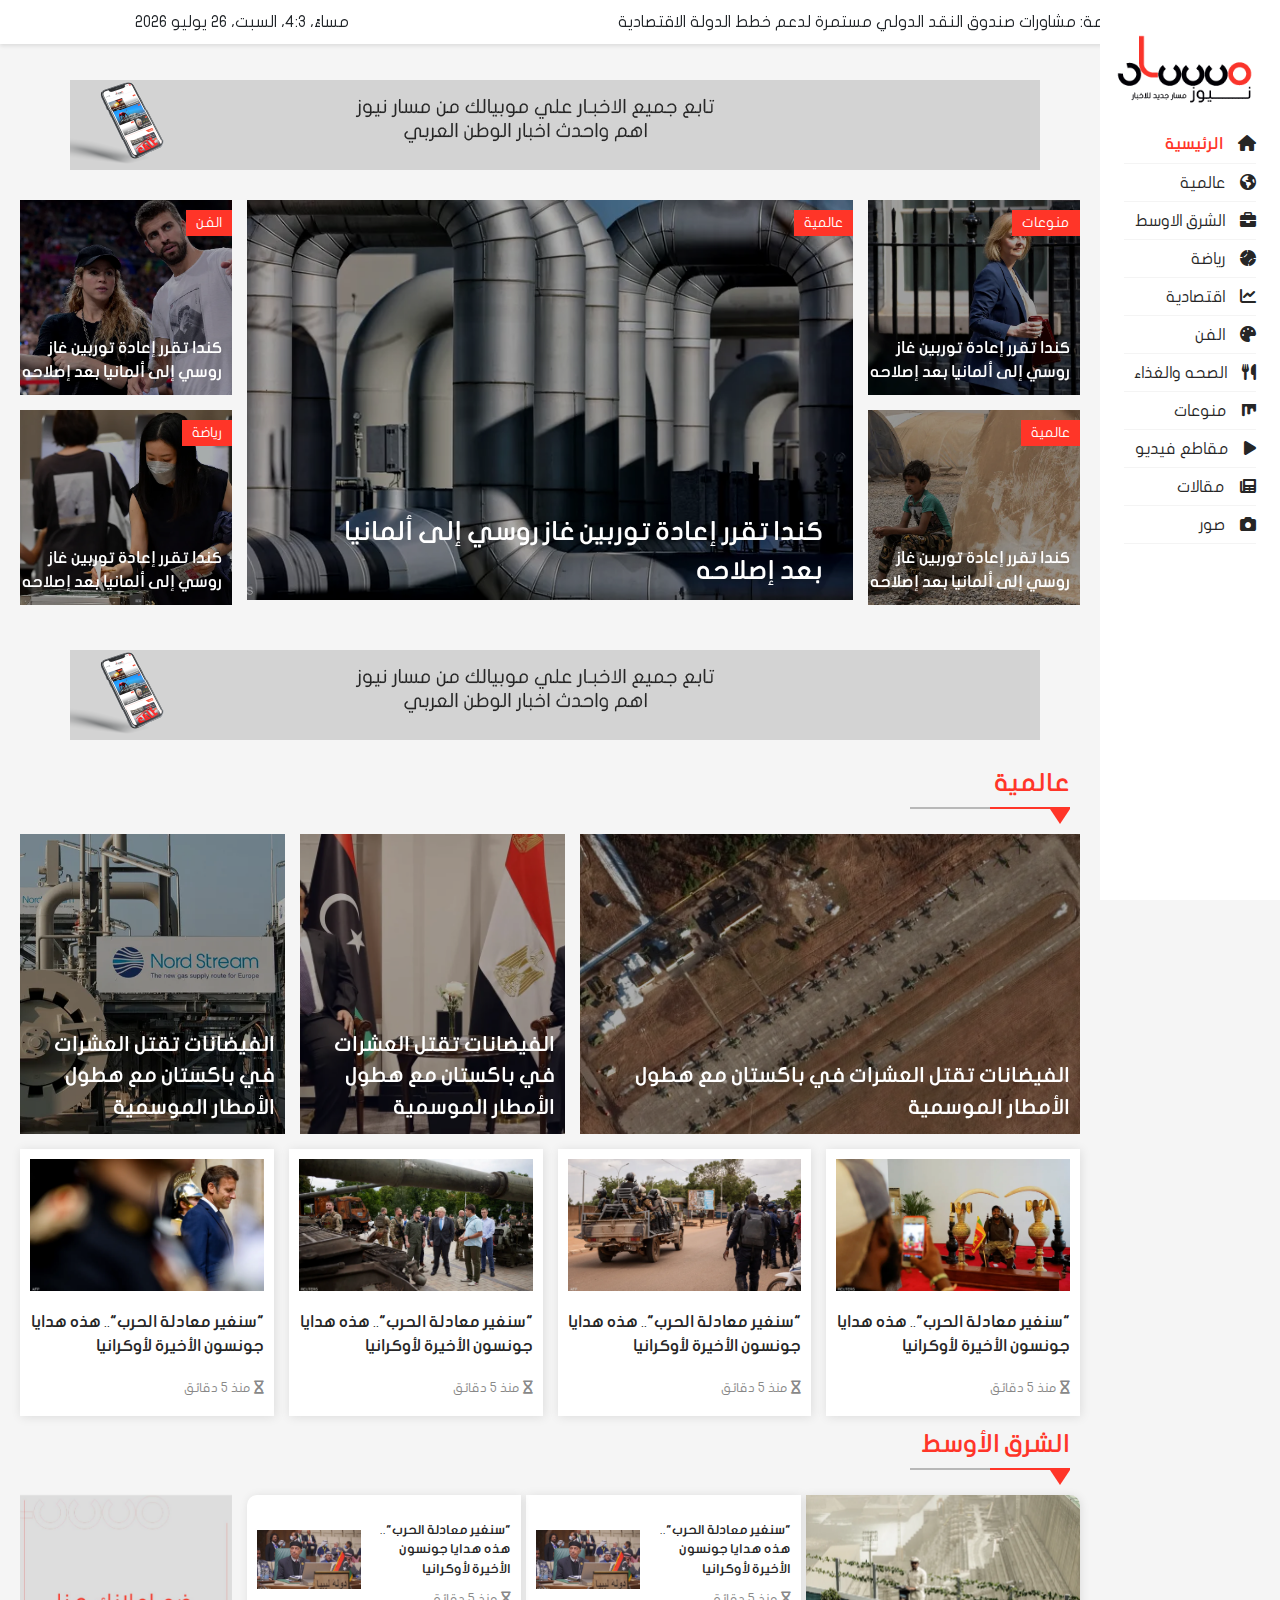
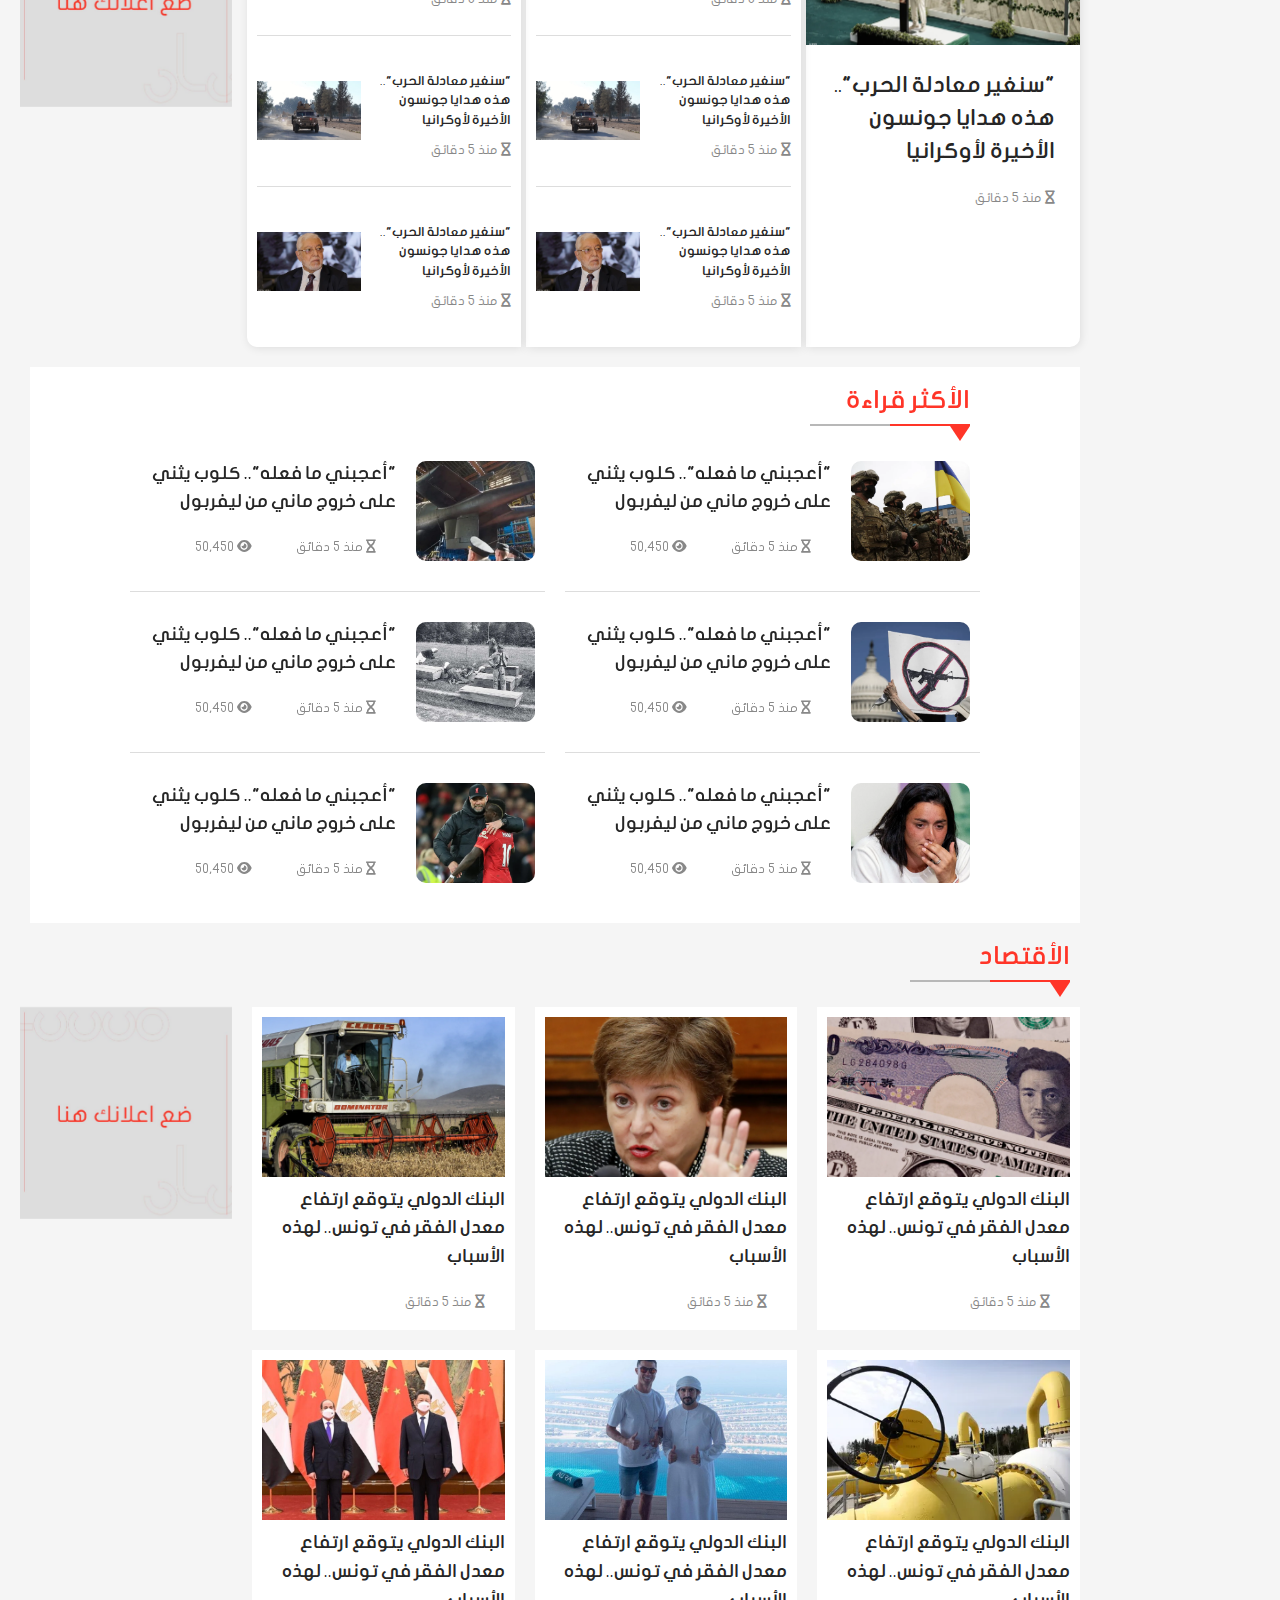
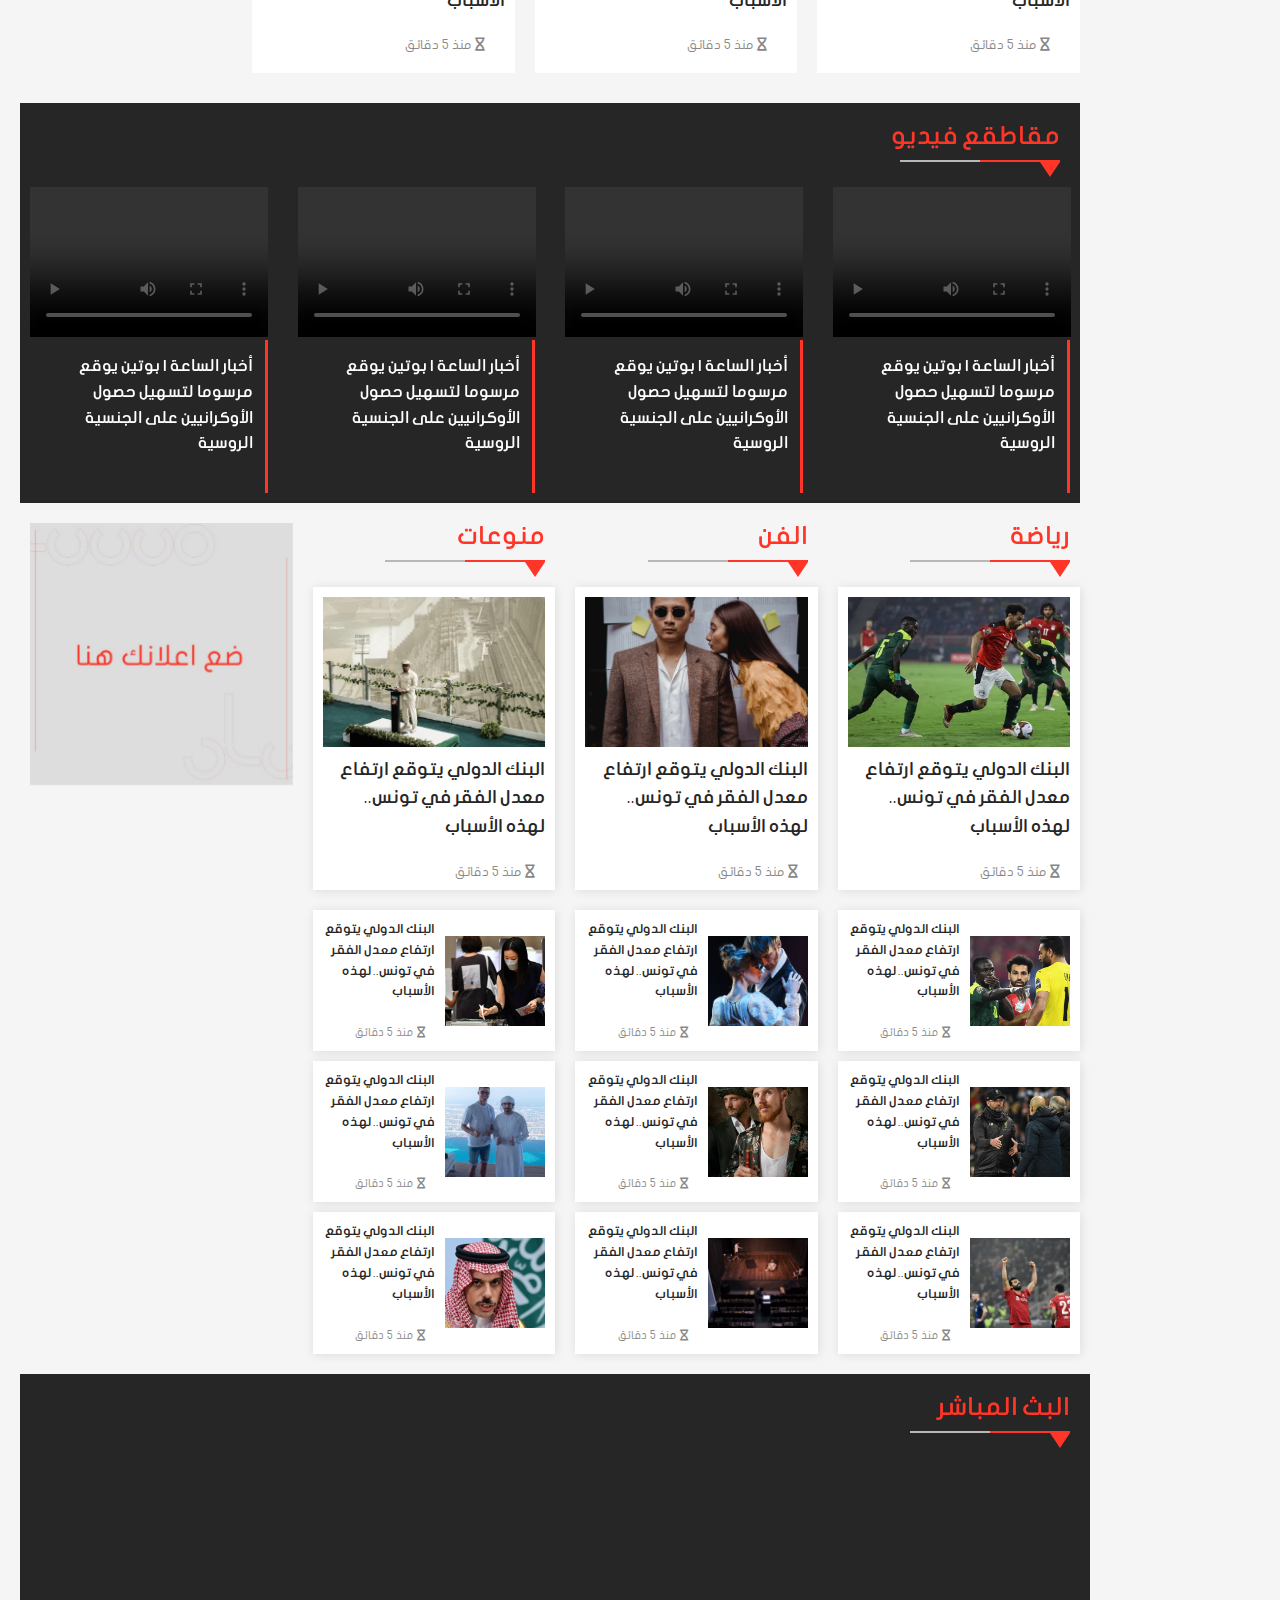
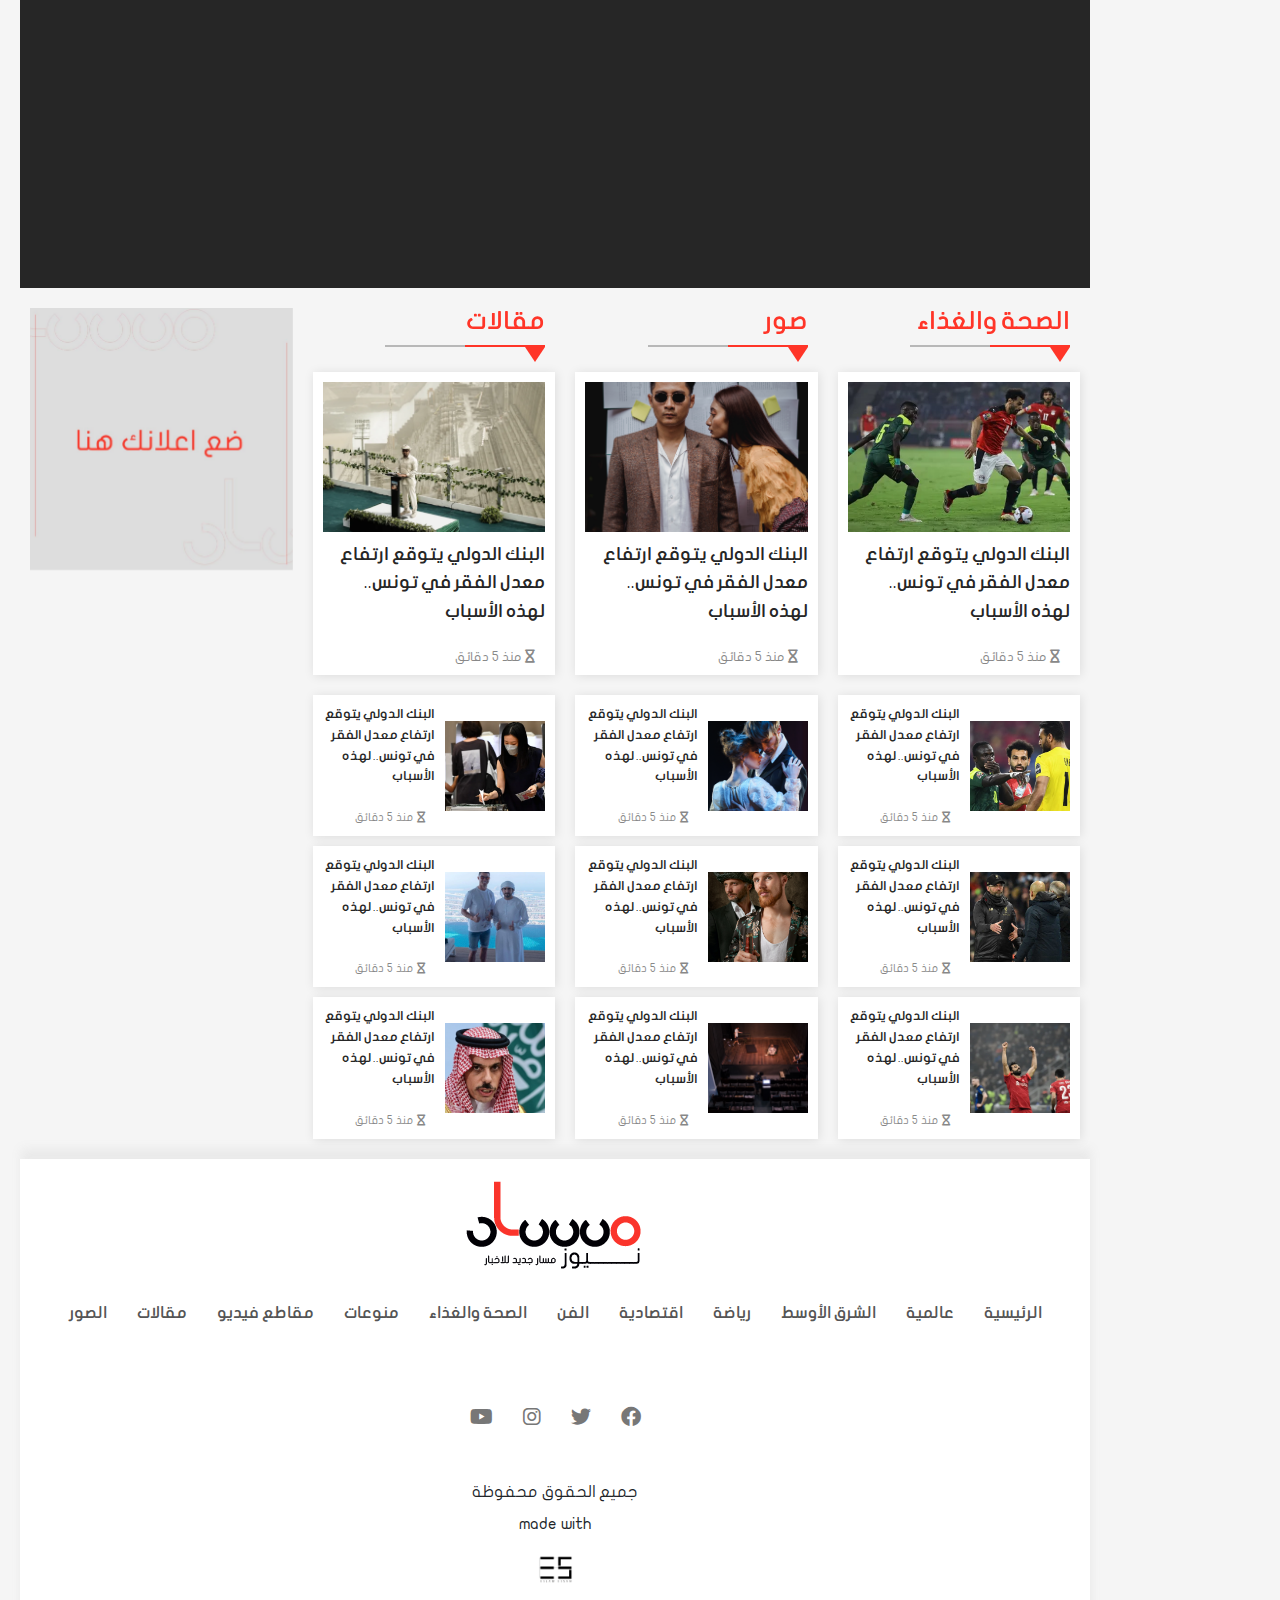
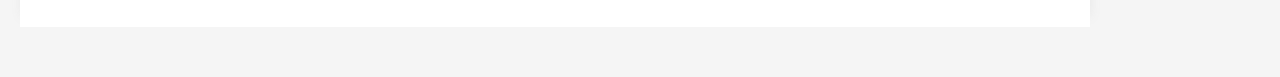
==== commit 05336fe0: "index.html" ====
--- a/index.html
+++ b/index.html
@@ -63,19 +63,6 @@
                 </ul>
 
 
-                <div class="footer">
-                    <div class="social_media">
-                        <a href="#"><i class="fa-brands fa-facebook"></i></a>
-                        <a href="#"><i class="fa-brands fa-twitter"></i></a>
-                        <a href="#"><i class="fa-brands fa-instagram"></i></a>
-                        <a href="#"><i class="fa-brands fa-youtube"></i></a>
-                    </div>
-                    <p>جميع الحقوق محفوظة</p>
-                    <br>
-                    made with<a href="https://www.facebook.com/mnmm403/"><img style="width:30px; height:30px;"
-                            src="img/logoback.png" alt=""></a>
-                </div>
-
             </div>
         </nav>
 
@@ -100,6 +87,7 @@
 
                         </div>
                     </div>
+                    <p id="time"></p>
                 </div>
             </header>
 
@@ -474,7 +462,8 @@
                         </div>
                     </div>
                     <div class="second_adviert">
-                        <a href=""><img src="img/advirts/WhatsApp_Image_2022-05-05_at_10.56.09_AM_Uz1pPUh.jpeg" alt=""></a>
+                        <a href=""><img src="img/advirts/WhatsApp_Image_2022-05-05_at_10.56.09_AM_Uz1pPUh.jpeg"
+                                alt=""></a>
                     </div>
 
                 </div>
@@ -484,13 +473,13 @@
             <div class="some_videos">
                 <div class="main_title">
                     <h2>مقاطقع فيديو</h4ا4>
-                    <span></span>
+                        <span></span>
                 </div>
                 <div class="List_video">
                     <div class="box">
                         <video controls>
-                        <source src="movie.mp4" type="video/mp4">
-                        <source src="movie.ogg" type="video/ogg">
+                            <source src="movie.mp4" type="video/mp4">
+                            <source src="movie.ogg" type="video/ogg">
                         </video>
                         <div class="text">
                             <a href="">أخبار الساعة | بوتين يوقع مرسوما لتسهيل حصول الأوكرانيين على الجنسية الروسية</a>
@@ -499,8 +488,8 @@
 
                     <div class="box">
                         <video controls>
-                        <source src="movie.mp4" type="video/mp4">
-                        <source src="movie.ogg" type="video/ogg">
+                            <source src="movie.mp4" type="video/mp4">
+                            <source src="movie.ogg" type="video/ogg">
                         </video>
                         <div class="text">
                             <a href="">أخبار الساعة | بوتين يوقع مرسوما لتسهيل حصول الأوكرانيين على الجنسية الروسية</a>
@@ -509,8 +498,8 @@
 
                     <div class="box">
                         <video controls>
-                        <source src="movie.mp4" type="video/mp4">
-                        <source src="movie.ogg" type="video/ogg">
+                            <source src="movie.mp4" type="video/mp4">
+                            <source src="movie.ogg" type="video/ogg">
                         </video>
                         <div class="text">
                             <a href="">أخبار الساعة | بوتين يوقع مرسوما لتسهيل حصول الأوكرانيين على الجنسية الروسية</a>
@@ -519,8 +508,8 @@
 
                     <div class="box">
                         <video controls>
-                        <source src="movie.mp4" type="video/mp4">
-                        <source src="movie.ogg" type="video/ogg">
+                            <source src="movie.mp4" type="video/mp4">
+                            <source src="movie.ogg" type="video/ogg">
                         </video>
                         <div class="text">
                             <a href="">أخبار الساعة | بوتين يوقع مرسوما لتسهيل حصول الأوكرانيين على الجنسية الروسية</a>
@@ -528,7 +517,6 @@
                     </div>
                 </div>
             </div>
-
 
             <!-- Start Sport Art Mix -->
             <div class="mix">
@@ -659,44 +647,195 @@
 
                     </div>
                     <div class="second_adviert">
-                        <a href=""><img src="img/advirts/WhatsApp_Image_2022-05-05_at_10.56.09_AM_Uz1pPUh.jpeg" alt="second adviert" lodaing="lazy"></a>
-                    </div>
-                </div>
-            </div>
-
-
-
-
-
-
-
-
-
-
-
-
-
-
-
-
-
-
-
-
-
-
-
-
-
-
-
-
-
-
-
-
-
-
+                        <a href=""><img src="img/advirts/WhatsApp_Image_2022-05-05_at_10.56.09_AM_Uz1pPUh.jpeg"
+                                alt="second adviert" lodaing="lazy"></a>
+                    </div>
+                </div>
+            </div>
+
+            <!-- start Live -->
+            <div class="live_youtube">
+                <div class="main_title">
+                    <h2>البث المباشر</h2>
+                    <span></span>
+                </div>
+                <div class="container">
+                    <div class="live_video">
+                        <iframe src="https://www.instagram.com/msarnews/" title="Live video"></iframe>
+                    </div>
+                </div>
+            </div>
+
+            <!-- Start health artical photo -->
+            <div class="mix">
+                <div class="father_mix">
+                    <div class="list_mix">
+                        <div class="box">
+                            <div class="item">
+                                <div class="main_title">
+                                    <h2>الصحة والغذاء</h2>
+                                    <span></span>
+                                </div>
+                                <div class="big_item">
+                                    <a href=""><img src="img/mostred_sports/6.webp" alt="mix news" lodaing="lazy"></a>
+                                    <div class="text">
+                                        <a href="">البنك الدولي يتوقع ارتفاع معدل الفقر في تونس.. لهذه الأسباب</a>
+                                        <span><i class="fa-solid fa-hourglass-empty"></i> منذ 5 دقائق</span>
+                                    </div>
+                                </div>
+                                <div class="smull_item">
+                                    <a href=""><img src="img/mostred_sports/3.webp" alt="" lodaing="lazy"></a>
+                                    <div class="text">
+                                        <a href="">البنك الدولي يتوقع ارتفاع معدل الفقر في تونس.. لهذه الأسباب</a>
+                                        <span><i class="fa-solid fa-hourglass-empty"></i> منذ 5 دقائق</span>
+                                    </div>
+                                </div>
+
+                                <div class="smull_item">
+                                    <a href=""><img src="img/mostred_sports/3.jpg" alt="" lodaing="lazy"></a>
+                                    <div class="text">
+                                        <a href="">البنك الدولي يتوقع ارتفاع معدل الفقر في تونس.. لهذه الأسباب</a>
+                                        <span><i class="fa-solid fa-hourglass-empty"></i> منذ 5 دقائق</span>
+                                    </div>
+                                </div>
+
+                                <div class="smull_item">
+                                    <a href=""><img src="img/mostred_sports/2.webp" alt="" lodaing="lazy"></a>
+                                    <div class="text">
+                                        <a href="">البنك الدولي يتوقع ارتفاع معدل الفقر في تونس.. لهذه الأسباب</a>
+                                        <span><i class="fa-solid fa-hourglass-empty"></i> منذ 5 دقائق</span>
+                                    </div>
+                                </div>
+                            </div>
+                        </div>
+
+
+
+                        <div class="box">
+                            <div class="item">
+                                <div class="main_title">
+                                    <h2>صور</h2>
+                                    <span></span>
+                                </div>
+                                <div class="big_item">
+                                    <a href=""><img src="img/art/4.jpg" alt="mix news" lodaing="lazy"></a>
+                                    <div class="text">
+                                        <a href="">البنك الدولي يتوقع ارتفاع معدل الفقر في تونس.. لهذه الأسباب</a>
+                                        <span><i class="fa-solid fa-hourglass-empty"></i> منذ 5 دقائق</span>
+                                    </div>
+                                </div>
+                                <div class="smull_item">
+                                    <a href=""><img src="img/art/1.jpg" alt="" lodaing="lazy"></a>
+                                    <div class="text">
+                                        <a href="">البنك الدولي يتوقع ارتفاع معدل الفقر في تونس.. لهذه الأسباب</a>
+                                        <span><i class="fa-solid fa-hourglass-empty"></i> منذ 5 دقائق</span>
+                                    </div>
+                                </div>
+
+                                <div class="smull_item">
+                                    <a href=""><img src="img/art/2.jpg" alt="" lodaing="lazy"></a>
+                                    <div class="text">
+                                        <a href="">البنك الدولي يتوقع ارتفاع معدل الفقر في تونس.. لهذه الأسباب</a>
+                                        <span><i class="fa-solid fa-hourglass-empty"></i> منذ 5 دقائق</span>
+                                    </div>
+                                </div>
+
+                                <div class="smull_item">
+                                    <a href=""><img src="img/art/3.jpg" alt="" lodaing="lazy"></a>
+                                    <div class="text">
+                                        <a href="">البنك الدولي يتوقع ارتفاع معدل الفقر في تونس.. لهذه الأسباب</a>
+                                        <span><i class="fa-solid fa-hourglass-empty"></i> منذ 5 دقائق</span>
+                                    </div>
+                                </div>
+                            </div>
+                        </div>
+
+                        <div class="box">
+                            <div class="item">
+                                <div class="main_title">
+                                    <h2>مقالات</h2>
+                                    <span></span>
+                                </div>
+                                <div class="big_item">
+                                    <a href=""><img src="img/medeast/1.webp" alt="mix news" lodaing="lazy"></a>
+                                    <div class="text">
+                                        <a href="">البنك الدولي يتوقع ارتفاع معدل الفقر في تونس.. لهذه الأسباب</a>
+                                        <span><i class="fa-solid fa-hourglass-empty"></i> منذ 5 دقائق</span>
+                                    </div>
+                                </div>
+                                <div class="smull_item">
+                                    <a href=""><img src="img/new_news/1-1538301.webp" alt="" lodaing="lazy"></a>
+                                    <div class="text">
+                                        <a href="">البنك الدولي يتوقع ارتفاع معدل الفقر في تونس.. لهذه الأسباب</a>
+                                        <span><i class="fa-solid fa-hourglass-empty"></i> منذ 5 دقائق</span>
+                                    </div>
+                                </div>
+
+                                <div class="smull_item">
+                                    <a href=""><img src="img/new_news/one.jpeg" alt="" lodaing="lazy"></a>
+                                    <div class="text">
+                                        <a href="">البنك الدولي يتوقع ارتفاع معدل الفقر في تونس.. لهذه الأسباب</a>
+                                        <span><i class="fa-solid fa-hourglass-empty"></i> منذ 5 دقائق</span>
+                                    </div>
+                                </div>
+
+                                <div class="smull_item">
+                                    <a href=""><img src="img/new_news/tow.jpeg" alt="" lodaing="lazy"></a>
+                                    <div class="text">
+                                        <a href="">البنك الدولي يتوقع ارتفاع معدل الفقر في تونس.. لهذه الأسباب</a>
+                                        <span><i class="fa-solid fa-hourglass-empty"></i> منذ 5 دقائق</span>
+                                    </div>
+                                </div>
+                            </div>
+                        </div>
+
+                    </div>
+                    <div class="second_adviert">
+                        <a href=""><img src="img/advirts/WhatsApp_Image_2022-05-05_at_10.56.09_AM_Uz1pPUh.jpeg"
+                                alt="second adviert" lodaing="lazy"></a>
+                    </div>
+                </div>
+            </div>
+
+            <!-- Start Footer -->
+            <footer>
+                <div class="container">
+                    <div class="list_footer">
+                        <div class="box">
+                            <a href=""><img src="img/logo.png" alt=""></a>
+                        </div>
+                        <div class="box">
+                            <ul>
+                                <li><a href="">الرئيسية</a></li>
+                                <li><a href="">عالمية</a></li>
+                                <li><a href="">الشرق الأوسط</a></li>
+                                <li><a href="">رياضة</a></li>
+                                <li><a href="">اقتصادية</a></li>
+                                <li><a href="">الفن</a></li>
+                                <li><a href="">الصحة والغذاء</a></li>
+                                <li><a href="">منوعات</a></li>
+                                <li><a href="">مقاطع فيديو</a></li>
+                                <li><a href="">مقالات</a></li>
+                                <li><a href="">الصور</a></li>
+                            </ul>
+                        </div>
+                        <div class="social">
+                            <ul>
+                                <a href="#"><i class="fa-brands fa-facebook"></i></a>
+                                <a href="#"><i class="fa-brands fa-twitter"></i></a>
+                                <a href="#"><i class="fa-brands fa-instagram"></i></a>
+                                <a href="#"><i class="fa-brands fa-youtube"></i></a>
+                            </ul>
+                            <div class="backend">
+                                <p>جميع الحقوق محفوظة</p>
+                                <p>made with <a href="https://www.facebook.com/mnmm403"><img src="img/logoback.png"
+                                            alt=""></a></p>
+                            </div>
+                        </div>
+                    </div>
+
+                </div>
+            </footer>
 
 
         </div>
@@ -705,89 +844,6 @@
 
 
 
-
-
-
-
-
-
-
-
-
-    <!-- Start Footer -->
-    <!-- <footer>
-            <div class="containerr">
-                <div class="Footer">
-                    <div class="box_footer">
-                        <ul>
-                            <h4>الأقسام</h4>
-                            <li><a href="">الرئيسية</a></li>
-                            <li><a href="">عالمية</a></li>
-                            <li><a href="">الشرق الأوسط</a></li>
-                            <li><a href="">الرياضة</a></li>
-                            <li><a href="">إقتصادية</a></li>
-                            <li><a href="">الفن</a></li>
-                        </ul>
-                    </div>
-                    <div class="box_footer">
-                        <ul>
-                            <h4>أخرى</h4>
-                            <li><a href="">الصحة والغذاء</a></li>
-                            <li><a href="">منوعات</a></li>
-                            <li><a href="">مقالات</a></li>
-                            <li><a href="">صور</a></li>
-                            <li><a href="">إعلانات</a></li>
-                        </ul>
-                    </div>
-
-                    <div class="box_form">
-                        <div class="box_social">
-                            <h4>تابعونا</h4>
-                            <ul>
-                                <li>
-                                    <a href="#"
-                                        ><i class="fa-brands fa-facebook"></i
-                                    ></a>
-                                </li>
-                                <li>
-                                    <a href="#"
-                                        ><i
-                                            class="fa-brands fa-twitter-square"
-                                        ></i
-                                    ></a>
-                                </li>
-                                <li>
-                                    <a href="#"
-                                        ><i
-                                            class="fa-brands fa-instagram-square"
-                                        ></i
-                                    ></a>
-                                </li>
-                                <li>
-                                    <a href="#"
-                                        ><i class="fa-brands fa-youtube"></i
-                                    ></a>
-                                </li>
-                            </ul>
-                        </div>
-                        <div class="send_mail">
-                            <form action="">
-                                <h6>إشترك فى النشرة البريدية لأهم الأخبار</h6>
-                                <input type="text" placeholder="@gmail.com" />
-                                <input type="submit" value="إرسال" />
-                            </form>
-                        </div>
-                    </div>
-                </div>
-                <div class="logo_footer">
-                    <a href="#"><img src="img/logo.png" alt="" /></a>
-                </div>
-            </div>
-            <p>
-                copyright © 2022 by :
-                <a href="https://www.facebook.com/mnmm403">Eslam Es</a>
-            </p>
-        </footer> -->
 
     <script src="https://apps.elfsight.com/p/platform.js" defer></script>
     <script src="js/jquery.js"></script>
--- a/css/styles.css
+++ b/css/styles.css
@@ -28,7 +28,6 @@
     font-family: font_reg;
     line-height: 100%;
     background-color: var(--section-color);
-    height: 5000px;
 }
 
 * {
@@ -362,39 +361,6 @@
 
 
 
-#sidebar .footer {
-    color: #555;
-    font-size: 14px;
-    text-align: center;
-    position: absolute;
-    bottom: 20px;
-}
-
-#sidebar .footer .social_media {
-    display: flex;
-    justify-content: space-evenly;
-    align-items: center;
-    margin-bottom: 20px;
-
-}
-
-#sidebar .footer .social_media a {
-    color: #777;
-    font-size: 20px;
-}
-
-#sidebar .footer .social_media a:hover {
-    color: rgb(53, 53, 53);
-}
-
-
-#sidebar .footer a {
-    display: block;
-    text-align: center;
-    margin-top: 10px;
-}
-
-
 
 /* Start Content My Navbar */
 header .thenav {
@@ -407,14 +373,23 @@
     box-shadow: 0px 2px 4px rgba(0, 0, 0, 0.1);
     text-align: center;
     z-index: 5;
+    display: flex;
+    justify-content: space-around;
+    align-items: center;
+    gap: 20px;
 
 }
 
 header .thenav p {
     padding: 0;
     margin: 0;
-
-
+    line-height: 1.5;
+}
+
+@media (max-width: 800px) {
+    header .thenav {
+        flex-direction: column-reverse;
+    }
 }
 
 /* Start new_news   */
@@ -1381,7 +1356,8 @@
 
 }
 
-.mix .big_item .text a ,.mix .list_mix .smull_item .text a{
+.mix .big_item .text a,
+.mix .list_mix .smull_item .text a {
     color: var(--second-color);
     font-family: font_bold;
     font-size: 18px;
@@ -1391,11 +1367,13 @@
     transition: var(--main-transition);
 }
 
-.mix .big_item .text a:hover ,.mix .list_mix .smull_item .text a:hover {
+.mix .big_item .text a:hover,
+.mix .list_mix .smull_item .text a:hover {
     color: var(--main-color);
 }
 
-.mix .big_item .text span ,.mix .list_mix .smull_item .text span{
+.mix .big_item .text span,
+.mix .list_mix .smull_item .text span {
     font-size: 13px;
     color: #888;
     margin: 0 10px;
@@ -1422,7 +1400,7 @@
     height: 100px;
 }
 
-.mix .list_mix .smull_item .text a{
+.mix .list_mix .smull_item .text a {
     font-size: 14px;
 }
 
@@ -1433,50 +1411,47 @@
         grid-template-columns: 1fr 25%;
     }
 
-     
+
 
     .mix .big_item img {
-    height: 150px;
-}
-
-.mix .list_mix .smull_item img {
-    width: 100px;
-    height: 90px;
-}
-
-.mix .list_mix .smull_item .text a {
-    font-size: 13px;
-}
-
-.mix .list_mix .smull_item .text span {
-    font-size: 11px;
-}
-
-.mix .list_mix {
-    grid-template-columns: repeat(auto-fit, minmax(222px, 1fr));
-}
-
-
-
-}
-
-
+        height: 150px;
+    }
+
+    .mix .list_mix .smull_item img {
+        width: 100px;
+        height: 90px;
+    }
+
+    .mix .list_mix .smull_item .text a {
+        font-size: 13px;
+    }
+
+    .mix .list_mix .smull_item .text span {
+        font-size: 11px;
+    }
+
+    .mix .list_mix {
+        grid-template-columns: repeat(auto-fit, minmax(222px, 1fr));
+    }
+
+}
 
 
 @media (min-width: 992px) and (max-width: 1200px) {
     .mix .list_mix {
-    grid-template-columns:1fr repeat(auto-fit, minmax(200px, 1fr));
-}
-
-.mix .father_mix {
-    grid-template-columns: 1fr;
-
-}
-.mix .list_mix .smull_item img {
-    width: 120px;
-    object-fit: cover;
-    height: 100px;
-}
+        grid-template-columns: 1fr repeat(auto-fit, minmax(200px, 1fr));
+    }
+
+    .mix .father_mix {
+        grid-template-columns: 1fr;
+
+    }
+
+    .mix .list_mix .smull_item img {
+        width: 120px;
+        object-fit: cover;
+        height: 100px;
+    }
 }
 
 
@@ -1491,23 +1466,168 @@
     }
 
     .mix .list_mix .smull_item img {
-    width: 100px;
-    object-fit: cover;
-    height: 95px;
-}
-}
-
-@media (max-width: 767px){
+        width: 100px;
+        object-fit: cover;
+        height: 95px;
+    }
+}
+
+@media (max-width: 767px) {
     .mix .list_mix {
-    grid-template-columns:1fr;
-}
+        grid-template-columns: 1fr;
+    }
+
     .mix .father_mix {
         grid-template-columns: 1fr;
     }
 
     .mix .big_item img {
-    height: auto;
+        height: auto;
+        object-fit: contain;
+    }
+
+}
+
+
+/* Start Live  */
+.live_youtube {
+    padding: 20px 10px 10px;
+    background-color: var(--second-color);
+}
+
+.live_video {
+    width: 100%;
+    display: flex;
+    justify-content: center;
+    align-items: center;
+    margin-bottom: 20px;
+    height: 400px;
+}
+
+.live_video iframe {
+    width: 100%;
+    height: 100%;
     object-fit: contain;
-    }
-
-}+
+}
+
+.live_video p {
+    width: 100%;
+    height: 100%;
+    object-fit: contain;
+
+
+}
+
+@media (max-width:567px) {
+    .live_video {
+
+        height: auto;
+    }
+
+}
+
+
+
+/* ٍStart footer */
+
+footer{
+    margin-top:50px  0 0 0;
+    background-color: #fff;
+    box-shadow: 1px -10px 10px rgba(141, 141, 141, 0.1);
+    
+}
+
+footer img{
+    width: 100%;
+    object-fit: contain;
+}
+
+
+footer .list_footer{
+    display:flex;
+    justify-content: center;
+    align-items: center;
+    flex-direction: column;
+    padding: 20px 0;
+
+}
+
+footer .list_footer ul{
+    display:flex;
+    justify-content: space-around;
+    align-items: center;
+    gap: 30px;
+    margin:30px 0;
+}
+
+footer .list_footer ul a{
+    color: #555;
+    font-family: font_bold;
+    font-size: 100%;
+    line-height: 1.6;
+    display: block;
+    transition: var(--main-transition);
+
+}
+
+footer .list_footer .social p a img{
+    height: 35px;   
+    width: 35px;
+}
+
+footer .list_footer .social {
+    text-align: center;
+}
+
+footer .list_footer .social a {
+    display: block;
+    margin: 20px 0;
+}
+
+
+footer .list_footer ul a:hover{
+    color: var(--main-color);
+}
+
+
+footer .list_footer ul i{
+    font-size: 20px;
+    color: #777;
+}
+
+footer .list_footer ul i:hover{
+    color: #262626;
+}
+
+
+@media (max-width:767px) {
+    footer .list_footer .box ul{
+        flex-direction: column;
+    }
+}
+
+@media (min-width:768px) and (max-width:991px) {
+    footer .list_footer ul {
+        display: flex;
+        justify-content: space-around;
+        align-items: center;
+        gap: 14px;
+        margin: 30px 0;
+}
+footer .list_footer .box ul a{
+    font-size: 13px;
+}
+
+}
+
+@media (min-width:992px) and (max-width:1199px) {
+    footer .list_footer .box ul a{
+    font-size: 13px;
+}
+
+footer .list_footer ul {
+        gap: 20px;
+        margin: 30px 0;
+}
+}
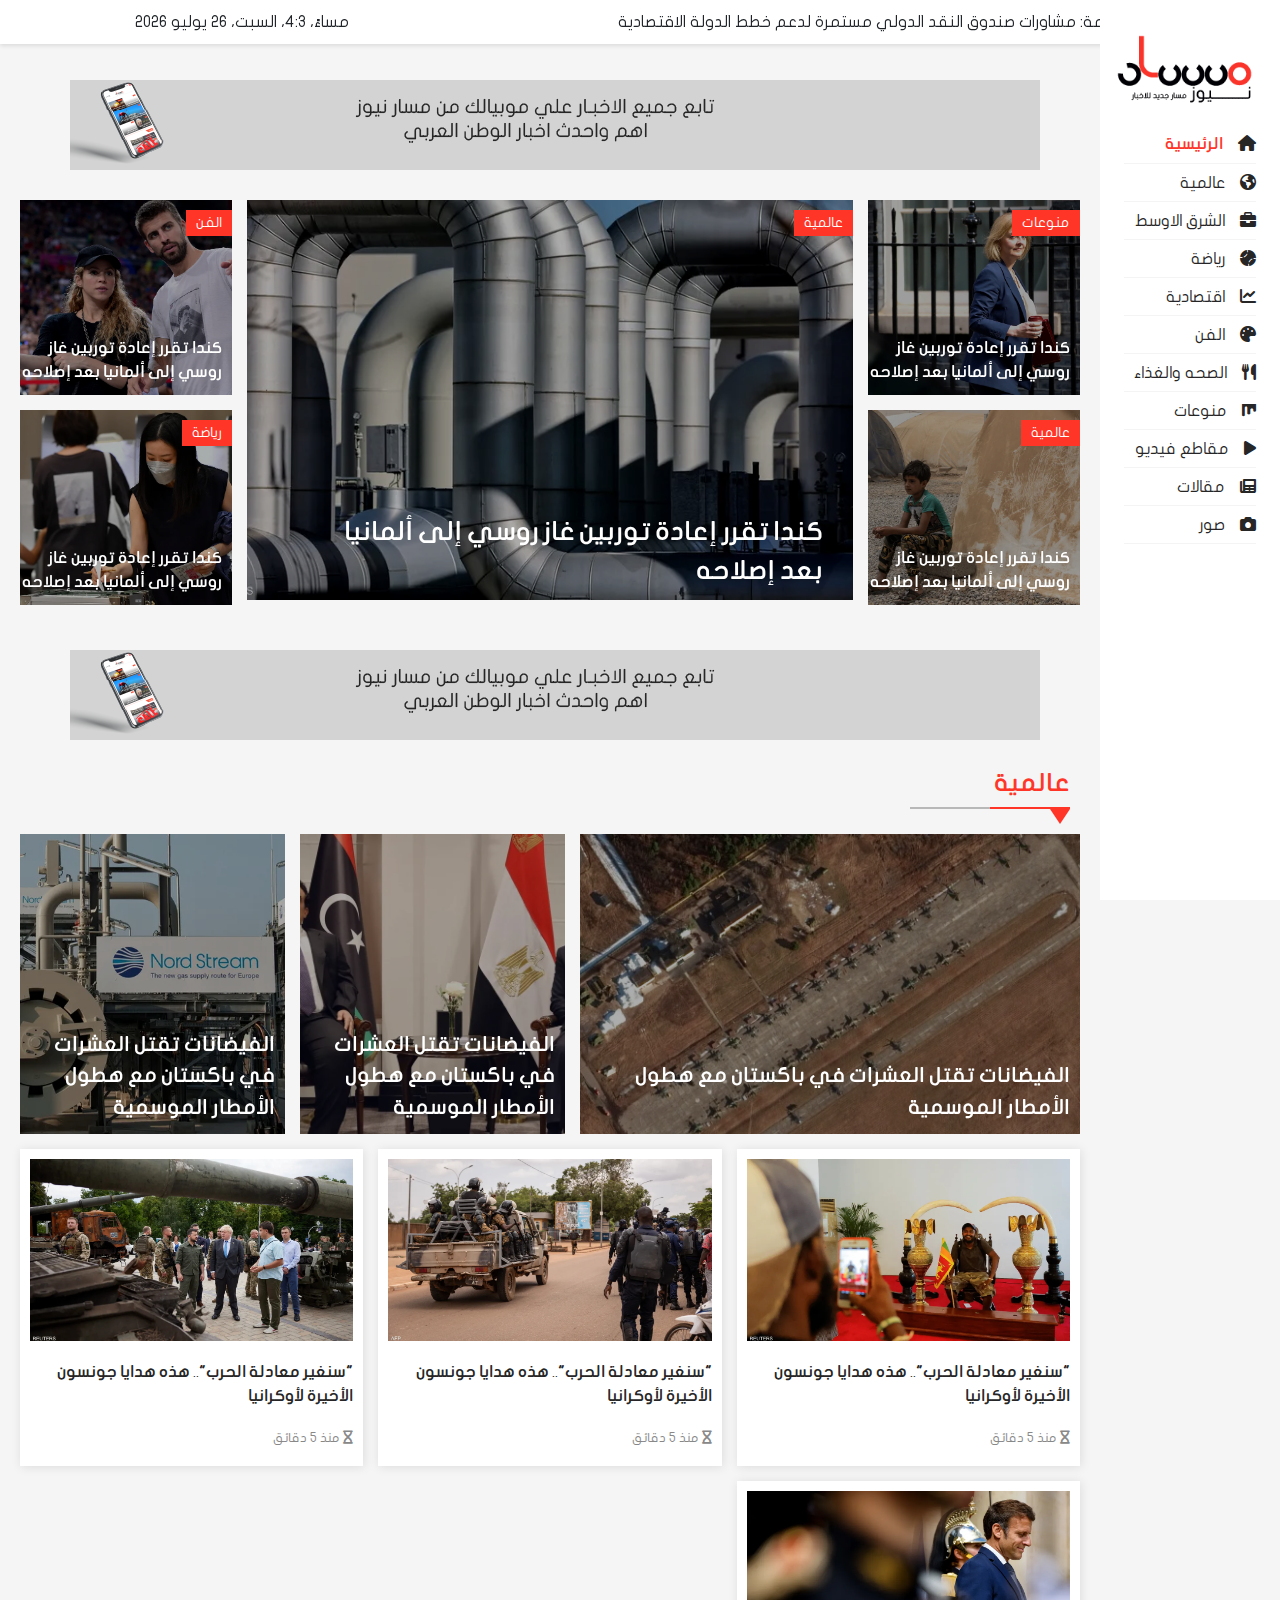
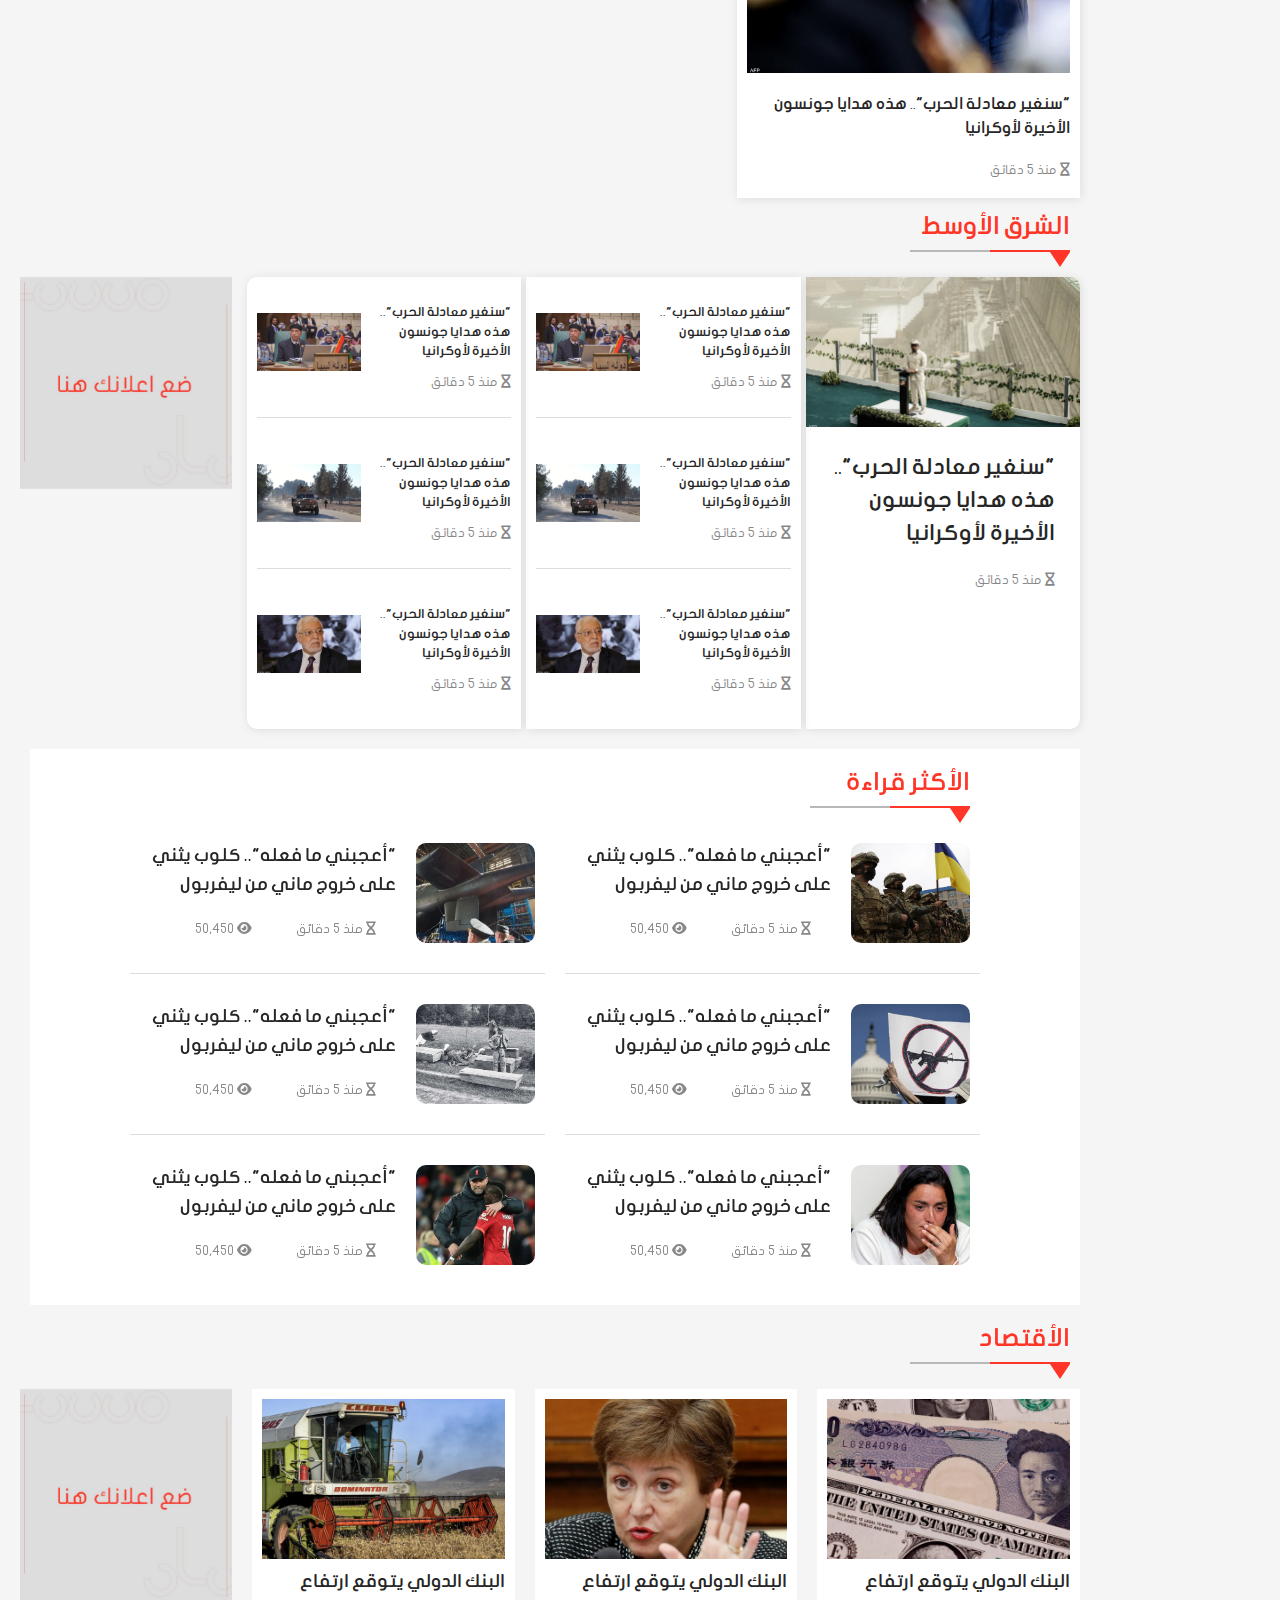
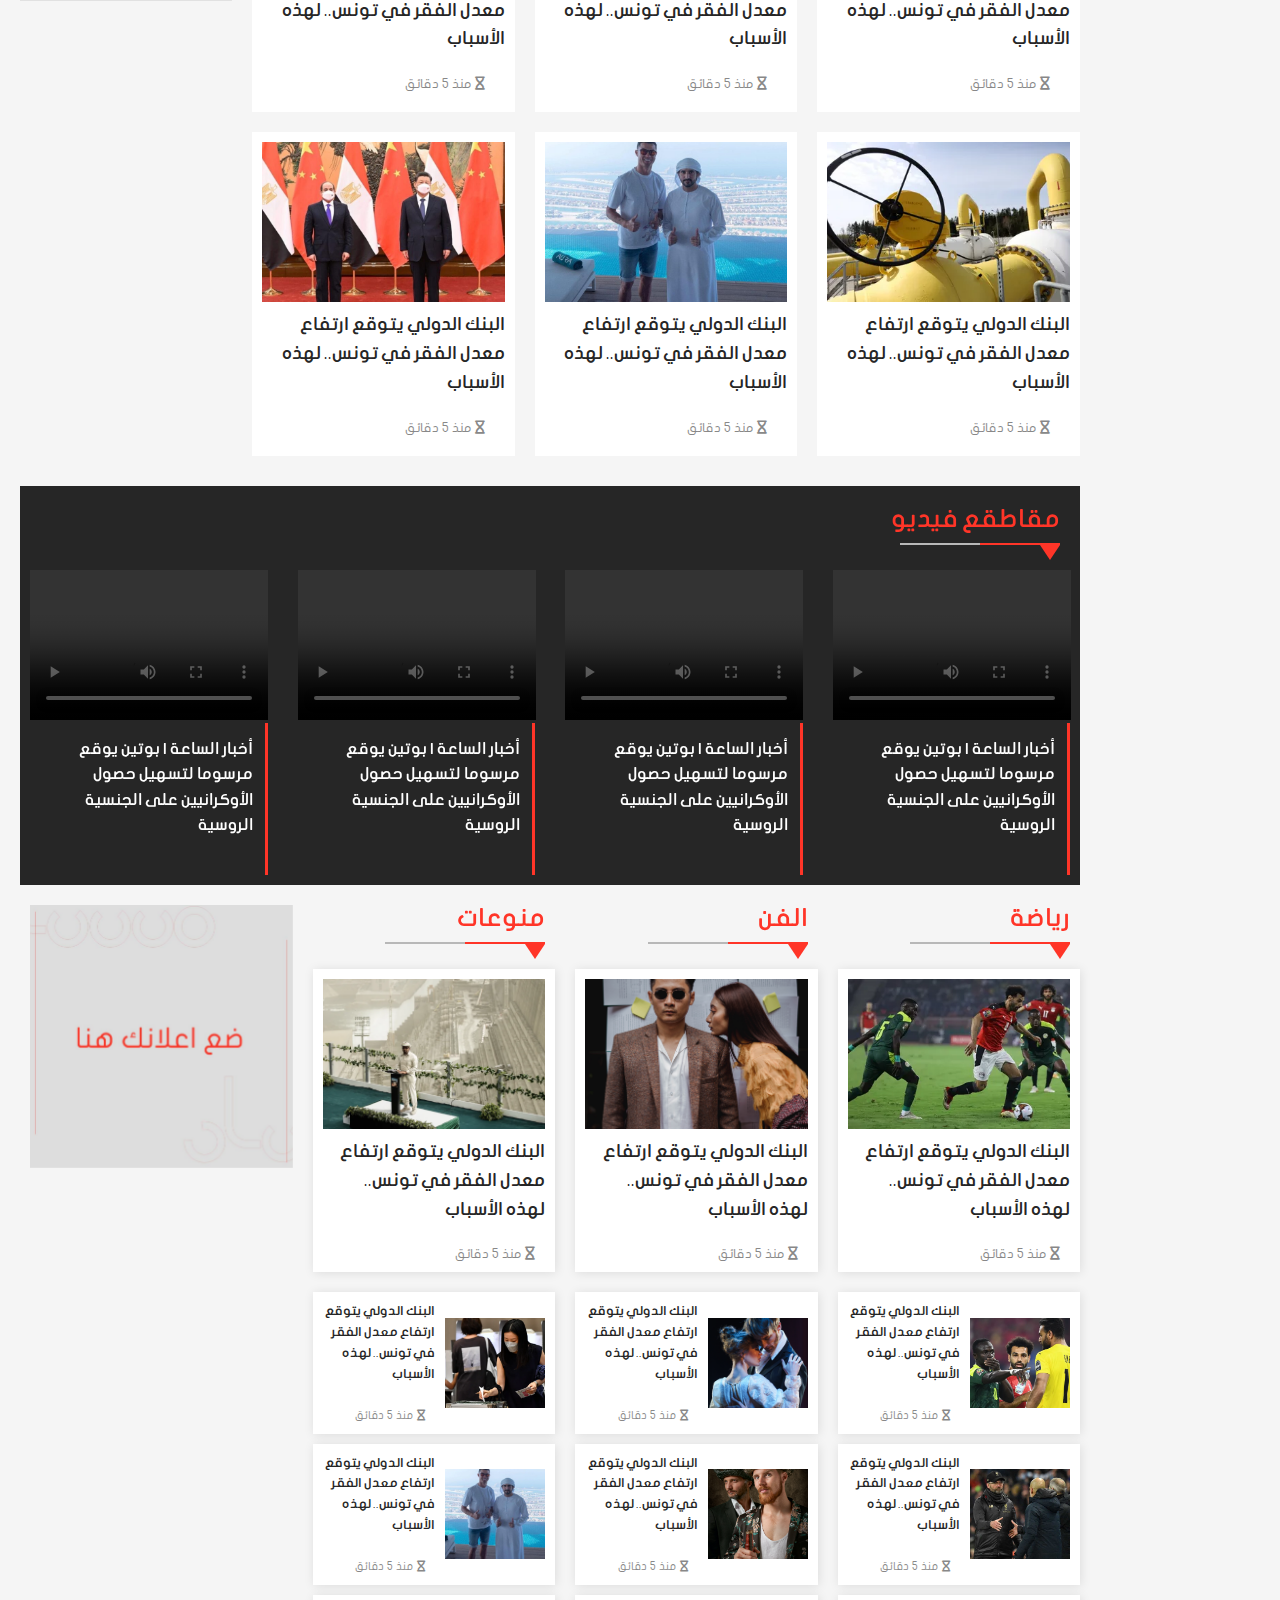
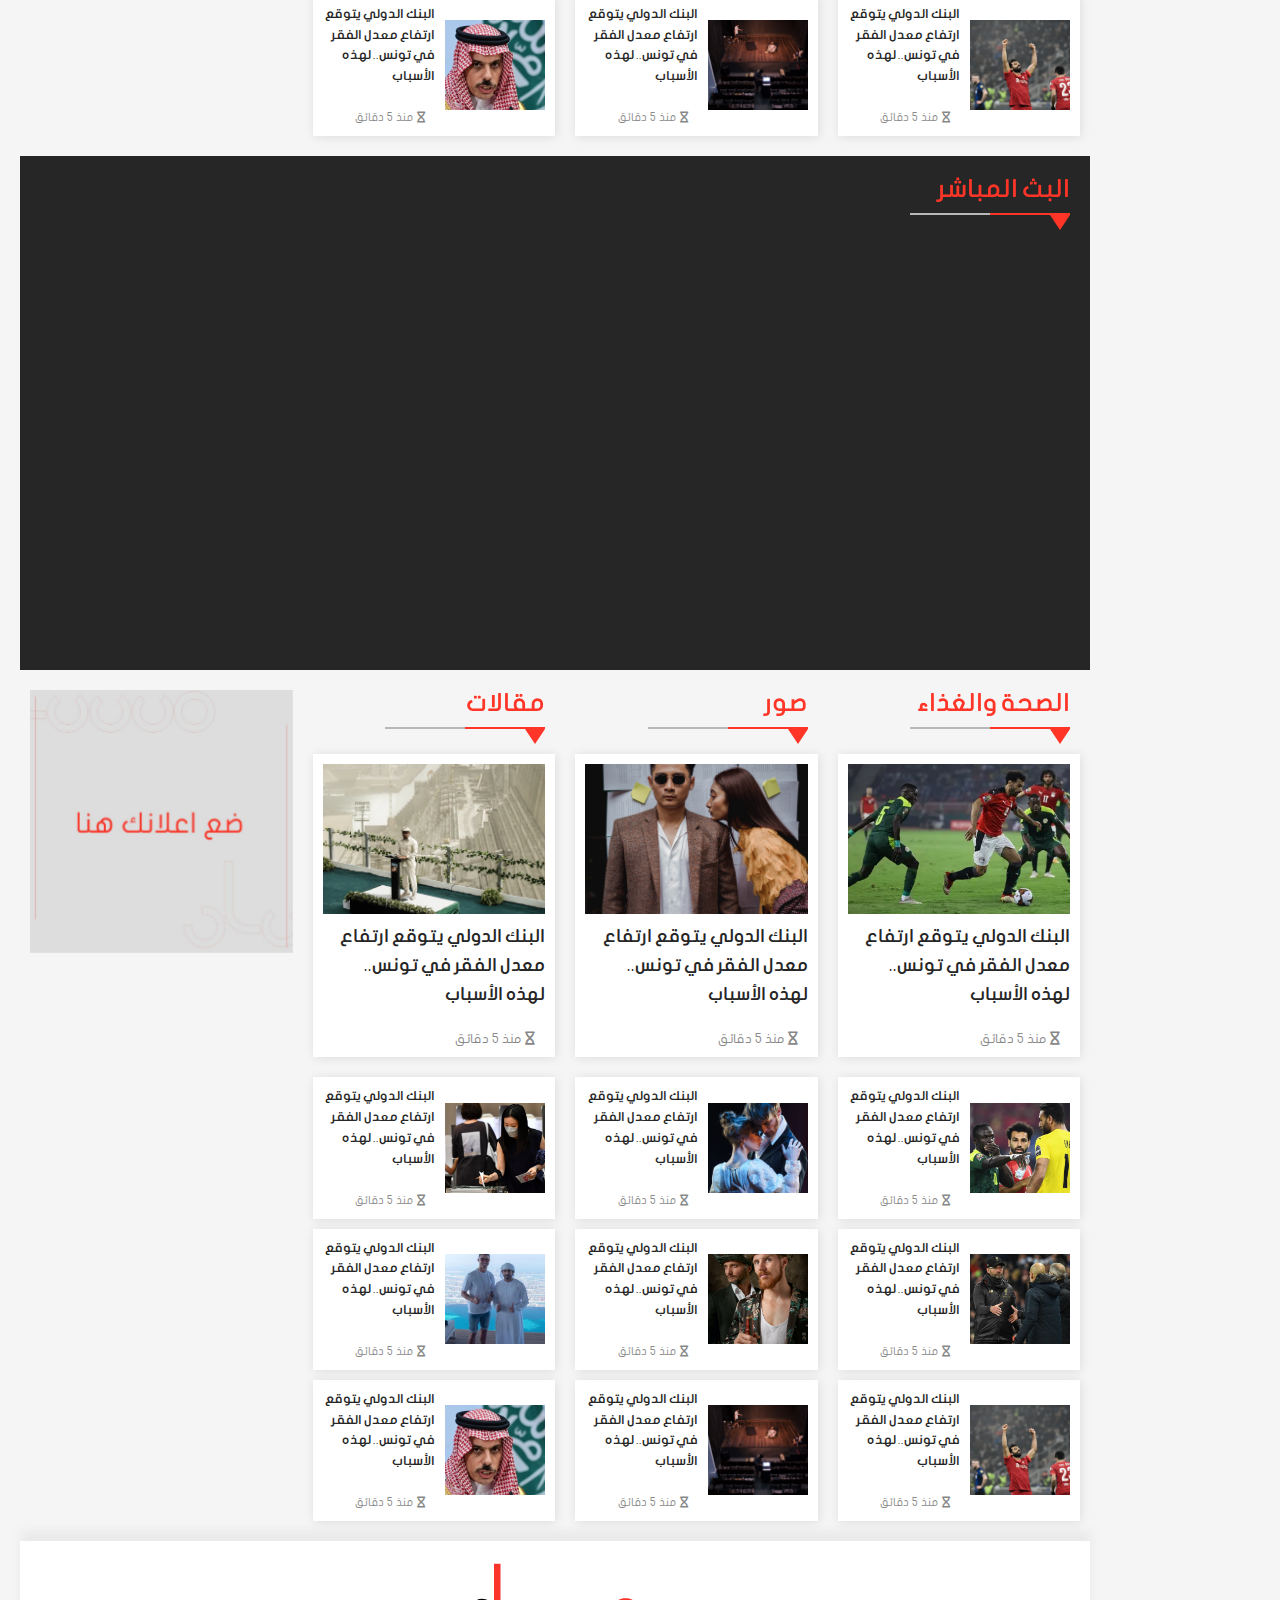
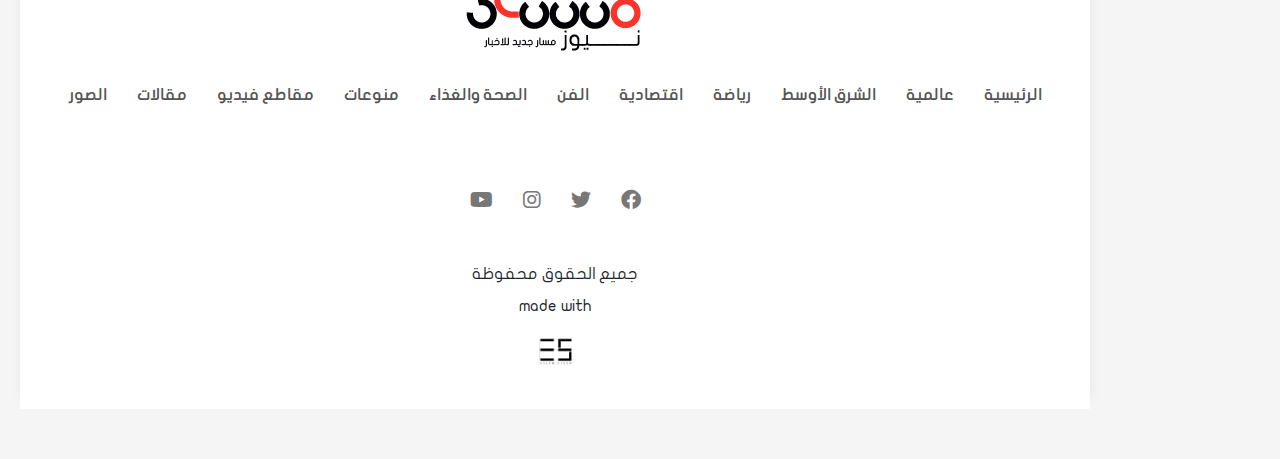
==== commit 3ad7c4df: "index.html more.html" ====
--- a/index.html
+++ b/index.html
@@ -28,37 +28,37 @@
                 <h1><a href="/" class="logo"><img src="img/logo.png" alt="logo"></a></h1>
                 <ul class="list-unstyled components mb-5">
                     <li class="active">
-                        <a href="#"><span class="fa-solid fa-house mr-3"></span>الرئيسية</a>
-                    </li>
-                    <li>
-                        <a href="#"><span class="fa-solid fa-earth-americas mr-3"></span>عالمية</a>
-                    </li>
-                    <li>
-                        <a href="#"><span class="fa fa-briefcase mr-3"></span>الشرق الاوسط</a>
-                    </li>
-                    <li>
-                        <a href="#"><span class="fa-solid fa-baseball mr-3"></span>رياضة</a>
-                    </li>
-                    <li>
-                        <a href="#"><span class="fa-solid fa-chart-line mr-3"></span>اقتصادية</a>
-                    </li>
-                    <li>
-                        <a href="#"><span class="fa-solid fa-palette mr-3"></span>الفن</a>
-                    </li>
-                    <li>
-                        <a href="#"><span class="fa-solid fa-utensils mr-3"></span>الصحه والغذاء</a>
-                    </li>
-                    <li>
-                        <a href="#"><span class="fa-brands fa-mix mr-3"></span>منوعات</a>
-                    </li>
-                    <li>
-                        <a href="#"><span class="fa-solid fa-play mr-3"></span>مقاطع فيديو</a>
-                    </li>
-                    <li>
-                        <a href="#"><span class="fa-solid fa-newspaper mr-3"></span>مقالات</a>
-                    </li>
-                    <li>
-                        <a href="#"><span class="fa-solid fa-camera mr-3"></span>صور</a>
+                        <a href="index.html"><span class="fa-solid fa-house mr-3"></span>الرئيسية</a>
+                    </li>
+                    <li>
+                        <a href="news.html"><span class="fa-solid fa-earth-americas mr-3"></span>عالمية</a>
+                    </li>
+                    <li>
+                        <a href="news.html"><span class="fa fa-briefcase mr-3"></span>الشرق الاوسط</a>
+                    </li>
+                    <li>
+                        <a href="news.html"><span class="fa-solid fa-baseball mr-3"></span>رياضة</a>
+                    </li>
+                    <li>
+                        <a href="news.html"><span class="fa-solid fa-chart-line mr-3"></span>اقتصادية</a>
+                    </li>
+                    <li>
+                        <a href="news.html"><span class="fa-solid fa-palette mr-3"></span>الفن</a>
+                    </li>
+                    <li>
+                        <a href="news.html"><span class="fa-solid fa-utensils mr-3"></span>الصحه والغذاء</a>
+                    </li>
+                    <li>
+                        <a href="news.html"><span class="fa-brands fa-mix mr-3"></span>منوعات</a>
+                    </li>
+                    <li>
+                        <a href="news.html"><span class="fa-solid fa-play mr-3"></span>مقاطع فيديو</a>
+                    </li>
+                    <li>
+                        <a href="news.html"><span class="fa-solid fa-newspaper mr-3"></span>مقالات</a>
+                    </li>
+                    <li>
+                        <a href="news.html"><span class="fa-solid fa-camera mr-3"></span>صور</a>
                     </li>
                 </ul>
 
--- a/css/styles.css
+++ b/css/styles.css
@@ -72,6 +72,22 @@
     text-decoration: none;
 }
 
+.background_page{
+    margin: 30px auto;
+}
+
+.background_page img{
+    width: 100%;
+    height: 100%;
+    object-fit: contain;
+}
+
+@media (max-width: 768px) {
+    .background_page{
+    margin-top: 80px;
+}
+}
+
 .my_container {
     margin-left: auto;
     margin-right: auto;
@@ -670,7 +686,7 @@
 .world .second_l {
     margin: 15px 0;
     display: grid;
-    grid-template-columns: repeat(auto-fit, minmax(160px, 1fr));
+    grid-template-columns: repeat(auto-fit, minmax(300px, 1fr));
     gap: 15px;
 
 }
